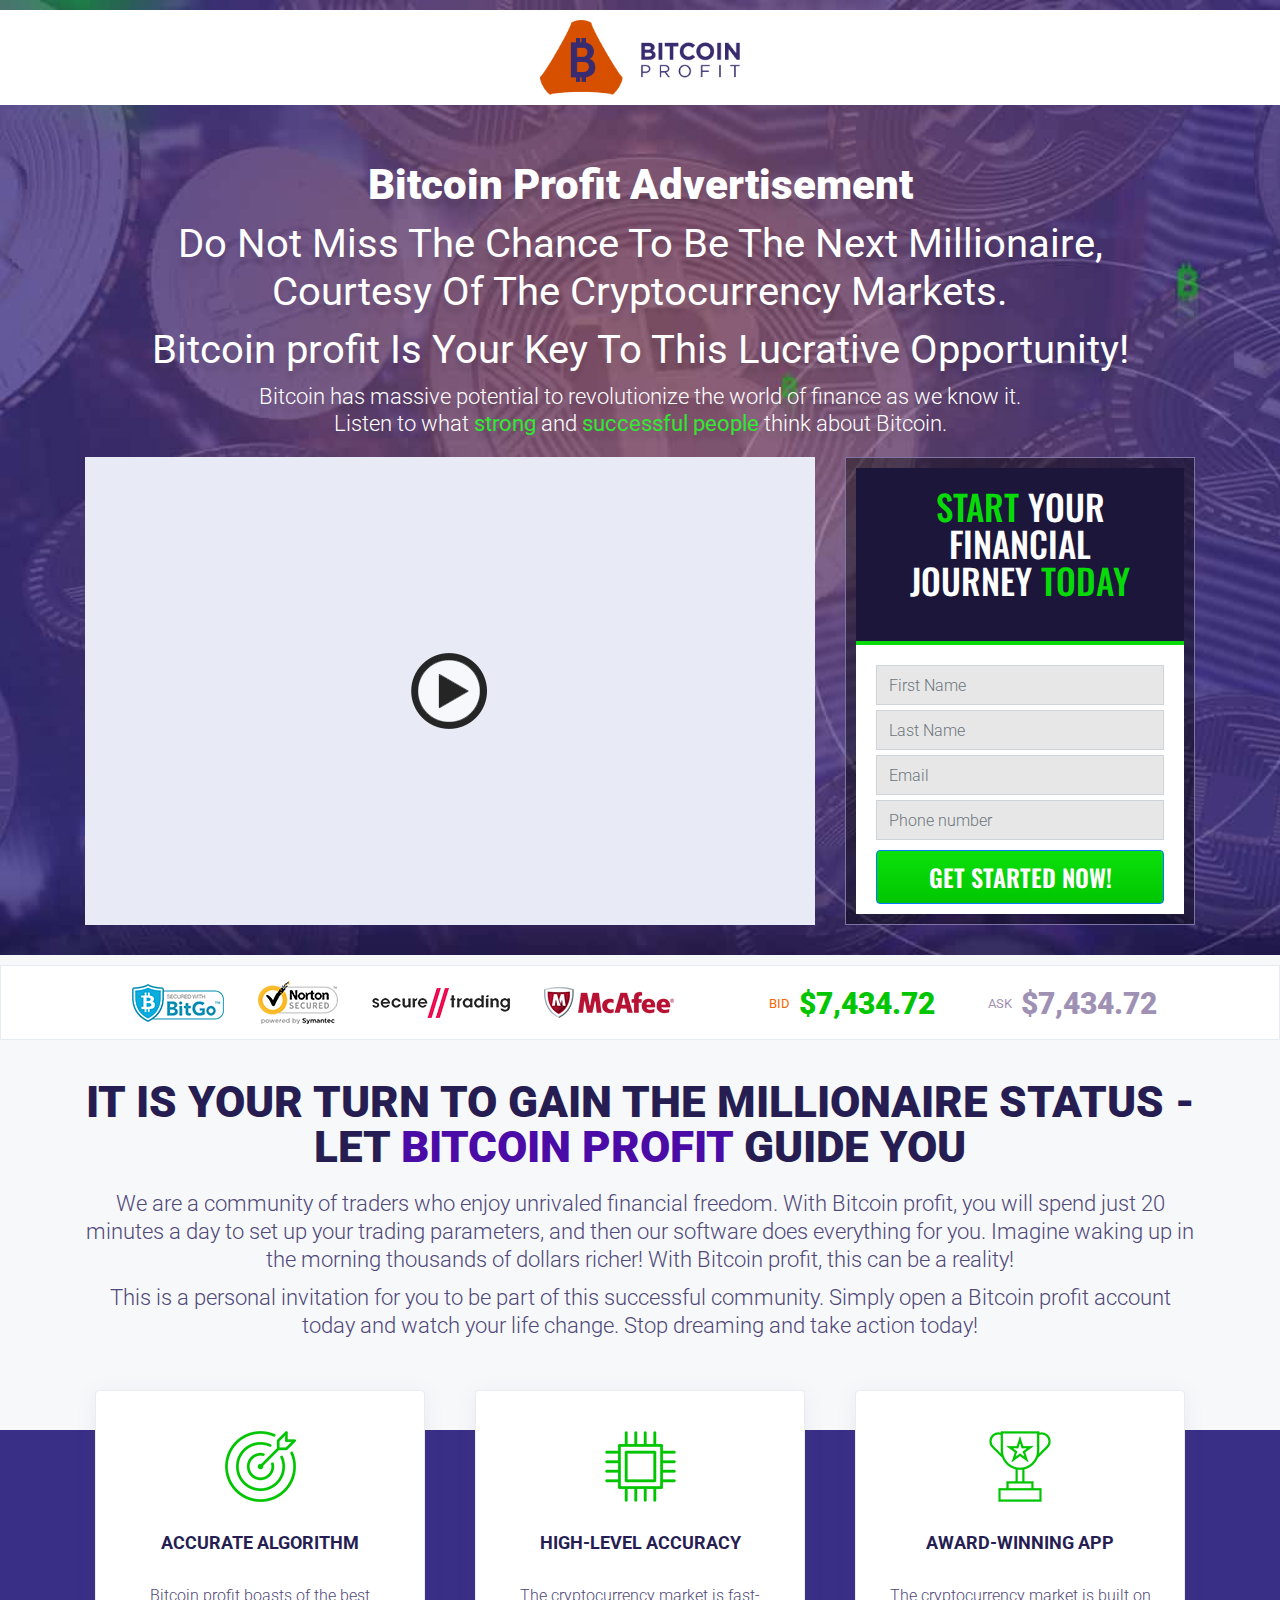
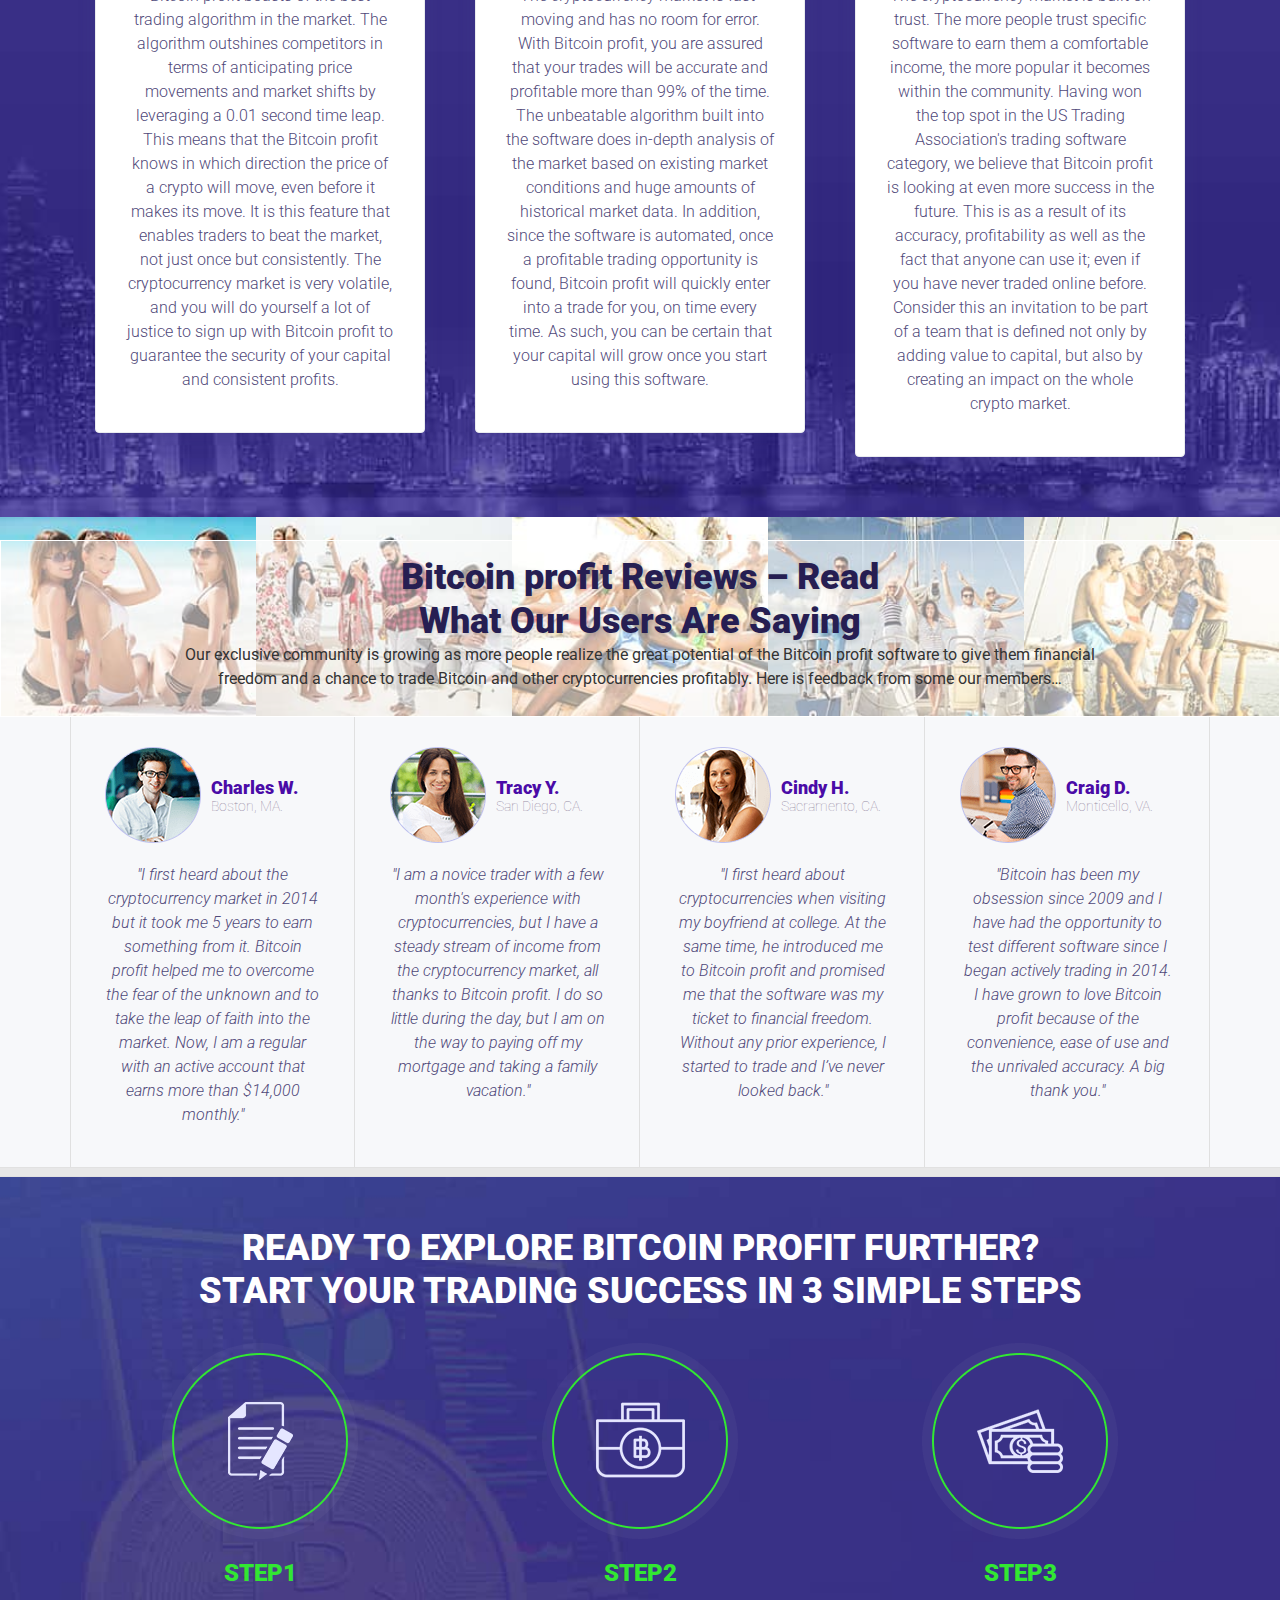
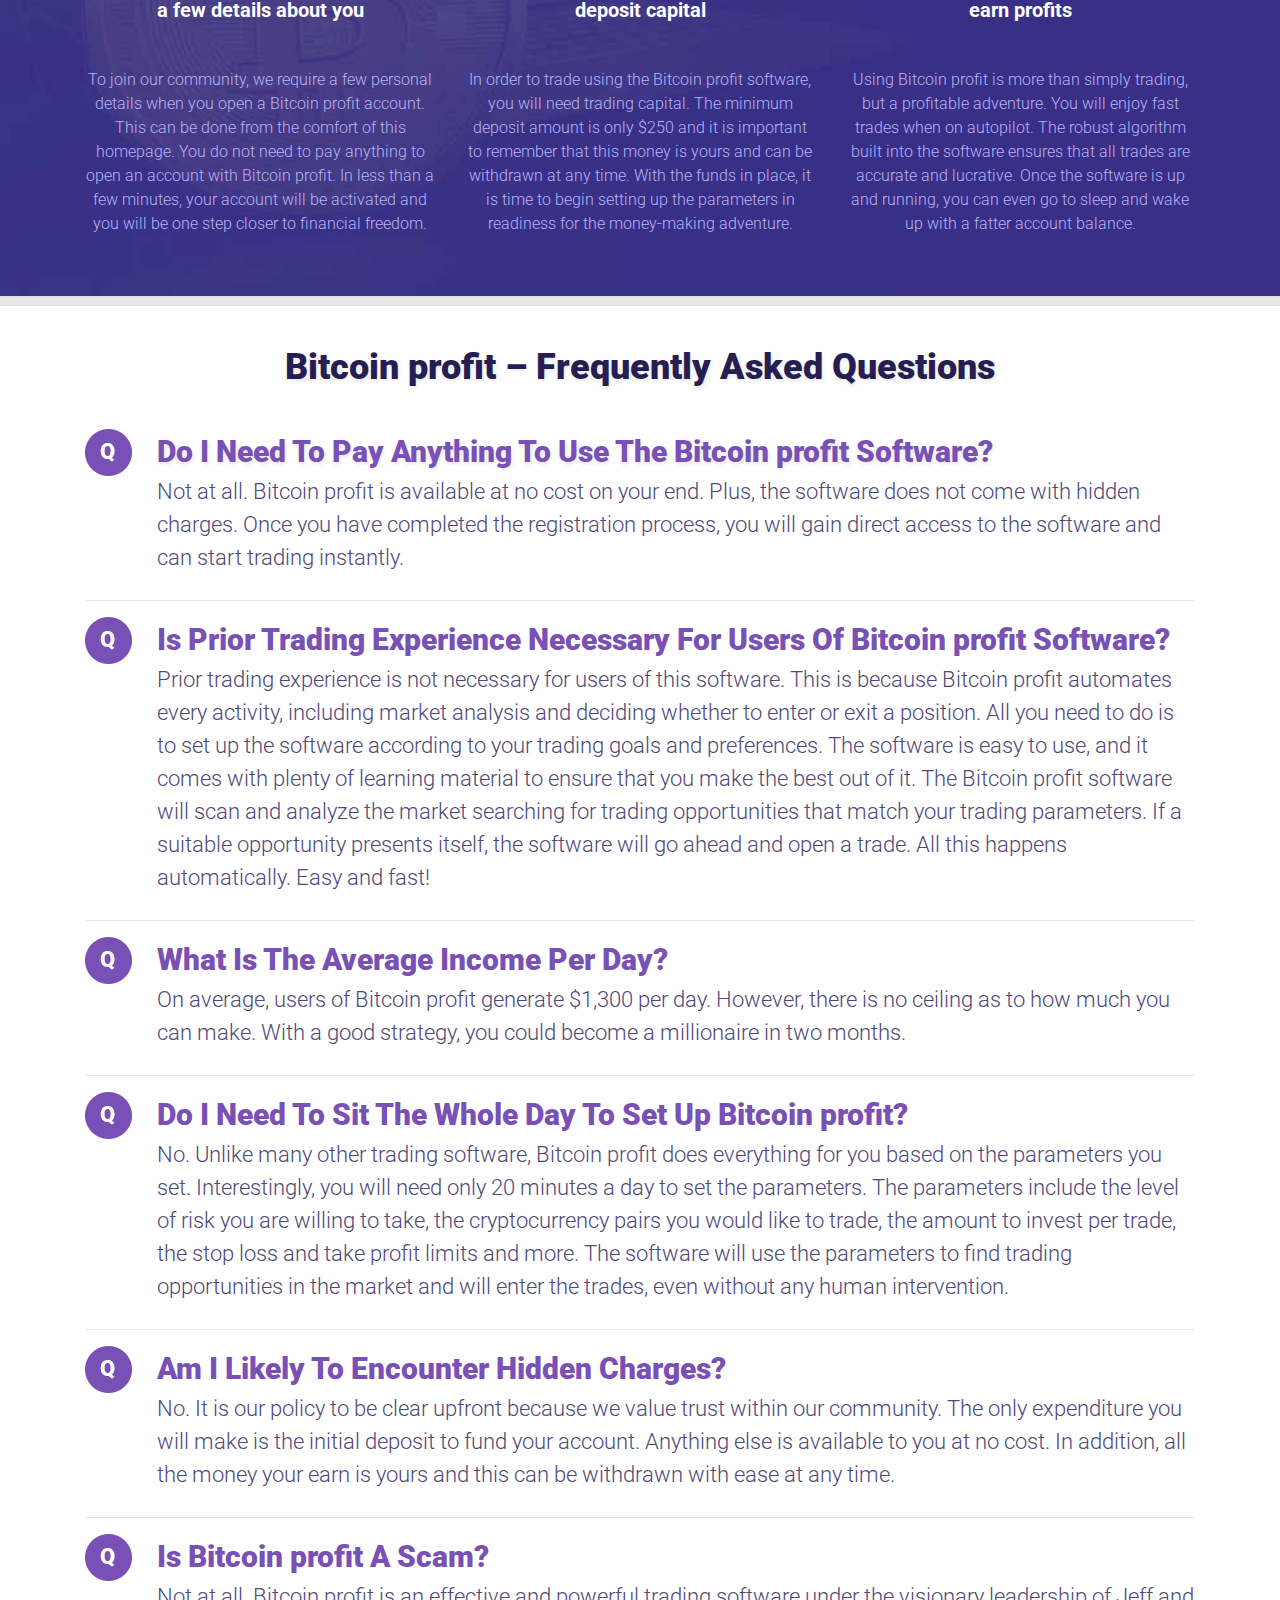
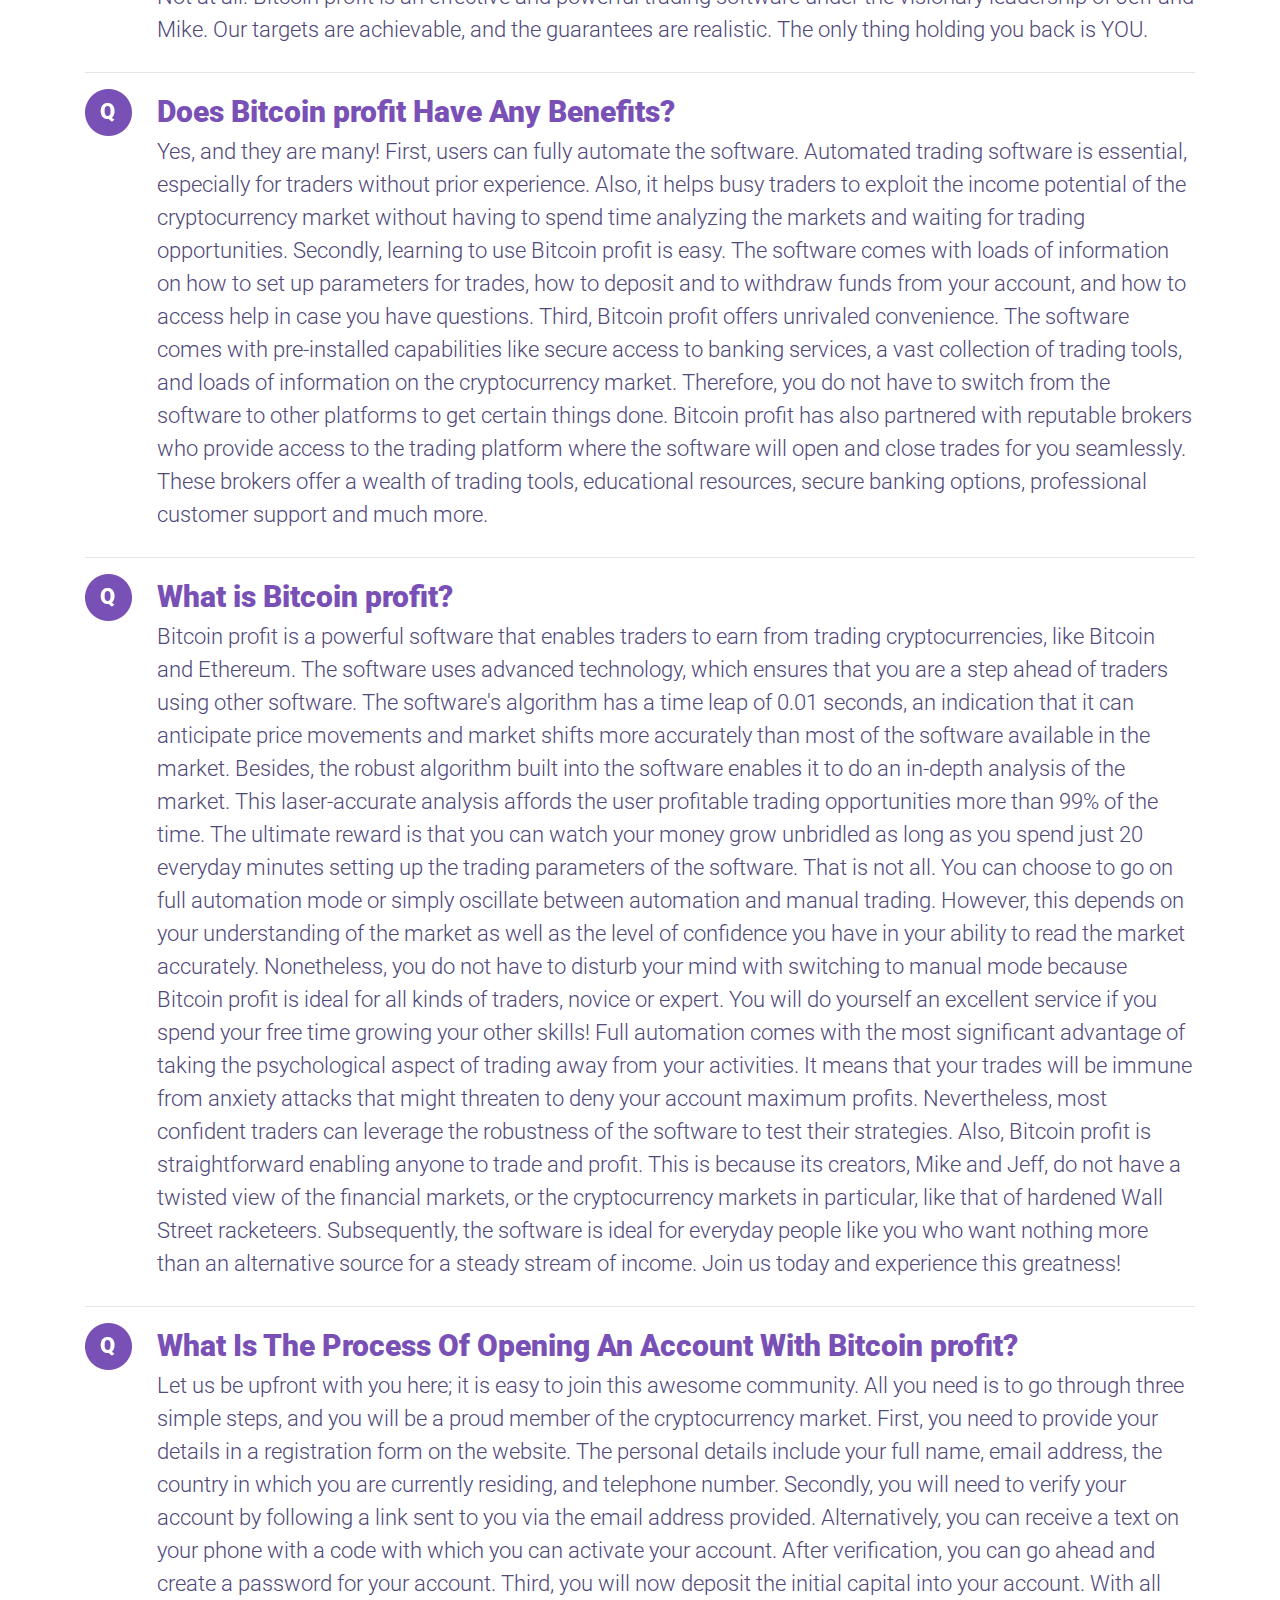
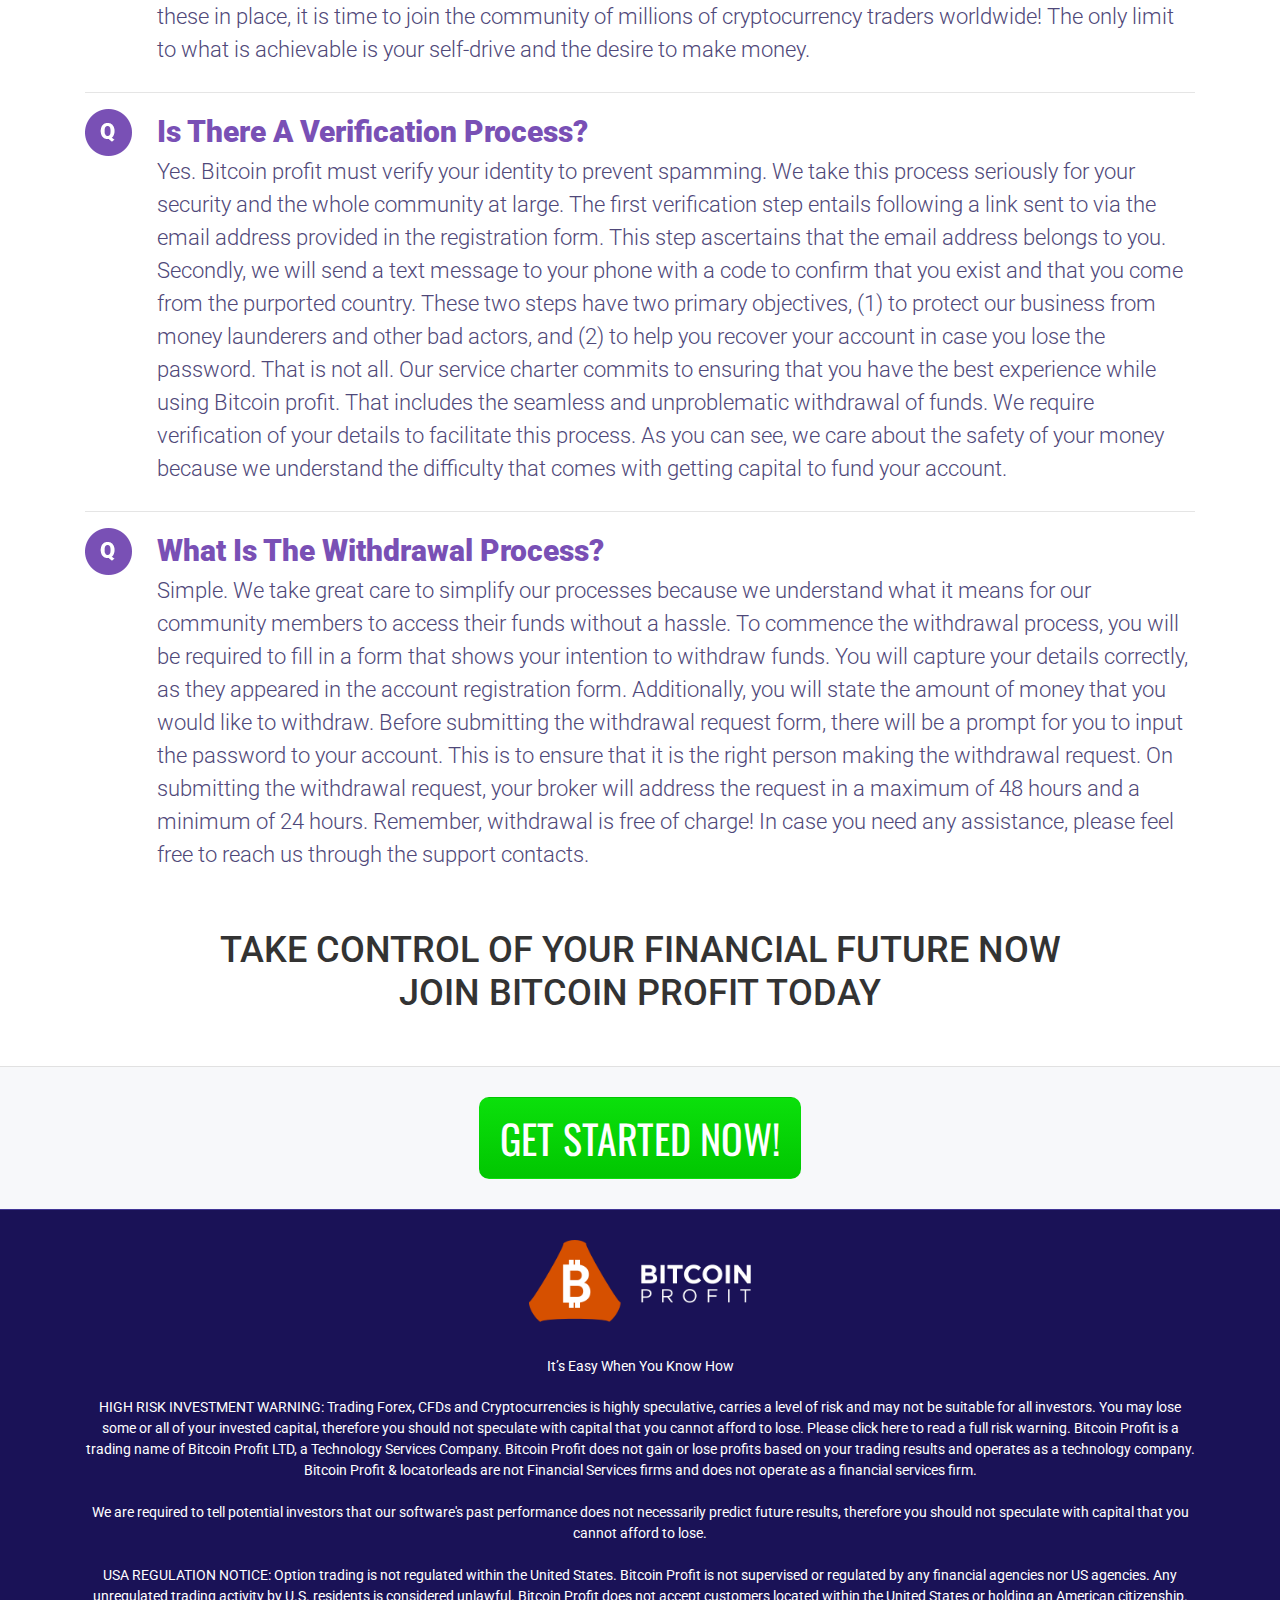
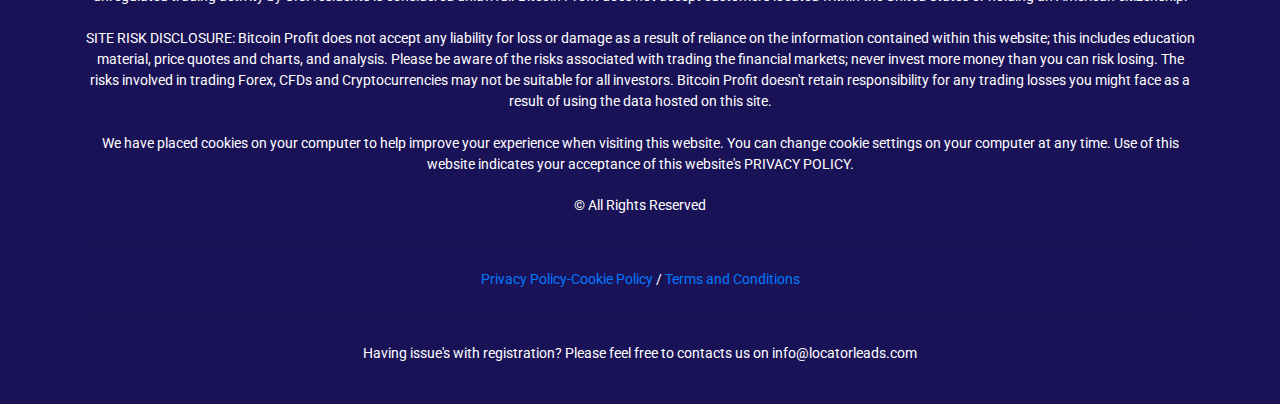
==== en.locatorleads.com/landers/btcprofit-lp2/index.html @ bd16c78d "Init" ====
<!DOCTYPE html>
<html lang="nl-NL">
	<!-- Mirrored from locatorleads.com/en/thebtcprofit/ by HTTrack Website Copier/3.x [XR&CO'2014], Mon, 22 Mar 2021 22:23:02 GMT -->

	
<!-- Mirrored from en.locatorleads.com/landers/btcprofit-lp2/ by HTTrack Website Copier/3.x [XR&CO'2014], Mon, 20 Jun 2022 09:20:00 GMT -->
<head>
		<meta charset="UTF-8" />
		<meta http-equiv="X-UA-Compatible" content="IE=edge" />
		<!-- Added by HTTrack -->
		<meta http-equiv="content-type" content="text/html;charset=UTF-8" />
		<!-- /Added by HTTrack -->
		<meta name="viewport" content="width=device-width, initial-scale=1, maximum-scale=1, user-scalable=no" />
		<meta name="csrf-param" content="_csrf-bitcointraderspro_nl_" />
		<meta
			name="csrf-token"
			content="MEcsM-e_06GD6o7ye5deYZBfj3GXXYu5xbbYdEPjSpdFdGFhleig4ruc-KZW5ygA6hP8AqRvwNao3-0nL64poA=="
		/>

		<link
			href="https://fonts.googleapis.com/css?family=Roboto:300,400,700,900&amp;subset=cyrillic-ext"
			rel="stylesheet"
		/>
		<link
			href="https://fonts.googleapis.com/css?family=Open+Sans:400,600,700&amp;subset=cyrillic-ext"
			rel="stylesheet"
		/>
		<title>Bitcoin profit – Leading Software to Boost Crypto Trading Success</title>
		<meta name="google-site-verification" content="fmm9fG6oYnUOIMNseramWp0cmkHlRSMu4vH3lv0G1_8" />
		<link type="https://en.locatorleads.com/thebtcprofit/image/x-icon" href="favicon.ico" rel="icon" />
		<link href="assets/6c2a438299081541407dccddec11fb62/css/generic.css" rel="stylesheet" />
		<link href="assets/6c2a438299081541407dccddec11fb62/plugins/algo-video/css/algo-video.css" rel="stylesheet" />
		<link href="assets/f59e35d86ef2fd72e98101ed2ba28a11/css/bootstrap.css" rel="stylesheet" />
		<link href="assets/2c894dd02c6b44d3f52684ceaed3f874/sweetalert.css" rel="stylesheet" />
		<link href="assets/fbc5a76ab17c4e7246146564d0f92b38/css/font-awesome.css" rel="stylesheet" />
		<link href="assets/21e4c22148417f878d48d69f8f3de344/css/flag-icon.css" rel="stylesheet" />
		<link href="css/style.css" rel="stylesheet" />
	</head>

	<body>
		<div class="main-wrapper">
			<header class="header" id="header">
				<div class="container">
					<div class="header-wrap" style="text-align: center;">
						<div class="logo-box">
							<a href="index-2.html" class="logo">
								<img src="img/logo.png" alt="" />
							</a>
						</div>
					</div>
				</div>
			</header>
			<main class="content">
				<section class="section1 video-section">
					<div class="container-fluid">
						<div class="container-fluid">
							<div class="headline">
								<h1 class="h1">Bitcoin Profit Advertisement</h1>
								<p class="h2">
									Do Not Miss The Chance To Be The Next Millionaire,<br />Courtesy Of The Cryptocurrency Markets.
								</p>
								<p class="h2">Bitcoin profit Is Your Key To This Lucrative Opportunity!</p>
								<div class="h4">
									Bitcoin has massive potential to revolutionize the world of finance as we know it.<br />Listen to what
									<strong>strong</strong> and <strong>successful people</strong> think about Bitcoin.
								</div>
							</div>
						</div>
					</div>
					<div class="container">
						<div class="row">
							<div class="col-12 col-lg-8">
								<div class="video-container">
									<div class="algo-video-container">
										<video src="video/bitcoin-profit-1.mp4" autoplay="" loop=""></video>
									</div>
								</div>
							</div>
							<div class="col-12 col-lg-4">
								<div class="formwrap-outer">
									<p class="form-title"><span>Start</span> Your Financial<br />Journey <span>Today</span></p>
									<div class="form-body">
										<form id="regForm" class="registerForm" action="#">
											<div class="form-group">
												<div class="field-funnelregistrationform-first_name required">
													<input
														type="text"
														id="funnelregistrationform-first_name"
														class="form-control FirstName"
														name="firstName"
														placeholder="First Name"
														aria-required="true"
														required
													/>

													<span class="warning-icon"></span>
													<p class="regform_error_message_text error_box"></p>
												</div>
											</div>
											<div class="form-group">
												<div class="field-funnelregistrationform-last_name required">
													<input
														type="text"
														id="funnelregistrationform-last_name"
														class="form-control LastName"
														name="lastName"
														placeholder="Last Name"
														aria-required="true"
														required
													/>

													<span class="warning-icon"></span>
													<p class="regform_error_message_text error_box"></p>
												</div>
											</div>
											<div class="form-group">
												<div class="field-funnelregistrationform-email required">
													<input
														type="text"
														id="funnelregistrationform-email"
														class="form-control Email"
														name="email"
														placeholder="Email"
														aria-required="true"
														required
													/>

													<span class="warning-icon"></span>
													<p class="regform_error_message_text error_box"></p>
												</div>
											</div>
											<div class="form-group">
												<div class="field-funnelregistrationform-phone_number required">
													<input
														type="tel"
														id="funnelregistrationform-phone_number"
														class="form-control Phone"
														name="phone"
														value=""
														placeholder="Phone number"
														aria-required="true"
														required
													/>
													<span class="warning-icon"></span>
													<p class="regform_error_message_text error_box"></p>
												</div>
											</div>

											<div class="form-group btn-bottom">
												<button type="submit" class="btn btn-primary registerBtn submit-button">
													Get started now!
												</button>
											</div>
											<div
												id="form-error"
												style="
													color: #ff0000;
													padding: 10px;
													background: #ff000059;
													border: 1px solid red;
													margin-top: 10px;
													display: none;
												"
											></div>
										</form>
									</div>
								</div>
							</div>
						</div>
					</div>
				</section>

				<div class="spacer"></div>

				<section class="section2 security-section">
					<div class="container">
						<div class="row">
							<div class="col-md-7 security-logos">
								<img src="img/bitgo.png" alt="BitGo" />
								<img src="img/norton.png" alt="Norton" />
								<img src="img/secure-trading.png" alt="Secure Trading" />
								<img src="img/mcafee.png" alt="McAffee" />
							</div>
							<div class="col-md-5 text-center">
								<div class="bitcoin bid">
									<sup>BID</sup>
									<div class="h2"><span data-init="visitor-currency-symbol">$</span>7,434.72</div>
									<sup><i class="fa fa-caret-up"></i></sup>
								</div>
								<div class="bitcoin ask">
									<sup>ASK</sup>
									<div class="h2"><span data-init="visitor-currency-symbol">$</span>7,434.72</div>
									<sup><i class="fa fa-caret-up"></i></sup>
								</div>
							</div>
						</div>
					</div>
				</section>

				<section class="section3 join-section">
					<div class="container">
						<div class="row">
							<div class="col-sm-12">
								<h2 class="h2">
									IT IS YOUR TURN TO GAIN THE MILLIONAIRE STATUS - LET <strong>BITCOIN PROFIT</strong> GUIDE YOU
								</h2>
								<p>
									We are a community of traders who enjoy unrivaled financial freedom. With Bitcoin profit, you will
									spend just 20 minutes a day to set up your trading parameters, and then our software does everything
									for you. Imagine waking up in the morning thousands of dollars richer! With Bitcoin profit, this can
									be a reality!
								</p>
								<p>
									This is a personal invitation for you to be part of this successful community. Simply open a Bitcoin
									profit account today and watch your life change. Stop dreaming and take action today!
								</p>
							</div>
						</div>
					</div>
				</section>

				<section class="section4 boxes-section">
					<div class="container">
						<div class="row">
							<div class="col-lg-4">
								<div class="whitebox first-box">
									<img src="img/join1.png" alt="accurate algorithm" />
									<h3 class="h3">accurate algorithm</h3>
									<p>
										Bitcoin profit boasts of the best trading algorithm in the market. The algorithm outshines
										competitors in terms of anticipating price movements and market shifts by leveraging a 0.01 second
										time leap. This means that the Bitcoin profit knows in which direction the price of a crypto will
										move, even before it makes its move. It is this feature that enables traders to beat the market, not
										just once but consistently. The cryptocurrency market is very volatile, and you will do yourself a
										lot of justice to sign up with Bitcoin profit to guarantee the security of your capital and
										consistent profits.
									</p>
								</div>
							</div>
							<div class="col-lg-4">
								<div class="whitebox">
									<img src="img/join2.png" alt="high-level accuracy" />
									<h3 class="h3">high-level accuracy</h3>
									<p>
										The cryptocurrency market is fast-moving and has no room for error. With Bitcoin profit, you are
										assured that your trades will be accurate and profitable more than 99% of the time. The unbeatable
										algorithm built into the software does in-depth analysis of the market based on existing market
										conditions and huge amounts of historical market data. In addition, since the software is automated,
										once a profitable trading opportunity is found, Bitcoin profit will quickly enter into a trade for
										you, on time every time. As such, you can be certain that your capital will grow once you start
										using this software.
									</p>
								</div>
							</div>
							<div class="col-lg-4">
								<div class="whitebox">
									<img src="img/join3.png" alt="award-winning app" />
									<h3 class="h3">award-winning app</h3>
									<p>
										The cryptocurrency market is built on trust. The more people trust specific software to earn them a
										comfortable income, the more popular it becomes within the community. Having won the top spot in the
										US Trading Association's trading software category, we believe that Bitcoin profit is looking at
										even more success in the future. This is as a result of its accuracy, profitability as well as the
										fact that anyone can use it; even if you have never traded online before. Consider this an
										invitation to be part of a team that is defined not only by adding value to capital, but also by
										creating an impact on the whole crypto market.
									</p>
								</div>
							</div>
						</div>
					</div>
				</section>

				<section class="section5 images-section">
					<div class="transwhite">
						<div class="container">
							<div class="row">
								<div class="col-sm-1"></div>
								<div class="col-sm-10">
									<h2>Bitcoin profit Reviews – Read<br />What Our Users Are Saying</h2>
									<p>
										Our exclusive community is growing as more people realize the great potential of the Bitcoin profit
										software to give them financial freedom and a chance to trade Bitcoin and other cryptocurrencies
										profitably. Here is feedback from some our members…
									</p>
								</div>
								<div class="col-sm-1"></div>
							</div>
						</div>
					</div>
					<ul>
						<li><span class="sr-only">Testimonial Image</span></li>
						<li><span class="sr-only">Testimonial Image</span></li>
						<li><span class="sr-only">Testimonial Image</span></li>
						<li><span class="sr-only">Testimonial Image</span></li>
						<li><span class="sr-only">Testimonial Image</span></li>
					</ul>
				</section>

				<section class="section6 testimonials-section">
					<div class="container">
						<div class="row vdivide">
							<div class="col-lg-3">
								<div class="testimonial-wrap">
									<div class="media">
										<div class="media-left"><img src="img/testimoniala.png" alt="Testimonial Image" /></div>
										<div class="media-body">
											<h3 class="h3">Charles W.</h3>
											<div class="h5">Boston, MA.</div>
										</div>
									</div>
									<p>
										<em
											><span
												>"I first heard about the cryptocurrency market in 2014 but it took me 5 years to earn something
												from it. Bitcoin profit helped me to overcome the fear of the unknown and to take the leap of
												faith into the market. Now, I am a regular with an active account that earns more than $14,000
												monthly."</span
											></em
										>
									</p>
								</div>
							</div>
							<div class="col-lg-3">
								<div class="testimonial-wrap">
									<div class="media">
										<div class="media-left"><img src="img/testimonialb.png" alt="Testimonial Image" /></div>
										<div class="media-body">
											<h3 class="h3">Tracy Y.</h3>
											<div class="h5">San Diego, CA.</div>
										</div>
									</div>
									<p>
										<em
											><span
												>"I am a novice trader with a few month's experience with cryptocurrencies, but I have a steady
												stream of income from the cryptocurrency market, all thanks to Bitcoin profit. I do so little
												during the day, but I am on the way to paying off my mortgage and taking a family
												vacation."</span
											></em
										>
									</p>
								</div>
							</div>
							<div class="col-lg-3">
								<div class="testimonial-wrap">
									<div class="media">
										<div class="media-left"><img src="img/testimonialc.png" alt="Testimonial Image" /></div>
										<div class="media-body">
											<h3 class="h3">Cindy H.</h3>
											<div class="h5">Sacramento, CA.</div>
										</div>
									</div>
									<p>
										<em
											><span
												>"I first heard about cryptocurrencies when visiting my boyfriend at college. At the same time,
												he introduced me to Bitcoin profit and promised me that the software was my ticket to financial
												freedom. Without any prior experience, I started to trade and I’ve never looked back."</span
											></em
										>
									</p>
								</div>
							</div>
							<div class="col-lg-3">
								<div class="testimonial-wrap">
									<div class="media">
										<div class="media-left"><img src="img/testimoniald.png" alt="Testimonial Image" /></div>
										<div class="media-body">
											<h3 class="h3">Craig D.</h3>
											<div class="h5">Monticello, VA.</div>
										</div>
									</div>
									<p>
										<em
											><span
												>"Bitcoin has been my obsession since 2009 and I have had the opportunity to test different
												software since I began actively trading in 2014. I have grown to love Bitcoin profit because of
												the convenience, ease of use and the unrivaled accuracy. A big thank you."</span
											></em
										>
									</p>
								</div>
							</div>
						</div>
					</div>
				</section>

				<div class="spacer2"></div>

				<section class="section7 works-section">
					<div class="container">
						<div class="row">
							<div class="col-sm-12">
								<h3 data-i18n="How It Works">
									READY TO EXPLORE BITCOIN PROFIT FURTHER? <br />START YOUR TRADING SUCCESS IN 3 SIMPLE STEPS
								</h3>
							</div>
						</div>
						<div class="row">
							<div class="col-md-4">
								<div class="howbox">
									<img src="img/step1.png" alt="a few details about you" class="img-responsive center-block" />
									<h3 class="step-title">STEP1</h3>
									<p class="step-subtitle">a few details about you</p>
									<p>
										To join our community, we require a few personal details when you open a Bitcoin profit account.
										This can be done from the comfort of this homepage. You do not need to pay anything to open an
										account with Bitcoin profit. In less than a few minutes, your account will be activated and you will
										be one step closer to financial freedom.
									</p>
								</div>
							</div>
							<div class="col-md-4">
								<div class="howbox">
									<img src="img/step2.png" alt="deposit capital" class="img-responsive center-block" />
									<h3 class="step-title">STEP2</h3>
									<p class="step-subtitle">deposit capital</p>
									<p>
										<span
											>In order to trade using the Bitcoin profit software, you will need trading capital. The minimum
											deposit amount is only $250 and it is important to remember that this money is yours and can be
											withdrawn at any time. With the funds in place, it is time to begin setting up the parameters in
											readiness for the money-making adventure.</span
										>
									</p>
								</div>
							</div>
							<div class="col-md-4">
								<div class="howbox">
									<img src="img/step3.png" alt="earn profits" class="img-responsive center-block" />
									<h3 class="step-title">STEP3</h3>
									<p class="step-subtitle">earn profits</p>
									<p>
										Using Bitcoin profit is more than simply trading, but a profitable adventure. You will enjoy fast
										trades when on autopilot. The robust algorithm built into the software ensures that all trades are
										accurate and lucrative. Once the software is up and running, you can even go to sleep and wake up
										with a fatter account balance.
									</p>
								</div>
							</div>
						</div>
					</div>
				</section>

				<div class="spacer2"></div>

				<section class="section8 faq-section">
					<div class="container">
						<div class="row">
							<div class="col-sm-12">
								<h2 class="text-center">Bitcoin profit – Frequently Asked Questions</h2>
								<div class="media">
									<div class="media-left"><img src="img/q.png" alt="Question" /></div>
									<div class="media-body">
										<h3 class="h3 question">Do I Need To Pay Anything To Use The Bitcoin profit Software?</h3>
										<p class="answer">
											<span
												>Not at all. Bitcoin profit is available at no cost on your end. Plus, the software does not
												come with hidden charges. Once you have completed the registration process, you will gain direct
												access to the software and can start trading instantly.
											</span>
										</p>
									</div>
								</div>
								<hr />
								<div class="media">
									<div class="media-left"><img src="img/q.png" alt="Question" /></div>
									<div class="media-body">
										<h4 class="h3 question">
											Is Prior Trading Experience Necessary For Users Of Bitcoin profit Software?
										</h4>
										<p class="answer">
											Prior trading experience is not necessary for users of this software. This is because Bitcoin
											profit automates every activity, including market analysis and deciding whether to enter or exit a
											position. All you need to do is to set up the software according to your trading goals and
											preferences. The software is easy to use, and it comes with plenty of learning material to ensure
											that you make the best out of it. The Bitcoin profit software will scan and analyze the market
											searching for trading opportunities that match your trading parameters. If a suitable opportunity
											presents itself, the software will go ahead and open a trade. All this happens automatically. Easy
											and fast!
										</p>
									</div>
								</div>
								<hr />
								<div class="media">
									<div class="media-left"><img src="img/q.png" alt="Question" /></div>
									<div class="media-body">
										<h4 class="h3 question">What Is The Average Income Per Day?</h4>
										<p class="answer">
											On average, users of Bitcoin profit generate $1,300 per day. However, there is no ceiling as to
											how much you can make. With a good strategy, you could become a millionaire in two months.
										</p>
									</div>
								</div>
								<hr />
								<div class="media">
									<div class="media-left"><img src="img/q.png" alt="Question" /></div>
									<div class="media-body">
										<h4 class="h3 question">Do I Need To Sit The Whole Day To Set Up Bitcoin profit?</h4>
										<p class="answer">
											No. Unlike many other trading software, Bitcoin profit does everything for you based on the
											parameters you set. Interestingly, you will need only 20 minutes a day to set the parameters. The
											parameters include the level of risk you are willing to take, the cryptocurrency pairs you would
											like to trade, the amount to invest per trade, the stop loss and take profit limits and more. The
											software will use the parameters to find trading opportunities in the market and will enter the
											trades, even without any human intervention.
										</p>
									</div>
								</div>
								<hr />
								<div class="media">
									<div class="media-left"><img src="img/q.png" alt="Question" /></div>
									<div class="media-body">
										<h4 class="h3 question">Am I Likely To Encounter Hidden Charges?</h4>
										<p class="answer">
											No. It is our policy to be clear upfront because we value trust within our community. The only
											expenditure you will make is the initial deposit to fund your account. Anything else is available
											to you at no cost. In addition, all the money your earn is yours and this can be withdrawn with
											ease at any time.
										</p>
									</div>
								</div>
								<hr />
								<div class="media">
									<div class="media-left"><img src="img/q.png" alt="Question" /></div>
									<div class="media-body">
										<h4 class="h3 question">Is Bitcoin profit A Scam?</h4>
										<p class="answer">
											Not at all. Bitcoin profit is an effective and powerful trading software under the visionary
											leadership of Jeff and Mike. Our targets are achievable, and the guarantees are realistic. The
											only thing holding you back is YOU.
										</p>
									</div>
								</div>
								<hr />
								<div class="media">
									<div class="media-left"><img src="img/q.png" alt="Question" /></div>
									<div class="media-body">
										<h4 class="h3 question">Does Bitcoin profit Have Any Benefits?</h4>
										<p class="answer">
											Yes, and they are many! First, users can fully automate the software. Automated trading software
											is essential, especially for traders without prior experience. Also, it helps busy traders to
											exploit the income potential of the cryptocurrency market without having to spend time analyzing
											the markets and waiting for trading opportunities. Secondly, learning to use Bitcoin profit is
											easy. The software comes with loads of information on how to set up parameters for trades, how to
											deposit and to withdraw funds from your account, and how to access help in case you have
											questions. Third, Bitcoin profit offers unrivaled convenience. The software comes with
											pre-installed capabilities like secure access to banking services, a vast collection of trading
											tools, and loads of information on the cryptocurrency market. Therefore, you do not have to switch
											from the software to other platforms to get certain things done. Bitcoin profit has also partnered
											with reputable brokers who provide access to the trading platform where the software will open and
											close trades for you seamlessly. These brokers offer a wealth of trading tools, educational
											resources, secure banking options, professional customer support and much more.
										</p>
									</div>
								</div>
								<hr />
								<div class="media">
									<div class="media-left"><img src="img/q.png" alt="Question" /></div>
									<div class="media-body">
										<h4 class="h3 question">What is Bitcoin profit?</h4>
										<p class="answer">
											Bitcoin profit is a powerful software that enables traders to earn from trading cryptocurrencies,
											like Bitcoin and Ethereum. The software uses advanced technology, which ensures that you are a
											step ahead of traders using other software. The software's algorithm has a time leap of 0.01
											seconds, an indication that it can anticipate price movements and market shifts more accurately
											than most of the software available in the market. Besides, the robust algorithm built into the
											software enables it to do an in-depth analysis of the market. This laser-accurate analysis affords
											the user profitable trading opportunities more than 99% of the time. The ultimate reward is that
											you can watch your money grow unbridled as long as you spend just 20 everyday minutes setting up
											the trading parameters of the software. That is not all. You can choose to go on full automation
											mode or simply oscillate between automation and manual trading. However, this depends on your
											understanding of the market as well as the level of confidence you have in your ability to read
											the market accurately. Nonetheless, you do not have to disturb your mind with switching to manual
											mode because Bitcoin profit is ideal for all kinds of traders, novice or expert. You will do
											yourself an excellent service if you spend your free time growing your other skills! Full
											automation comes with the most significant advantage of taking the psychological aspect of trading
											away from your activities. It means that your trades will be immune from anxiety attacks that
											might threaten to deny your account maximum profits. Nevertheless, most confident traders can
											leverage the robustness of the software to test their strategies. Also, Bitcoin profit is
											straightforward enabling anyone to trade and profit. This is because its creators, Mike and Jeff,
											do not have a twisted view of the financial markets, or the cryptocurrency markets in particular,
											like that of hardened Wall Street racketeers. Subsequently, the software is ideal for everyday
											people like you who want nothing more than an alternative source for a steady stream of income.
											Join us today and experience this greatness!
										</p>
									</div>
								</div>
								<hr />
								<div class="media">
									<div class="media-left"><img src="img/q.png" alt="Question" /></div>
									<div class="media-body">
										<h4 class="h3 question">What Is The Process Of Opening An Account With Bitcoin profit?</h4>
										<p class="answer">
											Let us be upfront with you here; it is easy to join this awesome community. All you need is to go
											through three simple steps, and you will be a proud member of the cryptocurrency market. First,
											you need to provide your details in a registration form on the website. The personal details
											include your full name, email address, the country in which you are currently residing, and
											telephone number. Secondly, you will need to verify your account by following a link sent to you
											via the email address provided. Alternatively, you can receive a text on your phone with a code
											with which you can activate your account. After verification, you can go ahead and create a
											password for your account. Third, you will now deposit the initial capital into your account. With
											all these in place, it is time to join the community of millions of cryptocurrency traders
											worldwide! The only limit to what is achievable is your self-drive and the desire to make money.
										</p>
									</div>
								</div>
								<hr />
								<div class="media">
									<div class="media-left"><img src="img/q.png" alt="Question" /></div>
									<div class="media-body">
										<h4 class="h3 question">Is There A Verification Process?</h4>
										<p class="answer">
											Yes. Bitcoin profit must verify your identity to prevent spamming. We take this process seriously
											for your security and the whole community at large. The first verification step entails following
											a link sent to via the email address provided in the registration form. This step ascertains that
											the email address belongs to you. Secondly, we will send a text message to your phone with a code
											to confirm that you exist and that you come from the purported country. These two steps have two
											primary objectives, (1) to protect our business from money launderers and other bad actors, and
											(2) to help you recover your account in case you lose the password. That is not all. Our service
											charter commits to ensuring that you have the best experience while using Bitcoin profit. That
											includes the seamless and unproblematic withdrawal of funds. We require verification of your
											details to facilitate this process. As you can see, we care about the safety of your money because
											we understand the difficulty that comes with getting capital to fund your account.
										</p>
									</div>
								</div>
								<hr />
								<div class="media">
									<div class="media-left"><img src="img/q.png" alt="Question" /></div>
									<div class="media-body">
										<h4 class="h3 question">What Is The Withdrawal Process?</h4>
										<p class="answer">
											Simple. We take great care to simplify our processes because we understand what it means for our
											community members to access their funds without a hassle. To commence the withdrawal process, you
											will be required to fill in a form that shows your intention to withdraw funds. You will capture
											your details correctly, as they appeared in the account registration form. Additionally, you will
											state the amount of money that you would like to withdraw. Before submitting the withdrawal
											request form, there will be a prompt for you to input the password to your account. This is to
											ensure that it is the right person making the withdrawal request. On submitting the withdrawal
											request, your broker will address the request in a maximum of 48 hours and a minimum of 24 hours.
											Remember, withdrawal is free of charge! In case you need any assistance, please feel free to reach
											us through the support contacts.
										</p>
									</div>
								</div>
								<div class="h1 text-center mt-5 mb-0">
									<p>TAKE CONTROL OF YOUR FINANCIAL FUTURE NOW<br />JOIN BITCOIN PROFIT TODAY</p>
								</div>
							</div>
						</div>
					</div>
				</section>
				<section class="section9 button-section">
					<div class="container">
						<div class="row">
							<div class="col-sm-12 text-center">
								<a href="#header" id="scrollToTop" class="btn btn-start scroll-link"> Get started now! </a>
							</div>
						</div>
					</div>
				</section>
			</main>
			<footer class="footer">
				<div class="container">
					<div class="footer-content text-center">
						<a href="#header" class="footer-logo img-responsive text-center">
							<img src="img/footer-logo.png" style="width: 20%" alt="" />
						</a>
					</div>
				</div>

				<div class="container" style="text-align: center;">
					<div class="logo">
						<img class="img-responsive" src="images/ie-logo-nav-desktop.html" alt="" />
						<p class="subtitle">It’s Easy When You Know How</p>
					</div>
					<p class="text">
						HIGH RISK INVESTMENT WARNING: Trading Forex, CFDs and Cryptocurrencies is highly speculative, carries a
						level of risk and may not be suitable for all investors. You may lose some or all of your invested capital,
						therefore you should not speculate with capital that you cannot afford to lose. Please click here to read a
						full risk warning. Bitcoin Profit is a trading name of Bitcoin Profit LTD, a Technology Services Company.
						Bitcoin Profit does not gain or lose profits based on your trading results and operates as a technology
						company. Bitcoin Profit & locatorleads are not Financial Services firms and does not operate as a financial services firm.
						<br />
						<br />
						We are required to tell potential investors that our software's past performance does not necessarily
						predict future results, therefore you should not speculate with capital that you cannot afford to lose.
						<br />
						<br />
						USA REGULATION NOTICE: Option trading is not regulated within the United States. Bitcoin Profit is not
						supervised or regulated by any financial agencies nor US agencies. Any unregulated trading activity by U.S.
						residents is considered unlawful. Bitcoin Profit does not accept customers located within the United States
						or holding an American citizenship.
						<br />
						<br />
						SITE RISK DISCLOSURE: Bitcoin Profit does not accept any liability for loss or damage as a result of
						reliance on the information contained within this website; this includes education material, price quotes
						and charts, and analysis. Please be aware of the risks associated with trading the financial markets; never
						invest more money than you can risk losing. The risks involved in trading Forex, CFDs and Cryptocurrencies
						may not be suitable for all investors. Bitcoin Profit doesn't retain responsibility for any trading losses
						you might face as a result of using the data hosted on this site.
						<br />
						<br />
						We have placed cookies on your computer to help improve your experience when visiting this website. You can
						change cookie settings on your computer at any time. Use of this website indicates your acceptance of this
						website's PRIVACY POLICY.
					</p>
					<p class="copyright">© <span class="gtd-date-current-year"></span> All Rights Reserved</p>
					<hr />
					<p class="copyright">
						<a
							data-i18n="footer-link-privacy-policy"
							data-fancybox=""
							data-type="iframe"
							data-src="privacy_policy.html"
							href="javascript:;"
							style="color: #007bff"
							>Privacy Policy-Cookie Policy</a
						>
						/
						<a
							data-i18n="footer-link-cookie-policy"
							data-fancybox=""
							data-type="iframe"
							data-src="terms-and-conditions.html"
							href="javascript:;"
							style="color: #007bff"
							>Terms and Conditions</a
						>
					</p>
					<hr />
					<p>Having issue's with registration? Please feel free to contacts us on info@locatorleads.com</p>
				</div>
			</footer>
		</div>

		<script
			src="../../../code.jquery.com/jquery-3.5.1.min.js"
			integrity="sha256-9/aliU8dGd2tb6OSsuzixeV4y/faTqgFtohetphbbj0="
			crossorigin="anonymous"
		></script>
		<script
			src="../../../cdn.jsdelivr.net/npm/gasparesganga-jquery-loading-overlay%402.1.7/dist/loadingoverlay.min.js"
			type="text/javascript"
		></script>
		<script src="https://cdn.jsdelivr.net/npm/sweetalert2@10"></script>

		<script src="assets/6c2a438299081541407dccddec11fb62/plugins/algo-video/js/algo-video.js"></script>
		<script src="assets/6c2a438299081541407dccddec11fb62/plugins/algo-video/js/init.js"></script>
		<script src="assets/97eed3ced4be1fa04f3fd168c52bf47b/yii.js"></script>
		<script src="assets/97eed3ced4be1fa04f3fd168c52bf47b/yii.validation.js"></script>
		<script src="assets/97eed3ced4be1fa04f3fd168c52bf47b/yii.activeForm.js"></script>
		<script src="assets/f59e35d86ef2fd72e98101ed2ba28a11/js/bootstrap.bundle.js"></script>
		<script src="assets/6c2a438299081541407dccddec11fb62/js/swal_error.js"></script>
		<script src="assets/6c2a438299081541407dccddec11fb62/js/stepSubmit.js"></script>
		<script src="assets/6c2a438299081541407dccddec11fb62/js/generic.js"></script>
		<script src="js/mCustomScrollbar.js"></script>
		<script src="js/slick.js"></script>
		<script>
			jQuery(function ($) {
				jQuery('#regForm').yiiActiveForm(
					[
						{
							id: 'funnelregistrationform-first_name',
							name: 'first_name',
							container: '.field-funnelregistrationform-first_name',
							input: '#funnelregistrationform-first_name',
							error: '.regform_error_message_text.error_box',
							validateOnType: true,
							validate: function (attribute, value, messages, deferred, $form) {
								value = yii.validation.trim($form, attribute, [], value)
								yii.validation.required(value, messages, {
									message: 'First name cannot be empty.',
								})
								yii.validation.string(value, messages, {
									message: 'First name must be a string.',
									min: 1,
									tooShort: 'First name must contain at least 1 character.',
									max: 128,
									tooLong: 'First name may contain a maximum of 128 characters.',
									skipOnEmpty: 1,
								})
								yii.validation.regularExpression(value, messages, {
									pattern: /^[^0-9\<\>\(\)\[\]\\,\;\:\@\"\_\$\&\+\=\?\#\|\<\>\.\^\*\%\!\/\s]{2}[^0-9\<\>\(\)\[\]\\,\;\:\@\"\_\$\&\+\=\?\#\|\<\>\.\^\*\%\!\/]{0,30}$/,
									not: false,
									message: 'The first name must contain at least 2 characters, no numbers and no special characters.',
									skipOnEmpty: 1,
								})
							},
						},
						{
							id: 'funnelregistrationform-last_name',
							name: 'last_name',
							container: '.field-funnelregistrationform-last_name',
							input: '#funnelregistrationform-last_name',
							error: '.regform_error_message_text.error_box',
							validateOnType: true,
							validate: function (attribute, value, messages, deferred, $form) {
								value = yii.validation.trim($form, attribute, [], value)
								yii.validation.required(value, messages, {
									message: 'Last name cannot be empty.',
								})
								yii.validation.string(value, messages, {
									message: 'Surname must be a string.',
									min: 1,
									tooShort: 'Surname must contain at least 1 character.',
									max: 128,
									tooLong: 'Surname may contain a maximum of 128 characters.',
									skipOnEmpty: 1,
								})
								yii.validation.regularExpression(value, messages, {
									pattern: /^[^0-9\<\>\(\)\[\]\\,\;\:\@\"\_\$\&\+\=\?\#\|\<\>\.\^\*\%\!\/\s]{2}[^0-9\<\>\(\)\[\]\\,\;\:\@\"\_\$\&\+\=\?\#\|\<\>\.\^\*\%\!\/]{0,30}$/,
									not: false,
									message: 'The surname must contain at least 2 characters, no numbers and no special characters.',
									skipOnEmpty: 1,
								})
							},
						},
						{
							id: 'funnelregistrationform-email',
							name: 'email',
							container: '.field-funnelregistrationform-email',
							input: '#funnelregistrationform-email',
							error: '.regform_error_message_text.error_box',
							validateOnType: true,
							validate: function (attribute, value, messages, deferred, $form) {
								yii.validation.required(value, messages, {
									message: 'Email cannot be empty.',
								})
								yii.validation.email(value, messages, {
									pattern: /^[a-zA-Z0-9!#$%&'*+\/=?^_`{|}~-]+(?:\.[a-zA-Z0-9!#$%&'*+\/=?^_`{|}~-]+)*@(?:[a-zA-Z0-9](?:[a-zA-Z0-9-]*[a-zA-Z0-9])?\.)+[a-zA-Z0-9](?:[a-zA-Z0-9-]*[a-zA-Z0-9])?$/,
									fullPattern: /^[^@]*<[a-zA-Z0-9!#$%&'*+\/=?^_`{|}~-]+(?:\.[a-zA-Z0-9!#$%&'*+\/=?^_`{|}~-]+)*@(?:[a-zA-Z0-9](?:[a-zA-Z0-9-]*[a-zA-Z0-9])?\.)+[a-zA-Z0-9](?:[a-zA-Z0-9-]*[a-zA-Z0-9])?>$/,
									allowName: false,
									message: 'Enter a valid e-mail.',
									enableIDN: false,
									skipOnEmpty: 1,
								})
							},
						},

						{
							id: 'funnelregistrationform-phone_number',
							name: 'phone_number',
							container: '.field-funnelregistrationform-phone_number',
							input: '#funnelregistrationform-phone_number',
							error: '.regform_error_message_text.error_box',
							validateOnType: true,
							validate: function (attribute, value, messages, deferred, $form) {
								value = yii.validation.trim($form, attribute, [], value)
								yii.validation.required(value, messages, {
									message: 'Phone cannot be empty.',
								})
								yii.validation.string(value, messages, {
									message: 'Phone must be a string.',
									skipOnEmpty: 1,
								})
							},
						},
					],
					[]
				)
			})
		</script>

		<script>
			$(function () {
				function handleSuccess(url = 'https://account.profxmarket.eu/en/user/buy-btc') {
					const urlParams = new URLSearchParams(window.location.search)
					const cid = urlParams.get('cid')
					let pixel_url = '../../../channer-mottects.xyz/conversion.html'
					if (cid) {
						pixel_url += `?cid=${cid}`
					}
					Swal.fire({
						title: 'Successful!',
						text: url ? 'Please wait...' : '',
						icon: 'success',
						html: `<img src=${pixel_url} width="1" height="1"/>`,
					})

					if (url) {
						setTimeout(function () {
							window.location.href = url
						}, 2000)
					}
				}

				/* Handle Form Submit */

				const $FORM = $('#regForm')
				$FORM.submit(function (e) {
					//prevent Default functionality
					e.preventDefault()

					const formData = {}
					let isOk = true

					$('#regForm')
						.serializeArray()
						.forEach(function (item) {
							formData[item.name] = item.value
							if (item.value === '' || item.value === null) {
								isOk = false
							}
						})

					console.log('Validation stage: ', { formData })

					if (!isOk) {
						return Swal.fire({
							icon: 'error',
							title: 'Sorry, unable to submit!',
							text: 'Please fix form errors. \nFill all the required input fields with appropriate value.',
						})
					}

					const origin = window.location.href
					const postData = { formData, metaData: { origin } }
					console.log({ postData })

					let url = 'https://wwl-node-backend.herokuapp.com/api/v1/lead/pow'

					const settings = {
						url,
						method: 'POST',
						timeout: 0,
						headers: { 'Content-Type': 'application/json' },
						data: JSON.stringify(postData),
					}

					// Show full page LoadingOverlay
					$.LoadingOverlay('show')

					$.ajax(settings)
						.done(function (response) {
							console.log(response)
							if (response.id) {
								//   var win = window.open("https://channer-mottects.xyz/click", "_blank")
								//   setTimeout(function(){ win.close(); }, 1000)
								handleSuccess(response.url)
							} else {
								Swal.fire({ icon: 'error', title: 'Oops...', text: response.message || 'Something went wrong.' })
							}
						})
						.fail(function (xhr, status, error) {
							console.log('Error Occurred: ', xhr.responseJSON)
							if (xhr.responseJSON && typeof xhr.responseJSON.message === 'string') {
								Swal.fire({ icon: 'error', title: 'Oops...', text: xhr.responseJSON.message })
							}
						})
						.always(function () {
							// Hide full page LoadingOverlay
							$.LoadingOverlay('hide')
						})
				})
			})
		</script>

		<link rel="stylesheet" href="../../cdnjs.cloudflare.com/ajax/libs/fancybox/3.0.47/jquery.fancybox.min.html" />
		<script src="../../cdnjs.cloudflare.com/ajax/libs/fancybox/3.0.47/jquery.fancybox.min-2.html"></script>
	</body>

	<!-- Mirrored from locatorleads.com/en/thebtcprofit/ by HTTrack Website Copier/3.x [XR&CO'2014], Mon, 22 Mar 2021 22:23:12 GMT -->

<!-- Mirrored from en.locatorleads.com/landers/btcprofit-lp2/ by HTTrack Website Copier/3.x [XR&CO'2014], Mon, 20 Jun 2022 09:20:20 GMT -->
</html>
---- en.locatorleads.com/landers/btcprofit-lp2/assets/6c2a438299081541407dccddec11fb62/css/generic.css ----
@charset "UTF-8";
body {
  margin: 0;
}

img {
  vertical-align: middle;
}

.legal-section {
  padding: 40px 0;
  text-align: left;
  direction: ltr;
}

.legal-list {
  padding-left: 0;
}

.legal-box ol {
  list-style: none;
  counter-reset: li;
}

.legal-box ol > li:before {
  counter-increment: li;
  content: counters(li, ".") ". ";
  position: static;
  color: inherit;
  font-weight: bold;
}

/*404*/
.b-error {
  padding: 0;
  margin: 0;
  font: 18px 'Arial', sans-serif;
  display: -webkit-box;
  display: -ms-flexbox;
  display: flex;
  -webkit-box-orient: vertical;
  -webkit-box-direction: normal;
  -ms-flex-direction: column;
  flex-direction: column;
  -webkit-box-align: center;
  -ms-flex-align: center;
  align-items: center;
  -webkit-box-pack: center;
  -ms-flex-pack: center;
  justify-content: center;
  min-height: 100vh;
  background: #eee;
}

.h-wap-404 {
  text-align: center;
  padding: 40px 0;
}

.congratulations {
  width: 100%;
  height: 100vh;
  background: url("../img/congratulations.png") center no-repeat;
  background-size: cover;
}

/*Error message*/
form .has-error {
  position: relative;
}

form .has-error .form-control {
  -webkit-box-shadow: inset 0 0 10px rgba(243, 0, 0, 0.2);
  box-shadow: inset 0 0 10px rgba(243, 0, 0, 0.2);
  padding-right: 40px;
  position: relative;
  z-index: 1;
}

form .has-error .warning-icon {
  display: -webkit-box;
  display: -ms-flexbox;
  display: flex;
}

form .has-error .warning-icon:after {
  content: "!";
  background: #a94442;
}

form .has-success {
  position: relative;
}

form .has-success .form-control {
  -webkit-box-shadow: inset 0 0 10px rgba(68, 241, 50, 0.49);
  box-shadow: inset 0 0 10px rgba(68, 241, 50, 0.49);
  padding-right: 40px;
  position: relative;
  z-index: 1;
}

form .has-success .form-control:disabled {
  -webkit-box-shadow: none;
  box-shadow: none;
}

form .has-success .form-control:disabled + .warning-icon {
  display: none !important;
}

form .has-success .form-control.PhonePrefix {
  padding-right: 6px;
}

form .has-success .warning-icon {
  display: -webkit-box;
  display: -ms-flexbox;
  display: flex;
}

form .has-success .warning-icon:after {
  background: #08a914;
  content: "\2713";
}

form .has-success .error_box, form .has-success .help-block-error {
  display: none !important;
}

form .warning-icon {
  display: none;
  -webkit-box-align: center;
  -ms-flex-align: center;
  align-items: center;
  -webkit-box-pack: center;
  -ms-flex-pack: center;
  justify-content: center;
  width: 42px;
  height: 100%;
  position: absolute;
  top: 0;
  right: 0;
  z-index: 2;
}

form .warning-icon:after {
  display: -webkit-box;
  display: -ms-flexbox;
  display: flex;
  -webkit-box-align: center;
  -ms-flex-align: center;
  align-items: center;
  -webkit-box-pack: center;
  -ms-flex-pack: center;
  justify-content: center;
  width: 22px;
  height: 22px;
  font-size: 16px;
  line-height: 1.2;
  font-weight: 600;
  cursor: pointer;
  color: #fff;
  border-radius: 50%;
}

form .warning-icon:hover + .error_box,
form .warning-icon:focus + .error_box,
form .warning-icon:hover + .help-block-error,
form .warning-icon:focus + .help-block-error {
  display: block;
}

form p.error_box, form p.help-block-error, form div.error_box, form div.help-block-error {
  display: none;
  position: absolute;
  background: #dcdcdc;
  font-size: 12px;
  line-height: 1.25;
  color: red;
  border: 1px solid #c69500;
  border-radius: 4px;
  padding: 2px;
  text-align: center;
  -webkit-box-shadow: 0 0 3px #721c24;
  box-shadow: 0 0 3px #721c24;
  width: 100%;
  top: 100%;
  left: 0;
  z-index: 4;
}

form p.error_box:after, form p.help-block-error:after, form div.error_box:after, form div.help-block-error:after {
  content: "";
  position: absolute;
  bottom: 100%;
  left: 50%;
  margin-left: -6px;
  border-width: 6px;
  border-style: solid;
  border-color: transparent transparent #c69500 transparent;
}

form fieldset .field-funnelregistrationform-password.has-error .error_box {
  display: block;
}

form .has-error .form-control:focus + .warning-icon + .error_box, form .has-error .form-control:focus + .warning-icon + .help-block-error {
  display: block;
}

html[lang="ar-AR"] form .warning-icon {
  right: auto;
  left: 0;
}

html[lang="ar-AR"] form .has-error .form-control, html[lang="ar-AR"] form .has-success .form-control {
  padding-left: 40px;
}
---- en.locatorleads.com/landers/btcprofit-lp2/assets/6c2a438299081541407dccddec11fb62/plugins/algo-video/css/algo-video.css ----
.algo-video-container {
    position: relative;
    background-color: #e8ebf6;
}

.algo-video-container video {
    display: block;
    width: 100%;
    object-fit: cover;
}

.algo-video-container .algo-video-play-btn {
    display: none;
    position: absolute;
    top: 0;
    left: 0;
    right: 0;
    bottom: 0;
    margin: auto;
    width: 100px;
    height: 100px;
    background: url("../img/play-button.png") center no-repeat;
    background-size: contain;
}
---- en.locatorleads.com/landers/btcprofit-lp2/assets/2c894dd02c6b44d3f52684ceaed3f874/sweetalert.css ----
body.stop-scrolling {
  height: 100%;
  overflow: hidden; }

.sweet-overlay {
  background-color: black;
  /* IE8 */
  -ms-filter: "progid:DXImageTransform.Microsoft.Alpha(Opacity=40)";
  /* IE8 */
  background-color: rgba(0, 0, 0, 0.4);
  position: fixed;
  left: 0;
  right: 0;
  top: 0;
  bottom: 0;
  display: none;
  z-index: 10000; }

.sweet-alert {
  background-color: white;
  font-family: 'Open Sans', 'Helvetica Neue', Helvetica, Arial, sans-serif;
  width: 478px;
  padding: 17px;
  border-radius: 5px;
  text-align: center;
  position: fixed;
  left: 50%;
  top: 50%;
  margin-left: -256px;
  margin-top: -200px;
  overflow: hidden;
  display: none;
  z-index: 99999; }
  @media all and (max-width: 540px) {
    .sweet-alert {
      width: auto;
      margin-left: 0;
      margin-right: 0;
      left: 15px;
      right: 15px; } }
  .sweet-alert h2 {
    color: #575757;
    font-size: 30px;
    text-align: center;
    font-weight: 600;
    text-transform: none;
    position: relative;
    margin: 25px 0;
    padding: 0;
    line-height: 40px;
    display: block; }
  .sweet-alert p {
    color: #797979;
    font-size: 16px;
    text-align: center;
    font-weight: 300;
    position: relative;
    text-align: inherit;
    float: none;
    margin: 0;
    padding: 0;
    line-height: normal; }
  .sweet-alert fieldset {
    border: none;
    position: relative; }
  .sweet-alert .sa-error-container {
    background-color: #f1f1f1;
    margin-left: -17px;
    margin-right: -17px;
    overflow: hidden;
    padding: 0 10px;
    max-height: 0;
    webkit-transition: padding 0.15s, max-height 0.15s;
    transition: padding 0.15s, max-height 0.15s; }
    .sweet-alert .sa-error-container.show {
      padding: 10px 0;
      max-height: 100px;
      webkit-transition: padding 0.2s, max-height 0.2s;
      transition: padding 0.25s, max-height 0.25s; }
    .sweet-alert .sa-error-container .icon {
      display: inline-block;
      width: 24px;
      height: 24px;
      border-radius: 50%;
      background-color: #ea7d7d;
      color: white;
      line-height: 24px;
      text-align: center;
      margin-right: 3px; }
    .sweet-alert .sa-error-container p {
      display: inline-block; }
  .sweet-alert .sa-input-error {
    position: absolute;
    top: 29px;
    right: 26px;
    width: 20px;
    height: 20px;
    opacity: 0;
    -webkit-transform: scale(0.5);
    transform: scale(0.5);
    -webkit-transform-origin: 50% 50%;
    transform-origin: 50% 50%;
    -webkit-transition: all 0.1s;
    transition: all 0.1s; }
    .sweet-alert .sa-input-error::before, .sweet-alert .sa-input-error::after {
      content: "";
      width: 20px;
      height: 6px;
      background-color: #f06e57;
      border-radius: 3px;
      position: absolute;
      top: 50%;
      margin-top: -4px;
      left: 50%;
      margin-left: -9px; }
    .sweet-alert .sa-input-error::before {
      -webkit-transform: rotate(-45deg);
      transform: rotate(-45deg); }
    .sweet-alert .sa-input-error::after {
      -webkit-transform: rotate(45deg);
      transform: rotate(45deg); }
    .sweet-alert .sa-input-error.show {
      opacity: 1;
      -webkit-transform: scale(1);
      transform: scale(1); }
  .sweet-alert input {
    width: 100%;
    box-sizing: border-box;
    border-radius: 3px;
    border: 1px solid #d7d7d7;
    height: 43px;
    margin-top: 10px;
    margin-bottom: 17px;
    font-size: 18px;
    box-shadow: inset 0px 1px 1px rgba(0, 0, 0, 0.06);
    padding: 0 12px;
    display: none;
    -webkit-transition: all 0.3s;
    transition: all 0.3s; }
    .sweet-alert input:focus {
      outline: none;
      box-shadow: 0px 0px 3px #c4e6f5;
      border: 1px solid #b4dbed; }
      .sweet-alert input:focus::-moz-placeholder {
        transition: opacity 0.3s 0.03s ease;
        opacity: 0.5; }
      .sweet-alert input:focus:-ms-input-placeholder {
        transition: opacity 0.3s 0.03s ease;
        opacity: 0.5; }
      .sweet-alert input:focus::-webkit-input-placeholder {
        transition: opacity 0.3s 0.03s ease;
        opacity: 0.5; }
    .sweet-alert input::-moz-placeholder {
      color: #bdbdbd; }
    .sweet-alert input:-ms-input-placeholder {
      color: #bdbdbd; }
    .sweet-alert input::-webkit-input-placeholder {
      color: #bdbdbd; }
  .sweet-alert.show-input input {
    display: block; }
  .sweet-alert .sa-confirm-button-container {
    display: inline-block;
    position: relative; }
  .sweet-alert .la-ball-fall {
    position: absolute;
    left: 50%;
    top: 50%;
    margin-left: -27px;
    margin-top: 4px;
    opacity: 0;
    visibility: hidden; }
  .sweet-alert button {
    background-color: #8CD4F5;
    color: white;
    border: none;
    box-shadow: none;
    font-size: 17px;
    font-weight: 500;
    -webkit-border-radius: 4px;
    border-radius: 5px;
    padding: 10px 32px;
    margin: 26px 5px 0 5px;
    cursor: pointer; }
    .sweet-alert button:focus {
      outline: none;
      box-shadow: 0 0 2px rgba(128, 179, 235, 0.5), inset 0 0 0 1px rgba(0, 0, 0, 0.05); }
    .sweet-alert button:hover {
      background-color: #7ecff4; }
    .sweet-alert button:active {
      background-color: #5dc2f1; }
    .sweet-alert button.cancel {
      background-color: #C1C1C1; }
      .sweet-alert button.cancel:hover {
        background-color: #b9b9b9; }
      .sweet-alert button.cancel:active {
        background-color: #a8a8a8; }
      .sweet-alert button.cancel:focus {
        box-shadow: rgba(197, 205, 211, 0.8) 0px 0px 2px, rgba(0, 0, 0, 0.0470588) 0px 0px 0px 1px inset !important; }
    .sweet-alert button[disabled] {
      opacity: .6;
      cursor: default; }
    .sweet-alert button.confirm[disabled] {
      color: transparent; }
      .sweet-alert button.confirm[disabled] ~ .la-ball-fall {
        opacity: 1;
        visibility: visible;
        transition-delay: 0s; }
    .sweet-alert button::-moz-focus-inner {
      border: 0; }
  .sweet-alert[data-has-cancel-button=false] button {
    box-shadow: none !important; }
  .sweet-alert[data-has-confirm-button=false][data-has-cancel-button=false] {
    padding-bottom: 40px; }
  .sweet-alert .sa-icon {
    width: 80px;
    height: 80px;
    border: 4px solid gray;
    -webkit-border-radius: 40px;
    border-radius: 40px;
    border-radius: 50%;
    margin: 20px auto;
    padding: 0;
    position: relative;
    box-sizing: content-box; }
    .sweet-alert .sa-icon.sa-error {
      border-color: #F27474; }
      .sweet-alert .sa-icon.sa-error .sa-x-mark {
        position: relative;
        display: block; }
      .sweet-alert .sa-icon.sa-error .sa-line {
        position: absolute;
        height: 5px;
        width: 47px;
        background-color: #F27474;
        display: block;
        top: 37px;
        border-radius: 2px; }
        .sweet-alert .sa-icon.sa-error .sa-line.sa-left {
          -webkit-transform: rotate(45deg);
          transform: rotate(45deg);
          left: 17px; }
        .sweet-alert .sa-icon.sa-error .sa-line.sa-right {
          -webkit-transform: rotate(-45deg);
          transform: rotate(-45deg);
          right: 16px; }
    .sweet-alert .sa-icon.sa-warning {
      border-color: #F8BB86; }
      .sweet-alert .sa-icon.sa-warning .sa-body {
        position: absolute;
        width: 5px;
        height: 47px;
        left: 50%;
        top: 10px;
        -webkit-border-radius: 2px;
        border-radius: 2px;
        margin-left: -2px;
        background-color: #F8BB86; }
      .sweet-alert .sa-icon.sa-warning .sa-dot {
        position: absolute;
        width: 7px;
        height: 7px;
        -webkit-border-radius: 50%;
        border-radius: 50%;
        margin-left: -3px;
        left: 50%;
        bottom: 10px;
        background-color: #F8BB86; }
    .sweet-alert .sa-icon.sa-info {
      border-color: #C9DAE1; }
      .sweet-alert .sa-icon.sa-info::before {
        content: "";
        position: absolute;
        width: 5px;
        height: 29px;
        left: 50%;
        bottom: 17px;
        border-radius: 2px;
        margin-left: -2px;
        background-color: #C9DAE1; }
      .sweet-alert .sa-icon.sa-info::after {
        content: "";
        position: absolute;
        width: 7px;
        height: 7px;
        border-radius: 50%;
        margin-left: -3px;
        top: 19px;
        background-color: #C9DAE1; }
    .sweet-alert .sa-icon.sa-success {
      border-color: #A5DC86; }
      .sweet-alert .sa-icon.sa-success::before, .sweet-alert .sa-icon.sa-success::after {
        content: '';
        -webkit-border-radius: 40px;
        border-radius: 40px;
        border-radius: 50%;
        position: absolute;
        width: 60px;
        height: 120px;
        background: white;
        -webkit-transform: rotate(45deg);
        transform: rotate(45deg); }
      .sweet-alert .sa-icon.sa-success::before {
        -webkit-border-radius: 120px 0 0 120px;
        border-radius: 120px 0 0 120px;
        top: -7px;
        left: -33px;
        -webkit-transform: rotate(-45deg);
        transform: rotate(-45deg);
        -webkit-transform-origin: 60px 60px;
        transform-origin: 60px 60px; }
      .sweet-alert .sa-icon.sa-success::after {
        -webkit-border-radius: 0 120px 120px 0;
        border-radius: 0 120px 120px 0;
        top: -11px;
        left: 30px;
        -webkit-transform: rotate(-45deg);
        transform: rotate(-45deg);
        -webkit-transform-origin: 0px 60px;
        transform-origin: 0px 60px; }
      .sweet-alert .sa-icon.sa-success .sa-placeholder {
        width: 80px;
        height: 80px;
        border: 4px solid rgba(165, 220, 134, 0.2);
        -webkit-border-radius: 40px;
        border-radius: 40px;
        border-radius: 50%;
        box-sizing: content-box;
        position: absolute;
        left: -4px;
        top: -4px;
        z-index: 2; }
      .sweet-alert .sa-icon.sa-success .sa-fix {
        width: 5px;
        height: 90px;
        background-color: white;
        position: absolute;
        left: 28px;
        top: 8px;
        z-index: 1;
        -webkit-transform: rotate(-45deg);
        transform: rotate(-45deg); }
      .sweet-alert .sa-icon.sa-success .sa-line {
        height: 5px;
        background-color: #A5DC86;
        display: block;
        border-radius: 2px;
        position: absolute;
        z-index: 2; }
        .sweet-alert .sa-icon.sa-success .sa-line.sa-tip {
          width: 25px;
          left: 14px;
          top: 46px;
          -webkit-transform: rotate(45deg);
          transform: rotate(45deg); }
        .sweet-alert .sa-icon.sa-success .sa-line.sa-long {
          width: 47px;
          right: 8px;
          top: 38px;
          -webkit-transform: rotate(-45deg);
          transform: rotate(-45deg); }
    .sweet-alert .sa-icon.sa-custom {
      background-size: contain;
      border-radius: 0;
      border: none;
      background-position: center center;
      background-repeat: no-repeat; }

/*
 * Animations
 */
@-webkit-keyframes showSweetAlert {
  0% {
    transform: scale(0.7);
    -webkit-transform: scale(0.7); }
  45% {
    transform: scale(1.05);
    -webkit-transform: scale(1.05); }
  80% {
    transform: scale(0.95);
    -webkit-transform: scale(0.95); }
  100% {
    transform: scale(1);
    -webkit-transform: scale(1); } }

@keyframes showSweetAlert {
  0% {
    transform: scale(0.7);
    -webkit-transform: scale(0.7); }
  45% {
    transform: scale(1.05);
    -webkit-transform: scale(1.05); }
  80% {
    transform: scale(0.95);
    -webkit-transform: scale(0.95); }
  100% {
    transform: scale(1);
    -webkit-transform: scale(1); } }

@-webkit-keyframes hideSweetAlert {
  0% {
    transform: scale(1);
    -webkit-transform: scale(1); }
  100% {
    transform: scale(0.5);
    -webkit-transform: scale(0.5); } }

@keyframes hideSweetAlert {
  0% {
    transform: scale(1);
    -webkit-transform: scale(1); }
  100% {
    transform: scale(0.5);
    -webkit-transform: scale(0.5); } }

@-webkit-keyframes slideFromTop {
  0% {
    top: 0%; }
  100% {
    top: 50%; } }

@keyframes slideFromTop {
  0% {
    top: 0%; }
  100% {
    top: 50%; } }

@-webkit-keyframes slideToTop {
  0% {
    top: 50%; }
  100% {
    top: 0%; } }

@keyframes slideToTop {
  0% {
    top: 50%; }
  100% {
    top: 0%; } }

@-webkit-keyframes slideFromBottom {
  0% {
    top: 70%; }
  100% {
    top: 50%; } }

@keyframes slideFromBottom {
  0% {
    top: 70%; }
  100% {
    top: 50%; } }

@-webkit-keyframes slideToBottom {
  0% {
    top: 50%; }
  100% {
    top: 70%; } }

@keyframes slideToBottom {
  0% {
    top: 50%; }
  100% {
    top: 70%; } }

.showSweetAlert[data-animation=pop] {
  -webkit-animation: showSweetAlert 0.3s;
  animation: showSweetAlert 0.3s; }

.showSweetAlert[data-animation=none] {
  -webkit-animation: none;
  animation: none; }

.showSweetAlert[data-animation=slide-from-top] {
  -webkit-animation: slideFromTop 0.3s;
  animation: slideFromTop 0.3s; }

.showSweetAlert[data-animation=slide-from-bottom] {
  -webkit-animation: slideFromBottom 0.3s;
  animation: slideFromBottom 0.3s; }

.hideSweetAlert[data-animation=pop] {
  -webkit-animation: hideSweetAlert 0.2s;
  animation: hideSweetAlert 0.2s; }

.hideSweetAlert[data-animation=none] {
  -webkit-animation: none;
  animation: none; }

.hideSweetAlert[data-animation=slide-from-top] {
  -webkit-animation: slideToTop 0.4s;
  animation: slideToTop 0.4s; }

.hideSweetAlert[data-animation=slide-from-bottom] {
  -webkit-animation: slideToBottom 0.3s;
  animation: slideToBottom 0.3s; }

@-webkit-keyframes animateSuccessTip {
  0% {
    width: 0;
    left: 1px;
    top: 19px; }
  54% {
    width: 0;
    left: 1px;
    top: 19px; }
  70% {
    width: 50px;
    left: -8px;
    top: 37px; }
  84% {
    width: 17px;
    left: 21px;
    top: 48px; }
  100% {
    width: 25px;
    left: 14px;
    top: 45px; } }

@keyframes animateSuccessTip {
  0% {
    width: 0;
    left: 1px;
    top: 19px; }
  54% {
    width: 0;
    left: 1px;
    top: 19px; }
  70% {
    width: 50px;
    left: -8px;
    top: 37px; }
  84% {
    width: 17px;
    left: 21px;
    top: 48px; }
  100% {
    width: 25px;
    left: 14px;
    top: 45px; } }

@-webkit-keyframes animateSuccessLong {
  0% {
    width: 0;
    right: 46px;
    top: 54px; }
  65% {
    width: 0;
    right: 46px;
    top: 54px; }
  84% {
    width: 55px;
    right: 0px;
    top: 35px; }
  100% {
    width: 47px;
    right: 8px;
    top: 38px; } }

@keyframes animateSuccessLong {
  0% {
    width: 0;
    right: 46px;
    top: 54px; }
  65% {
    width: 0;
    right: 46px;
    top: 54px; }
  84% {
    width: 55px;
    right: 0px;
    top: 35px; }
  100% {
    width: 47px;
    right: 8px;
    top: 38px; } }

@-webkit-keyframes rotatePlaceholder {
  0% {
    transform: rotate(-45deg);
    -webkit-transform: rotate(-45deg); }
  5% {
    transform: rotate(-45deg);
    -webkit-transform: rotate(-45deg); }
  12% {
    transform: rotate(-405deg);
    -webkit-transform: rotate(-405deg); }
  100% {
    transform: rotate(-405deg);
    -webkit-transform: rotate(-405deg); } }

@keyframes rotatePlaceholder {
  0% {
    transform: rotate(-45deg);
    -webkit-transform: rotate(-45deg); }
  5% {
    transform: rotate(-45deg);
    -webkit-transform: rotate(-45deg); }
  12% {
    transform: rotate(-405deg);
    -webkit-transform: rotate(-405deg); }
  100% {
    transform: rotate(-405deg);
    -webkit-transform: rotate(-405deg); } }

.animateSuccessTip {
  -webkit-animation: animateSuccessTip 0.75s;
  animation: animateSuccessTip 0.75s; }

.animateSuccessLong {
  -webkit-animation: animateSuccessLong 0.75s;
  animation: animateSuccessLong 0.75s; }

.sa-icon.sa-success.animate::after {
  -webkit-animation: rotatePlaceholder 4.25s ease-in;
  animation: rotatePlaceholder 4.25s ease-in; }

@-webkit-keyframes animateErrorIcon {
  0% {
    transform: rotateX(100deg);
    -webkit-transform: rotateX(100deg);
    opacity: 0; }
  100% {
    transform: rotateX(0deg);
    -webkit-transform: rotateX(0deg);
    opacity: 1; } }

@keyframes animateErrorIcon {
  0% {
    transform: rotateX(100deg);
    -webkit-transform: rotateX(100deg);
    opacity: 0; }
  100% {
    transform: rotateX(0deg);
    -webkit-transform: rotateX(0deg);
    opacity: 1; } }

.animateErrorIcon {
  -webkit-animation: animateErrorIcon 0.5s;
  animation: animateErrorIcon 0.5s; }

@-webkit-keyframes animateXMark {
  0% {
    transform: scale(0.4);
    -webkit-transform: scale(0.4);
    margin-top: 26px;
    opacity: 0; }
  50% {
    transform: scale(0.4);
    -webkit-transform: scale(0.4);
    margin-top: 26px;
    opacity: 0; }
  80% {
    transform: scale(1.15);
    -webkit-transform: scale(1.15);
    margin-top: -6px; }
  100% {
    transform: scale(1);
    -webkit-transform: scale(1);
    margin-top: 0;
    opacity: 1; } }

@keyframes animateXMark {
  0% {
    transform: scale(0.4);
    -webkit-transform: scale(0.4);
    margin-top: 26px;
    opacity: 0; }
  50% {
    transform: scale(0.4);
    -webkit-transform: scale(0.4);
    margin-top: 26px;
    opacity: 0; }
  80% {
    transform: scale(1.15);
    -webkit-transform: scale(1.15);
    margin-top: -6px; }
  100% {
    transform: scale(1);
    -webkit-transform: scale(1);
    margin-top: 0;
    opacity: 1; } }

.animateXMark {
  -webkit-animation: animateXMark 0.5s;
  animation: animateXMark 0.5s; }

@-webkit-keyframes pulseWarning {
  0% {
    border-color: #F8D486; }
  100% {
    border-color: #F8BB86; } }

@keyframes pulseWarning {
  0% {
    border-color: #F8D486; }
  100% {
    border-color: #F8BB86; } }

.pulseWarning {
  -webkit-animation: pulseWarning 0.75s infinite alternate;
  animation: pulseWarning 0.75s infinite alternate; }

@-webkit-keyframes pulseWarningIns {
  0% {
    background-color: #F8D486; }
  100% {
    background-color: #F8BB86; } }

@keyframes pulseWarningIns {
  0% {
    background-color: #F8D486; }
  100% {
    background-color: #F8BB86; } }

.pulseWarningIns {
  -webkit-animation: pulseWarningIns 0.75s infinite alternate;
  animation: pulseWarningIns 0.75s infinite alternate; }

@-webkit-keyframes rotate-loading {
  0% {
    transform: rotate(0deg); }
  100% {
    transform: rotate(360deg); } }

@keyframes rotate-loading {
  0% {
    transform: rotate(0deg); }
  100% {
    transform: rotate(360deg); } }

/* Internet Explorer 9 has some special quirks that are fixed here */
/* The icons are not animated. */
/* This file is automatically merged into sweet-alert.min.js through Gulp */
/* Error icon */
.sweet-alert .sa-icon.sa-error .sa-line.sa-left {
  -ms-transform: rotate(45deg) \9; }

.sweet-alert .sa-icon.sa-error .sa-line.sa-right {
  -ms-transform: rotate(-45deg) \9; }

/* Success icon */
.sweet-alert .sa-icon.sa-success {
  border-color: transparent\9; }

.sweet-alert .sa-icon.sa-success .sa-line.sa-tip {
  -ms-transform: rotate(45deg) \9; }

.sweet-alert .sa-icon.sa-success .sa-line.sa-long {
  -ms-transform: rotate(-45deg) \9; }

/*!
 * Load Awesome v1.1.0 (http://github.danielcardoso.net/load-awesome/)
 * Copyright 2015 Daniel Cardoso <@DanielCardoso>
 * Licensed under MIT
 */
.la-ball-fall,
.la-ball-fall > div {
  position: relative;
  -webkit-box-sizing: border-box;
  -moz-box-sizing: border-box;
  box-sizing: border-box; }

.la-ball-fall {
  display: block;
  font-size: 0;
  color: #fff; }

.la-ball-fall.la-dark {
  color: #333; }

.la-ball-fall > div {
  display: inline-block;
  float: none;
  background-color: currentColor;
  border: 0 solid currentColor; }

.la-ball-fall {
  width: 54px;
  height: 18px; }

.la-ball-fall > div {
  width: 10px;
  height: 10px;
  margin: 4px;
  border-radius: 100%;
  opacity: 0;
  -webkit-animation: ball-fall 1s ease-in-out infinite;
  -moz-animation: ball-fall 1s ease-in-out infinite;
  -o-animation: ball-fall 1s ease-in-out infinite;
  animation: ball-fall 1s ease-in-out infinite; }

.la-ball-fall > div:nth-child(1) {
  -webkit-animation-delay: -200ms;
  -moz-animation-delay: -200ms;
  -o-animation-delay: -200ms;
  animation-delay: -200ms; }

.la-ball-fall > div:nth-child(2) {
  -webkit-animation-delay: -100ms;
  -moz-animation-delay: -100ms;
  -o-animation-delay: -100ms;
  animation-delay: -100ms; }

.la-ball-fall > div:nth-child(3) {
  -webkit-animation-delay: 0ms;
  -moz-animation-delay: 0ms;
  -o-animation-delay: 0ms;
  animation-delay: 0ms; }

.la-ball-fall.la-sm {
  width: 26px;
  height: 8px; }

.la-ball-fall.la-sm > div {
  width: 4px;
  height: 4px;
  margin: 2px; }

.la-ball-fall.la-2x {
  width: 108px;
  height: 36px; }

.la-ball-fall.la-2x > div {
  width: 20px;
  height: 20px;
  margin: 8px; }

.la-ball-fall.la-3x {
  width: 162px;
  height: 54px; }

.la-ball-fall.la-3x > div {
  width: 30px;
  height: 30px;
  margin: 12px; }

/*
 * Animation
 */
@-webkit-keyframes ball-fall {
  0% {
    opacity: 0;
    -webkit-transform: translateY(-145%);
    transform: translateY(-145%); }
  10% {
    opacity: .5; }
  20% {
    opacity: 1;
    -webkit-transform: translateY(0);
    transform: translateY(0); }
  80% {
    opacity: 1;
    -webkit-transform: translateY(0);
    transform: translateY(0); }
  90% {
    opacity: .5; }
  100% {
    opacity: 0;
    -webkit-transform: translateY(145%);
    transform: translateY(145%); } }

@-moz-keyframes ball-fall {
  0% {
    opacity: 0;
    -moz-transform: translateY(-145%);
    transform: translateY(-145%); }
  10% {
    opacity: .5; }
  20% {
    opacity: 1;
    -moz-transform: translateY(0);
    transform: translateY(0); }
  80% {
    opacity: 1;
    -moz-transform: translateY(0);
    transform: translateY(0); }
  90% {
    opacity: .5; }
  100% {
    opacity: 0;
    -moz-transform: translateY(145%);
    transform: translateY(145%); } }

@-o-keyframes ball-fall {
  0% {
    opacity: 0;
    -o-transform: translateY(-145%);
    transform: translateY(-145%); }
  10% {
    opacity: .5; }
  20% {
    opacity: 1;
    -o-transform: translateY(0);
    transform: translateY(0); }
  80% {
    opacity: 1;
    -o-transform: translateY(0);
    transform: translateY(0); }
  90% {
    opacity: .5; }
  100% {
    opacity: 0;
    -o-transform: translateY(145%);
    transform: translateY(145%); } }

@keyframes ball-fall {
  0% {
    opacity: 0;
    -webkit-transform: translateY(-145%);
    -moz-transform: translateY(-145%);
    -o-transform: translateY(-145%);
    transform: translateY(-145%); }
  10% {
    opacity: .5; }
  20% {
    opacity: 1;
    -webkit-transform: translateY(0);
    -moz-transform: translateY(0);
    -o-transform: translateY(0);
    transform: translateY(0); }
  80% {
    opacity: 1;
    -webkit-transform: translateY(0);
    -moz-transform: translateY(0);
    -o-transform: translateY(0);
    transform: translateY(0); }
  90% {
    opacity: .5; }
  100% {
    opacity: 0;
    -webkit-transform: translateY(145%);
    -moz-transform: translateY(145%);
    -o-transform: translateY(145%);
    transform: translateY(145%); } }
---- en.locatorleads.com/landers/btcprofit-lp2/assets/21e4c22148417f878d48d69f8f3de344/css/flag-icon.css ----
.flag-icon-background {
  background-size: contain;
  background-position: 50%;
  background-repeat: no-repeat;
}
.flag-icon {
  background-size: contain;
  background-position: 50%;
  background-repeat: no-repeat;
  position: relative;
  display: inline-block;
  width: 1.33333333em;
  line-height: 1em;
}
.flag-icon:before {
  content: "\00a0";
}
.flag-icon.flag-icon-squared {
  width: 1em;
}
.flag-icon-ad {
  background-image: url(../flags/4x3/ad.svg);
}
.flag-icon-ad.flag-icon-squared {
  background-image: url(../flags/1x1/ad.svg);
}
.flag-icon-ae {
  background-image: url(../flags/4x3/ae.svg);
}
.flag-icon-ae.flag-icon-squared {
  background-image: url(../flags/1x1/ae.svg);
}
.flag-icon-af {
  background-image: url(../flags/4x3/af.svg);
}
.flag-icon-af.flag-icon-squared {
  background-image: url(../flags/1x1/af.svg);
}
.flag-icon-ag {
  background-image: url(../flags/4x3/ag.svg);
}
.flag-icon-ag.flag-icon-squared {
  background-image: url(../flags/1x1/ag.svg);
}
.flag-icon-ai {
  background-image: url(../flags/4x3/ai.svg);
}
.flag-icon-ai.flag-icon-squared {
  background-image: url(../flags/1x1/ai.svg);
}
.flag-icon-al {
  background-image: url(../flags/4x3/al.svg);
}
.flag-icon-al.flag-icon-squared {
  background-image: url(../flags/1x1/al.svg);
}
.flag-icon-am {
  background-image: url(../flags/4x3/am.svg);
}
.flag-icon-am.flag-icon-squared {
  background-image: url(../flags/1x1/am.svg);
}
.flag-icon-ao {
  background-image: url(../flags/4x3/ao.svg);
}
.flag-icon-ao.flag-icon-squared {
  background-image: url(../flags/1x1/ao.svg);
}
.flag-icon-aq {
  background-image: url(../flags/4x3/aq.svg);
}
.flag-icon-aq.flag-icon-squared {
  background-image: url(../flags/1x1/aq.svg);
}
.flag-icon-ar {
  background-image: url(../flags/4x3/ar.svg);
}
.flag-icon-ar.flag-icon-squared {
  background-image: url(../flags/1x1/ar.svg);
}
.flag-icon-as {
  background-image: url(../flags/4x3/as.svg);
}
.flag-icon-as.flag-icon-squared {
  background-image: url(../flags/1x1/as.svg);
}
.flag-icon-at {
  background-image: url(../flags/4x3/at.svg);
}
.flag-icon-at.flag-icon-squared {
  background-image: url(../flags/1x1/at.svg);
}
.flag-icon-au {
  background-image: url(../flags/4x3/au.svg);
}
.flag-icon-au.flag-icon-squared {
  background-image: url(../flags/1x1/au.svg);
}
.flag-icon-aw {
  background-image: url(../flags/4x3/aw.svg);
}
.flag-icon-aw.flag-icon-squared {
  background-image: url(../flags/1x1/aw.svg);
}
.flag-icon-ax {
  background-image: url(../flags/4x3/ax.svg);
}
.flag-icon-ax.flag-icon-squared {
  background-image: url(../flags/1x1/ax.svg);
}
.flag-icon-az {
  background-image: url(../flags/4x3/az.svg);
}
.flag-icon-az.flag-icon-squared {
  background-image: url(../flags/1x1/az.svg);
}
.flag-icon-ba {
  background-image: url(../flags/4x3/ba.svg);
}
.flag-icon-ba.flag-icon-squared {
  background-image: url(../flags/1x1/ba.svg);
}
.flag-icon-bb {
  background-image: url(../flags/4x3/bb.svg);
}
.flag-icon-bb.flag-icon-squared {
  background-image: url(../flags/1x1/bb.svg);
}
.flag-icon-bd {
  background-image: url(../flags/4x3/bd.svg);
}
.flag-icon-bd.flag-icon-squared {
  background-image: url(../flags/1x1/bd.svg);
}
.flag-icon-be {
  background-image: url(../flags/4x3/be.svg);
}
.flag-icon-be.flag-icon-squared {
  background-image: url(../flags/1x1/be.svg);
}
.flag-icon-bf {
  background-image: url(../flags/4x3/bf.svg);
}
.flag-icon-bf.flag-icon-squared {
  background-image: url(../flags/1x1/bf.svg);
}
.flag-icon-bg {
  background-image: url(../flags/4x3/bg.svg);
}
.flag-icon-bg.flag-icon-squared {
  background-image: url(../flags/1x1/bg.svg);
}
.flag-icon-bh {
  background-image: url(../flags/4x3/bh.svg);
}
.flag-icon-bh.flag-icon-squared {
  background-image: url(../flags/1x1/bh.svg);
}
.flag-icon-bi {
  background-image: url(../flags/4x3/bi.svg);
}
.flag-icon-bi.flag-icon-squared {
  background-image: url(../flags/1x1/bi.svg);
}
.flag-icon-bj {
  background-image: url(../flags/4x3/bj.svg);
}
.flag-icon-bj.flag-icon-squared {
  background-image: url(../flags/1x1/bj.svg);
}
.flag-icon-bl {
  background-image: url(../flags/4x3/bl.svg);
}
.flag-icon-bl.flag-icon-squared {
  background-image: url(../flags/1x1/bl.svg);
}
.flag-icon-bm {
  background-image: url(../flags/4x3/bm.svg);
}
.flag-icon-bm.flag-icon-squared {
  background-image: url(../flags/1x1/bm.svg);
}
.flag-icon-bn {
  background-image: url(../flags/4x3/bn.svg);
}
.flag-icon-bn.flag-icon-squared {
  background-image: url(../flags/1x1/bn.svg);
}
.flag-icon-bo {
  background-image: url(../flags/4x3/bo.svg);
}
.flag-icon-bo.flag-icon-squared {
  background-image: url(../flags/1x1/bo.svg);
}
.flag-icon-bq {
  background-image: url(../flags/4x3/bq.svg);
}
.flag-icon-bq.flag-icon-squared {
  background-image: url(../flags/1x1/bq.svg);
}
.flag-icon-br {
  background-image: url(../flags/4x3/br.svg);
}
.flag-icon-br.flag-icon-squared {
  background-image: url(../flags/1x1/br.svg);
}
.flag-icon-bs {
  background-image: url(../flags/4x3/bs.svg);
}
.flag-icon-bs.flag-icon-squared {
  background-image: url(../flags/1x1/bs.svg);
}
.flag-icon-bt {
  background-image: url(../flags/4x3/bt.svg);
}
.flag-icon-bt.flag-icon-squared {
  background-image: url(../flags/1x1/bt.svg);
}
.flag-icon-bv {
  background-image: url(../flags/4x3/bv.svg);
}
.flag-icon-bv.flag-icon-squared {
  background-image: url(../flags/1x1/bv.svg);
}
.flag-icon-bw {
  background-image: url(../flags/4x3/bw.svg);
}
.flag-icon-bw.flag-icon-squared {
  background-image: url(../flags/1x1/bw.svg);
}
.flag-icon-by {
  background-image: url(../flags/4x3/by.svg);
}
.flag-icon-by.flag-icon-squared {
  background-image: url(../flags/1x1/by.svg);
}
.flag-icon-bz {
  background-image: url(../flags/4x3/bz.svg);
}
.flag-icon-bz.flag-icon-squared {
  background-image: url(../flags/1x1/bz.svg);
}
.flag-icon-ca {
  background-image: url(../flags/4x3/ca.svg);
}
.flag-icon-ca.flag-icon-squared {
  background-image: url(../flags/1x1/ca.svg);
}
.flag-icon-cc {
  background-image: url(../flags/4x3/cc.svg);
}
.flag-icon-cc.flag-icon-squared {
  background-image: url(../flags/1x1/cc.svg);
}
.flag-icon-cd {
  background-image: url(../flags/4x3/cd.svg);
}
.flag-icon-cd.flag-icon-squared {
  background-image: url(../flags/1x1/cd.svg);
}
.flag-icon-cf {
  background-image: url(../flags/4x3/cf.svg);
}
.flag-icon-cf.flag-icon-squared {
  background-image: url(../flags/1x1/cf.svg);
}
.flag-icon-cg {
  background-image: url(../flags/4x3/cg.svg);
}
.flag-icon-cg.flag-icon-squared {
  background-image: url(../flags/1x1/cg.svg);
}
.flag-icon-ch {
  background-image: url(../flags/4x3/ch.svg);
}
.flag-icon-ch.flag-icon-squared {
  background-image: url(../flags/1x1/ch.svg);
}
.flag-icon-ci {
  background-image: url(../flags/4x3/ci.svg);
}
.flag-icon-ci.flag-icon-squared {
  background-image: url(../flags/1x1/ci.svg);
}
.flag-icon-ck {
  background-image: url(../flags/4x3/ck.svg);
}
.flag-icon-ck.flag-icon-squared {
  background-image: url(../flags/1x1/ck.svg);
}
.flag-icon-cl {
  background-image: url(../flags/4x3/cl.svg);
}
.flag-icon-cl.flag-icon-squared {
  background-image: url(../flags/1x1/cl.svg);
}
.flag-icon-cm {
  background-image: url(../flags/4x3/cm.svg);
}
.flag-icon-cm.flag-icon-squared {
  background-image: url(../flags/1x1/cm.svg);
}
.flag-icon-cn {
  background-image: url(../flags/4x3/cn.svg);
}
.flag-icon-cn.flag-icon-squared {
  background-image: url(../flags/1x1/cn.svg);
}
.flag-icon-co {
  background-image: url(../flags/4x3/co.svg);
}
.flag-icon-co.flag-icon-squared {
  background-image: url(../flags/1x1/co.svg);
}
.flag-icon-cr {
  background-image: url(../flags/4x3/cr.svg);
}
.flag-icon-cr.flag-icon-squared {
  background-image: url(../flags/1x1/cr.svg);
}
.flag-icon-cu {
  background-image: url(../flags/4x3/cu.svg);
}
.flag-icon-cu.flag-icon-squared {
  background-image: url(../flags/1x1/cu.svg);
}
.flag-icon-cv {
  background-image: url(../flags/4x3/cv.svg);
}
.flag-icon-cv.flag-icon-squared {
  background-image: url(../flags/1x1/cv.svg);
}
.flag-icon-cw {
  background-image: url(../flags/4x3/cw.svg);
}
.flag-icon-cw.flag-icon-squared {
  background-image: url(../flags/1x1/cw.svg);
}
.flag-icon-cx {
  background-image: url(../flags/4x3/cx.svg);
}
.flag-icon-cx.flag-icon-squared {
  background-image: url(../flags/1x1/cx.svg);
}
.flag-icon-cy {
  background-image: url(../flags/4x3/cy.svg);
}
.flag-icon-cy.flag-icon-squared {
  background-image: url(../flags/1x1/cy.svg);
}
.flag-icon-cz {
  background-image: url(../flags/4x3/cz.svg);
}
.flag-icon-cz.flag-icon-squared {
  background-image: url(../flags/1x1/cz.svg);
}
.flag-icon-de {
  background-image: url(../flags/4x3/de.svg);
}
.flag-icon-de.flag-icon-squared {
  background-image: url(../flags/1x1/de.svg);
}
.flag-icon-dj {
  background-image: url(../flags/4x3/dj.svg);
}
.flag-icon-dj.flag-icon-squared {
  background-image: url(../flags/1x1/dj.svg);
}
.flag-icon-dk {
  background-image: url(../flags/4x3/dk.svg);
}
.flag-icon-dk.flag-icon-squared {
  background-image: url(../flags/1x1/dk.svg);
}
.flag-icon-dm {
  background-image: url(../flags/4x3/dm.svg);
}
.flag-icon-dm.flag-icon-squared {
  background-image: url(../flags/1x1/dm.svg);
}
.flag-icon-do {
  background-image: url(../flags/4x3/do.svg);
}
.flag-icon-do.flag-icon-squared {
  background-image: url(../flags/1x1/do.svg);
}
.flag-icon-dz {
  background-image: url(../flags/4x3/dz.svg);
}
.flag-icon-dz.flag-icon-squared {
  background-image: url(../flags/1x1/dz.svg);
}
.flag-icon-ec {
  background-image: url(../flags/4x3/ec.svg);
}
.flag-icon-ec.flag-icon-squared {
  background-image: url(../flags/1x1/ec.svg);
}
.flag-icon-ee {
  background-image: url(../flags/4x3/ee.svg);
}
.flag-icon-ee.flag-icon-squared {
  background-image: url(../flags/1x1/ee.svg);
}
.flag-icon-eg {
  background-image: url(../flags/4x3/eg.svg);
}
.flag-icon-eg.flag-icon-squared {
  background-image: url(../flags/1x1/eg.svg);
}
.flag-icon-eh {
  background-image: url(../flags/4x3/eh.svg);
}
.flag-icon-eh.flag-icon-squared {
  background-image: url(../flags/1x1/eh.svg);
}
.flag-icon-er {
  background-image: url(../flags/4x3/er.svg);
}
.flag-icon-er.flag-icon-squared {
  background-image: url(../flags/1x1/er.svg);
}
.flag-icon-es {
  background-image: url(../flags/4x3/es.svg);
}
.flag-icon-es.flag-icon-squared {
  background-image: url(../flags/1x1/es.svg);
}
.flag-icon-et {
  background-image: url(../flags/4x3/et.svg);
}
.flag-icon-et.flag-icon-squared {
  background-image: url(../flags/1x1/et.svg);
}
.flag-icon-fi {
  background-image: url(../flags/4x3/fi.svg);
}
.flag-icon-fi.flag-icon-squared {
  background-image: url(../flags/1x1/fi.svg);
}
.flag-icon-fj {
  background-image: url(../flags/4x3/fj.svg);
}
.flag-icon-fj.flag-icon-squared {
  background-image: url(../flags/1x1/fj.svg);
}
.flag-icon-fk {
  background-image: url(../flags/4x3/fk.svg);
}
.flag-icon-fk.flag-icon-squared {
  background-image: url(../flags/1x1/fk.svg);
}
.flag-icon-fm {
  background-image: url(../flags/4x3/fm.svg);
}
.flag-icon-fm.flag-icon-squared {
  background-image: url(../flags/1x1/fm.svg);
}
.flag-icon-fo {
  background-image: url(../flags/4x3/fo.svg);
}
.flag-icon-fo.flag-icon-squared {
  background-image: url(../flags/1x1/fo.svg);
}
.flag-icon-fr {
  background-image: url(../flags/4x3/fr.svg);
}
.flag-icon-fr.flag-icon-squared {
  background-image: url(../flags/1x1/fr.svg);
}
.flag-icon-ga {
  background-image: url(../flags/4x3/ga.svg);
}
.flag-icon-ga.flag-icon-squared {
  background-image: url(../flags/1x1/ga.svg);
}
.flag-icon-gb {
  background-image: url(../flags/4x3/gb.svg);
}
.flag-icon-gb.flag-icon-squared {
  background-image: url(../flags/1x1/gb.svg);
}
.flag-icon-gd {
  background-image: url(../flags/4x3/gd.svg);
}
.flag-icon-gd.flag-icon-squared {
  background-image: url(../flags/1x1/gd.svg);
}
.flag-icon-ge {
  background-image: url(../flags/4x3/ge.svg);
}
.flag-icon-ge.flag-icon-squared {
  background-image: url(../flags/1x1/ge.svg);
}
.flag-icon-gf {
  background-image: url(../flags/4x3/gf.svg);
}
.flag-icon-gf.flag-icon-squared {
  background-image: url(../flags/1x1/gf.svg);
}
.flag-icon-gg {
  background-image: url(../flags/4x3/gg.svg);
}
.flag-icon-gg.flag-icon-squared {
  background-image: url(../flags/1x1/gg.svg);
}
.flag-icon-gh {
  background-image: url(../flags/4x3/gh.svg);
}
.flag-icon-gh.flag-icon-squared {
  background-image: url(../flags/1x1/gh.svg);
}
.flag-icon-gi {
  background-image: url(../flags/4x3/gi.svg);
}
.flag-icon-gi.flag-icon-squared {
  background-image: url(../flags/1x1/gi.svg);
}
.flag-icon-gl {
  background-image: url(../flags/4x3/gl.svg);
}
.flag-icon-gl.flag-icon-squared {
  background-image: url(../flags/1x1/gl.svg);
}
.flag-icon-gm {
  background-image: url(../flags/4x3/gm.svg);
}
.flag-icon-gm.flag-icon-squared {
  background-image: url(../flags/1x1/gm.svg);
}
.flag-icon-gn {
  background-image: url(../flags/4x3/gn.svg);
}
.flag-icon-gn.flag-icon-squared {
  background-image: url(../flags/1x1/gn.svg);
}
.flag-icon-gp {
  background-image: url(../flags/4x3/gp.svg);
}
.flag-icon-gp.flag-icon-squared {
  background-image: url(../flags/1x1/gp.svg);
}
.flag-icon-gq {
  background-image: url(../flags/4x3/gq.svg);
}
.flag-icon-gq.flag-icon-squared {
  background-image: url(../flags/1x1/gq.svg);
}
.flag-icon-gr {
  background-image: url(../flags/4x3/gr.svg);
}
.flag-icon-gr.flag-icon-squared {
  background-image: url(../flags/1x1/gr.svg);
}
.flag-icon-gs {
  background-image: url(../flags/4x3/gs.svg);
}
.flag-icon-gs.flag-icon-squared {
  background-image: url(../flags/1x1/gs.svg);
}
.flag-icon-gt {
  background-image: url(../flags/4x3/gt.svg);
}
.flag-icon-gt.flag-icon-squared {
  background-image: url(../flags/1x1/gt.svg);
}
.flag-icon-gu {
  background-image: url(../flags/4x3/gu.svg);
}
.flag-icon-gu.flag-icon-squared {
  background-image: url(../flags/1x1/gu.svg);
}
.flag-icon-gw {
  background-image: url(../flags/4x3/gw.svg);
}
.flag-icon-gw.flag-icon-squared {
  background-image: url(../flags/1x1/gw.svg);
}
.flag-icon-gy {
  background-image: url(../flags/4x3/gy.svg);
}
.flag-icon-gy.flag-icon-squared {
  background-image: url(../flags/1x1/gy.svg);
}
.flag-icon-hk {
  background-image: url(../flags/4x3/hk.svg);
}
.flag-icon-hk.flag-icon-squared {
  background-image: url(../flags/1x1/hk.svg);
}
.flag-icon-hm {
  background-image: url(../flags/4x3/hm.svg);
}
.flag-icon-hm.flag-icon-squared {
  background-image: url(../flags/1x1/hm.svg);
}
.flag-icon-hn {
  background-image: url(../flags/4x3/hn.svg);
}
.flag-icon-hn.flag-icon-squared {
  background-image: url(../flags/1x1/hn.svg);
}
.flag-icon-hr {
  background-image: url(../flags/4x3/hr.svg);
}
.flag-icon-hr.flag-icon-squared {
  background-image: url(../flags/1x1/hr.svg);
}
.flag-icon-ht {
  background-image: url(../flags/4x3/ht.svg);
}
.flag-icon-ht.flag-icon-squared {
  background-image: url(../flags/1x1/ht.svg);
}
.flag-icon-hu {
  background-image: url(../flags/4x3/hu.svg);
}
.flag-icon-hu.flag-icon-squared {
  background-image: url(../flags/1x1/hu.svg);
}
.flag-icon-id {
  background-image: url(../flags/4x3/id.svg);
}
.flag-icon-id.flag-icon-squared {
  background-image: url(../flags/1x1/id.svg);
}
.flag-icon-ie {
  background-image: url(../flags/4x3/ie.svg);
}
.flag-icon-ie.flag-icon-squared {
  background-image: url(../flags/1x1/ie.svg);
}
.flag-icon-il {
  background-image: url(../flags/4x3/il.svg);
}
.flag-icon-il.flag-icon-squared {
  background-image: url(../flags/1x1/il.svg);
}
.flag-icon-im {
  background-image: url(../flags/4x3/im.svg);
}
.flag-icon-im.flag-icon-squared {
  background-image: url(../flags/1x1/im.svg);
}
.flag-icon-in {
  background-image: url(../flags/4x3/in.svg);
}
.flag-icon-in.flag-icon-squared {
  background-image: url(../flags/1x1/in.svg);
}
.flag-icon-io {
  background-image: url(../flags/4x3/io.svg);
}
.flag-icon-io.flag-icon-squared {
  background-image: url(../flags/1x1/io.svg);
}
.flag-icon-iq {
  background-image: url(../flags/4x3/iq.svg);
}
.flag-icon-iq.flag-icon-squared {
  background-image: url(../flags/1x1/iq.svg);
}
.flag-icon-ir {
  background-image: url(../flags/4x3/ir.svg);
}
.flag-icon-ir.flag-icon-squared {
  background-image: url(../flags/1x1/ir.svg);
}
.flag-icon-is {
  background-image: url(../flags/4x3/is.svg);
}
.flag-icon-is.flag-icon-squared {
  background-image: url(../flags/1x1/is.svg);
}
.flag-icon-it {
  background-image: url(../flags/4x3/it.svg);
}
.flag-icon-it.flag-icon-squared {
  background-image: url(../flags/1x1/it.svg);
}
.flag-icon-je {
  background-image: url(../flags/4x3/je.svg);
}
.flag-icon-je.flag-icon-squared {
  background-image: url(../flags/1x1/je.svg);
}
.flag-icon-jm {
  background-image: url(../flags/4x3/jm.svg);
}
.flag-icon-jm.flag-icon-squared {
  background-image: url(../flags/1x1/jm.svg);
}
.flag-icon-jo {
  background-image: url(../flags/4x3/jo.svg);
}
.flag-icon-jo.flag-icon-squared {
  background-image: url(../flags/1x1/jo.svg);
}
.flag-icon-jp {
  background-image: url(../flags/4x3/jp.svg);
}
.flag-icon-jp.flag-icon-squared {
  background-image: url(../flags/1x1/jp.svg);
}
.flag-icon-ke {
  background-image: url(../flags/4x3/ke.svg);
}
.flag-icon-ke.flag-icon-squared {
  background-image: url(../flags/1x1/ke.svg);
}
.flag-icon-kg {
  background-image: url(../flags/4x3/kg.svg);
}
.flag-icon-kg.flag-icon-squared {
  background-image: url(../flags/1x1/kg.svg);
}
.flag-icon-kh {
  background-image: url(../flags/4x3/kh.svg);
}
.flag-icon-kh.flag-icon-squared {
  background-image: url(../flags/1x1/kh.svg);
}
.flag-icon-ki {
  background-image: url(../flags/4x3/ki.svg);
}
.flag-icon-ki.flag-icon-squared {
  background-image: url(../flags/1x1/ki.svg);
}
.flag-icon-km {
  background-image: url(../flags/4x3/km.svg);
}
.flag-icon-km.flag-icon-squared {
  background-image: url(../flags/1x1/km.svg);
}
.flag-icon-kn {
  background-image: url(../flags/4x3/kn.svg);
}
.flag-icon-kn.flag-icon-squared {
  background-image: url(../flags/1x1/kn.svg);
}
.flag-icon-kp {
  background-image: url(../flags/4x3/kp.svg);
}
.flag-icon-kp.flag-icon-squared {
  background-image: url(../flags/1x1/kp.svg);
}
.flag-icon-kr {
  background-image: url(../flags/4x3/kr.svg);
}
.flag-icon-kr.flag-icon-squared {
  background-image: url(../flags/1x1/kr.svg);
}
.flag-icon-kw {
  background-image: url(../flags/4x3/kw.svg);
}
.flag-icon-kw.flag-icon-squared {
  background-image: url(../flags/1x1/kw.svg);
}
.flag-icon-ky {
  background-image: url(../flags/4x3/ky.svg);
}
.flag-icon-ky.flag-icon-squared {
  background-image: url(../flags/1x1/ky.svg);
}
.flag-icon-kz {
  background-image: url(../flags/4x3/kz.svg);
}
.flag-icon-kz.flag-icon-squared {
  background-image: url(../flags/1x1/kz.svg);
}
.flag-icon-la {
  background-image: url(../flags/4x3/la.svg);
}
.flag-icon-la.flag-icon-squared {
  background-image: url(../flags/1x1/la.svg);
}
.flag-icon-lb {
  background-image: url(../flags/4x3/lb.svg);
}
.flag-icon-lb.flag-icon-squared {
  background-image: url(../flags/1x1/lb.svg);
}
.flag-icon-lc {
  background-image: url(../flags/4x3/lc.svg);
}
.flag-icon-lc.flag-icon-squared {
  background-image: url(../flags/1x1/lc.svg);
}
.flag-icon-li {
  background-image: url(../flags/4x3/li.svg);
}
.flag-icon-li.flag-icon-squared {
  background-image: url(../flags/1x1/li.svg);
}
.flag-icon-lk {
  background-image: url(../flags/4x3/lk.svg);
}
.flag-icon-lk.flag-icon-squared {
  background-image: url(../flags/1x1/lk.svg);
}
.flag-icon-lr {
  background-image: url(../flags/4x3/lr.svg);
}
.flag-icon-lr.flag-icon-squared {
  background-image: url(../flags/1x1/lr.svg);
}
.flag-icon-ls {
  background-image: url(../flags/4x3/ls.svg);
}
.flag-icon-ls.flag-icon-squared {
  background-image: url(../flags/1x1/ls.svg);
}
.flag-icon-lt {
  background-image: url(../flags/4x3/lt.svg);
}
.flag-icon-lt.flag-icon-squared {
  background-image: url(../flags/1x1/lt.svg);
}
.flag-icon-lu {
  background-image: url(../flags/4x3/lu.svg);
}
.flag-icon-lu.flag-icon-squared {
  background-image: url(../flags/1x1/lu.svg);
}
.flag-icon-lv {
  background-image: url(../flags/4x3/lv.svg);
}
.flag-icon-lv.flag-icon-squared {
  background-image: url(../flags/1x1/lv.svg);
}
.flag-icon-ly {
  background-image: url(../flags/4x3/ly.svg);
}
.flag-icon-ly.flag-icon-squared {
  background-image: url(../flags/1x1/ly.svg);
}
.flag-icon-ma {
  background-image: url(../flags/4x3/ma.svg);
}
.flag-icon-ma.flag-icon-squared {
  background-image: url(../flags/1x1/ma.svg);
}
.flag-icon-mc {
  background-image: url(../flags/4x3/mc.svg);
}
.flag-icon-mc.flag-icon-squared {
  background-image: url(../flags/1x1/mc.svg);
}
.flag-icon-md {
  background-image: url(../flags/4x3/md.svg);
}
.flag-icon-md.flag-icon-squared {
  background-image: url(../flags/1x1/md.svg);
}
.flag-icon-me {
  background-image: url(../flags/4x3/me.svg);
}
.flag-icon-me.flag-icon-squared {
  background-image: url(../flags/1x1/me.svg);
}
.flag-icon-mf {
  background-image: url(../flags/4x3/mf.svg);
}
.flag-icon-mf.flag-icon-squared {
  background-image: url(../flags/1x1/mf.svg);
}
.flag-icon-mg {
  background-image: url(../flags/4x3/mg.svg);
}
.flag-icon-mg.flag-icon-squared {
  background-image: url(../flags/1x1/mg.svg);
}
.flag-icon-mh {
  background-image: url(../flags/4x3/mh.svg);
}
.flag-icon-mh.flag-icon-squared {
  background-image: url(../flags/1x1/mh.svg);
}
.flag-icon-mk {
  background-image: url(../flags/4x3/mk.svg);
}
.flag-icon-mk.flag-icon-squared {
  background-image: url(../flags/1x1/mk.svg);
}
.flag-icon-ml {
  background-image: url(../flags/4x3/ml.svg);
}
.flag-icon-ml.flag-icon-squared {
  background-image: url(../flags/1x1/ml.svg);
}
.flag-icon-mm {
  background-image: url(../flags/4x3/mm.svg);
}
.flag-icon-mm.flag-icon-squared {
  background-image: url(../flags/1x1/mm.svg);
}
.flag-icon-mn {
  background-image: url(../flags/4x3/mn.svg);
}
.flag-icon-mn.flag-icon-squared {
  background-image: url(../flags/1x1/mn.svg);
}
.flag-icon-mo {
  background-image: url(../flags/4x3/mo.svg);
}
.flag-icon-mo.flag-icon-squared {
  background-image: url(../flags/1x1/mo.svg);
}
.flag-icon-mp {
  background-image: url(../flags/4x3/mp.svg);
}
.flag-icon-mp.flag-icon-squared {
  background-image: url(../flags/1x1/mp.svg);
}
.flag-icon-mq {
  background-image: url(../flags/4x3/mq.svg);
}
.flag-icon-mq.flag-icon-squared {
  background-image: url(../flags/1x1/mq.svg);
}
.flag-icon-mr {
  background-image: url(../flags/4x3/mr.svg);
}
.flag-icon-mr.flag-icon-squared {
  background-image: url(../flags/1x1/mr.svg);
}
.flag-icon-ms {
  background-image: url(../flags/4x3/ms.svg);
}
.flag-icon-ms.flag-icon-squared {
  background-image: url(../flags/1x1/ms.svg);
}
.flag-icon-mt {
  background-image: url(../flags/4x3/mt.svg);
}
.flag-icon-mt.flag-icon-squared {
  background-image: url(../flags/1x1/mt.svg);
}
.flag-icon-mu {
  background-image: url(../flags/4x3/mu.svg);
}
.flag-icon-mu.flag-icon-squared {
  background-image: url(../flags/1x1/mu.svg);
}
.flag-icon-mv {
  background-image: url(../flags/4x3/mv.svg);
}
.flag-icon-mv.flag-icon-squared {
  background-image: url(../flags/1x1/mv.svg);
}
.flag-icon-mw {
  background-image: url(../flags/4x3/mw.svg);
}
.flag-icon-mw.flag-icon-squared {
  background-image: url(../flags/1x1/mw.svg);
}
.flag-icon-mx {
  background-image: url(../flags/4x3/mx.svg);
}
.flag-icon-mx.flag-icon-squared {
  background-image: url(../flags/1x1/mx.svg);
}
.flag-icon-my {
  background-image: url(../flags/4x3/my.svg);
}
.flag-icon-my.flag-icon-squared {
  background-image: url(../flags/1x1/my.svg);
}
.flag-icon-mz {
  background-image: url(../flags/4x3/mz.svg);
}
.flag-icon-mz.flag-icon-squared {
  background-image: url(../flags/1x1/mz.svg);
}
.flag-icon-na {
  background-image: url(../flags/4x3/na.svg);
}
.flag-icon-na.flag-icon-squared {
  background-image: url(../flags/1x1/na.svg);
}
.flag-icon-nc {
  background-image: url(../flags/4x3/nc.svg);
}
.flag-icon-nc.flag-icon-squared {
  background-image: url(../flags/1x1/nc.svg);
}
.flag-icon-ne {
  background-image: url(../flags/4x3/ne.svg);
}
.flag-icon-ne.flag-icon-squared {
  background-image: url(../flags/1x1/ne.svg);
}
.flag-icon-nf {
  background-image: url(../flags/4x3/nf.svg);
}
.flag-icon-nf.flag-icon-squared {
  background-image: url(../flags/1x1/nf.svg);
}
.flag-icon-ng {
  background-image: url(../flags/4x3/ng.svg);
}
.flag-icon-ng.flag-icon-squared {
  background-image: url(../flags/1x1/ng.svg);
}
.flag-icon-ni {
  background-image: url(../flags/4x3/ni.svg);
}
.flag-icon-ni.flag-icon-squared {
  background-image: url(../flags/1x1/ni.svg);
}
.flag-icon-nl {
  background-image: url(../flags/4x3/nl.svg);
}
.flag-icon-nl.flag-icon-squared {
  background-image: url(../flags/1x1/nl.svg);
}
.flag-icon-no {
  background-image: url(../flags/4x3/no.svg);
}
.flag-icon-no.flag-icon-squared {
  background-image: url(../flags/1x1/no.svg);
}
.flag-icon-np {
  background-image: url(../flags/4x3/np.svg);
}
.flag-icon-np.flag-icon-squared {
  background-image: url(../flags/1x1/np.svg);
}
.flag-icon-nr {
  background-image: url(../flags/4x3/nr.svg);
}
.flag-icon-nr.flag-icon-squared {
  background-image: url(../flags/1x1/nr.svg);
}
.flag-icon-nu {
  background-image: url(../flags/4x3/nu.svg);
}
.flag-icon-nu.flag-icon-squared {
  background-image: url(../flags/1x1/nu.svg);
}
.flag-icon-nz {
  background-image: url(../flags/4x3/nz.svg);
}
.flag-icon-nz.flag-icon-squared {
  background-image: url(../flags/1x1/nz.svg);
}
.flag-icon-om {
  background-image: url(../flags/4x3/om.svg);
}
.flag-icon-om.flag-icon-squared {
  background-image: url(../flags/1x1/om.svg);
}
.flag-icon-pa {
  background-image: url(../flags/4x3/pa.svg);
}
.flag-icon-pa.flag-icon-squared {
  background-image: url(../flags/1x1/pa.svg);
}
.flag-icon-pe {
  background-image: url(../flags/4x3/pe.svg);
}
.flag-icon-pe.flag-icon-squared {
  background-image: url(../flags/1x1/pe.svg);
}
.flag-icon-pf {
  background-image: url(../flags/4x3/pf.svg);
}
.flag-icon-pf.flag-icon-squared {
  background-image: url(../flags/1x1/pf.svg);
}
.flag-icon-pg {
  background-image: url(../flags/4x3/pg.svg);
}
.flag-icon-pg.flag-icon-squared {
  background-image: url(../flags/1x1/pg.svg);
}
.flag-icon-ph {
  background-image: url(../flags/4x3/ph.svg);
}
.flag-icon-ph.flag-icon-squared {
  background-image: url(../flags/1x1/ph.svg);
}
.flag-icon-pk {
  background-image: url(../flags/4x3/pk.svg);
}
.flag-icon-pk.flag-icon-squared {
  background-image: url(../flags/1x1/pk.svg);
}
.flag-icon-pl {
  background-image: url(../flags/4x3/pl.svg);
}
.flag-icon-pl.flag-icon-squared {
  background-image: url(../flags/1x1/pl.svg);
}
.flag-icon-pm {
  background-image: url(../flags/4x3/pm.svg);
}
.flag-icon-pm.flag-icon-squared {
  background-image: url(../flags/1x1/pm.svg);
}
.flag-icon-pn {
  background-image: url(../flags/4x3/pn.svg);
}
.flag-icon-pn.flag-icon-squared {
  background-image: url(../flags/1x1/pn.svg);
}
.flag-icon-pr {
  background-image: url(../flags/4x3/pr.svg);
}
.flag-icon-pr.flag-icon-squared {
  background-image: url(../flags/1x1/pr.svg);
}
.flag-icon-ps {
  background-image: url(../flags/4x3/ps.svg);
}
.flag-icon-ps.flag-icon-squared {
  background-image: url(../flags/1x1/ps.svg);
}
.flag-icon-pt {
  background-image: url(../flags/4x3/pt.svg);
}
.flag-icon-pt.flag-icon-squared {
  background-image: url(../flags/1x1/pt.svg);
}
.flag-icon-pw {
  background-image: url(../flags/4x3/pw.svg);
}
.flag-icon-pw.flag-icon-squared {
  background-image: url(../flags/1x1/pw.svg);
}
.flag-icon-py {
  background-image: url(../flags/4x3/py.svg);
}
.flag-icon-py.flag-icon-squared {
  background-image: url(../flags/1x1/py.svg);
}
.flag-icon-qa {
  background-image: url(../flags/4x3/qa.svg);
}
.flag-icon-qa.flag-icon-squared {
  background-image: url(../flags/1x1/qa.svg);
}
.flag-icon-re {
  background-image: url(../flags/4x3/re.svg);
}
.flag-icon-re.flag-icon-squared {
  background-image: url(../flags/1x1/re.svg);
}
.flag-icon-ro {
  background-image: url(../flags/4x3/ro.svg);
}
.flag-icon-ro.flag-icon-squared {
  background-image: url(../flags/1x1/ro.svg);
}
.flag-icon-rs {
  background-image: url(../flags/4x3/rs.svg);
}
.flag-icon-rs.flag-icon-squared {
  background-image: url(../flags/1x1/rs.svg);
}
.flag-icon-ru {
  background-image: url(../flags/4x3/ru.svg);
}
.flag-icon-ru.flag-icon-squared {
  background-image: url(../flags/1x1/ru.svg);
}
.flag-icon-rw {
  background-image: url(../flags/4x3/rw.svg);
}
.flag-icon-rw.flag-icon-squared {
  background-image: url(../flags/1x1/rw.svg);
}
.flag-icon-sa {
  background-image: url(../flags/4x3/sa.svg);
}
.flag-icon-sa.flag-icon-squared {
  background-image: url(../flags/1x1/sa.svg);
}
.flag-icon-sb {
  background-image: url(../flags/4x3/sb.svg);
}
.flag-icon-sb.flag-icon-squared {
  background-image: url(../flags/1x1/sb.svg);
}
.flag-icon-sc {
  background-image: url(../flags/4x3/sc.svg);
}
.flag-icon-sc.flag-icon-squared {
  background-image: url(../flags/1x1/sc.svg);
}
.flag-icon-sd {
  background-image: url(../flags/4x3/sd.svg);
}
.flag-icon-sd.flag-icon-squared {
  background-image: url(../flags/1x1/sd.svg);
}
.flag-icon-se {
  background-image: url(../flags/4x3/se.svg);
}
.flag-icon-se.flag-icon-squared {
  background-image: url(../flags/1x1/se.svg);
}
.flag-icon-sg {
  background-image: url(../flags/4x3/sg.svg);
}
.flag-icon-sg.flag-icon-squared {
  background-image: url(../flags/1x1/sg.svg);
}
.flag-icon-sh {
  background-image: url(../flags/4x3/sh.svg);
}
.flag-icon-sh.flag-icon-squared {
  background-image: url(../flags/1x1/sh.svg);
}
.flag-icon-si {
  background-image: url(../flags/4x3/si.svg);
}
.flag-icon-si.flag-icon-squared {
  background-image: url(../flags/1x1/si.svg);
}
.flag-icon-sj {
  background-image: url(../flags/4x3/sj.svg);
}
.flag-icon-sj.flag-icon-squared {
  background-image: url(../flags/1x1/sj.svg);
}
.flag-icon-sk {
  background-image: url(../flags/4x3/sk.svg);
}
.flag-icon-sk.flag-icon-squared {
  background-image: url(../flags/1x1/sk.svg);
}
.flag-icon-sl {
  background-image: url(../flags/4x3/sl.svg);
}
.flag-icon-sl.flag-icon-squared {
  background-image: url(../flags/1x1/sl.svg);
}
.flag-icon-sm {
  background-image: url(../flags/4x3/sm.svg);
}
.flag-icon-sm.flag-icon-squared {
  background-image: url(../flags/1x1/sm.svg);
}
.flag-icon-sn {
  background-image: url(../flags/4x3/sn.svg);
}
.flag-icon-sn.flag-icon-squared {
  background-image: url(../flags/1x1/sn.svg);
}
.flag-icon-so {
  background-image: url(../flags/4x3/so.svg);
}
.flag-icon-so.flag-icon-squared {
  background-image: url(../flags/1x1/so.svg);
}
.flag-icon-sr {
  background-image: url(../flags/4x3/sr.svg);
}
.flag-icon-sr.flag-icon-squared {
  background-image: url(../flags/1x1/sr.svg);
}
.flag-icon-ss {
  background-image: url(../flags/4x3/ss.svg);
}
.flag-icon-ss.flag-icon-squared {
  background-image: url(../flags/1x1/ss.svg);
}
.flag-icon-st {
  background-image: url(../flags/4x3/st.svg);
}
.flag-icon-st.flag-icon-squared {
  background-image: url(../flags/1x1/st.svg);
}
.flag-icon-sv {
  background-image: url(../flags/4x3/sv.svg);
}
.flag-icon-sv.flag-icon-squared {
  background-image: url(../flags/1x1/sv.svg);
}
.flag-icon-sx {
  background-image: url(../flags/4x3/sx.svg);
}
.flag-icon-sx.flag-icon-squared {
  background-image: url(../flags/1x1/sx.svg);
}
.flag-icon-sy {
  background-image: url(../flags/4x3/sy.svg);
}
.flag-icon-sy.flag-icon-squared {
  background-image: url(../flags/1x1/sy.svg);
}
.flag-icon-sz {
  background-image: url(../flags/4x3/sz.svg);
}
.flag-icon-sz.flag-icon-squared {
  background-image: url(../flags/1x1/sz.svg);
}
.flag-icon-tc {
  background-image: url(../flags/4x3/tc.svg);
}
.flag-icon-tc.flag-icon-squared {
  background-image: url(../flags/1x1/tc.svg);
}
.flag-icon-td {
  background-image: url(../flags/4x3/td.svg);
}
.flag-icon-td.flag-icon-squared {
  background-image: url(../flags/1x1/td.svg);
}
.flag-icon-tf {
  background-image: url(../flags/4x3/tf.svg);
}
.flag-icon-tf.flag-icon-squared {
  background-image: url(../flags/1x1/tf.svg);
}
.flag-icon-tg {
  background-image: url(../flags/4x3/tg.svg);
}
.flag-icon-tg.flag-icon-squared {
  background-image: url(../flags/1x1/tg.svg);
}
.flag-icon-th {
  background-image: url(../flags/4x3/th.svg);
}
.flag-icon-th.flag-icon-squared {
  background-image: url(../flags/1x1/th.svg);
}
.flag-icon-tj {
  background-image: url(../flags/4x3/tj.svg);
}
.flag-icon-tj.flag-icon-squared {
  background-image: url(../flags/1x1/tj.svg);
}
.flag-icon-tk {
  background-image: url(../flags/4x3/tk.svg);
}
.flag-icon-tk.flag-icon-squared {
  background-image: url(../flags/1x1/tk.svg);
}
.flag-icon-tl {
  background-image: url(../flags/4x3/tl.svg);
}
.flag-icon-tl.flag-icon-squared {
  background-image: url(../flags/1x1/tl.svg);
}
.flag-icon-tm {
  background-image: url(../flags/4x3/tm.svg);
}
.flag-icon-tm.flag-icon-squared {
  background-image: url(../flags/1x1/tm.svg);
}
.flag-icon-tn {
  background-image: url(../flags/4x3/tn.svg);
}
.flag-icon-tn.flag-icon-squared {
  background-image: url(../flags/1x1/tn.svg);
}
.flag-icon-to {
  background-image: url(../flags/4x3/to.svg);
}
.flag-icon-to.flag-icon-squared {
  background-image: url(../flags/1x1/to.svg);
}
.flag-icon-tr {
  background-image: url(../flags/4x3/tr.svg);
}
.flag-icon-tr.flag-icon-squared {
  background-image: url(../flags/1x1/tr.svg);
}
.flag-icon-tt {
  background-image: url(../flags/4x3/tt.svg);
}
.flag-icon-tt.flag-icon-squared {
  background-image: url(../flags/1x1/tt.svg);
}
.flag-icon-tv {
  background-image: url(../flags/4x3/tv.svg);
}
.flag-icon-tv.flag-icon-squared {
  background-image: url(../flags/1x1/tv.svg);
}
.flag-icon-tw {
  background-image: url(../flags/4x3/tw.svg);
}
.flag-icon-tw.flag-icon-squared {
  background-image: url(../flags/1x1/tw.svg);
}
.flag-icon-tz {
  background-image: url(../flags/4x3/tz.svg);
}
.flag-icon-tz.flag-icon-squared {
  background-image: url(../flags/1x1/tz.svg);
}
.flag-icon-ua {
  background-image: url(../flags/4x3/ua.svg);
}
.flag-icon-ua.flag-icon-squared {
  background-image: url(../flags/1x1/ua.svg);
}
.flag-icon-ug {
  background-image: url(../flags/4x3/ug.svg);
}
.flag-icon-ug.flag-icon-squared {
  background-image: url(../flags/1x1/ug.svg);
}
.flag-icon-um {
  background-image: url(../flags/4x3/um.svg);
}
.flag-icon-um.flag-icon-squared {
  background-image: url(../flags/1x1/um.svg);
}
.flag-icon-us {
  background-image: url(../flags/4x3/us.svg);
}
.flag-icon-us.flag-icon-squared {
  background-image: url(../flags/1x1/us.svg);
}
.flag-icon-uy {
  background-image: url(../flags/4x3/uy.svg);
}
.flag-icon-uy.flag-icon-squared {
  background-image: url(../flags/1x1/uy.svg);
}
.flag-icon-uz {
  background-image: url(../flags/4x3/uz.svg);
}
.flag-icon-uz.flag-icon-squared {
  background-image: url(../flags/1x1/uz.svg);
}
.flag-icon-va {
  background-image: url(../flags/4x3/va.svg);
}
.flag-icon-va.flag-icon-squared {
  background-image: url(../flags/1x1/va.svg);
}
.flag-icon-vc {
  background-image: url(../flags/4x3/vc.svg);
}
.flag-icon-vc.flag-icon-squared {
  background-image: url(../flags/1x1/vc.svg);
}
.flag-icon-ve {
  background-image: url(../flags/4x3/ve.svg);
}
.flag-icon-ve.flag-icon-squared {
  background-image: url(../flags/1x1/ve.svg);
}
.flag-icon-vg {
  background-image: url(../flags/4x3/vg.svg);
}
.flag-icon-vg.flag-icon-squared {
  background-image: url(../flags/1x1/vg.svg);
}
.flag-icon-vi {
  background-image: url(../flags/4x3/vi.svg);
}
.flag-icon-vi.flag-icon-squared {
  background-image: url(../flags/1x1/vi.svg);
}
.flag-icon-vn {
  background-image: url(../flags/4x3/vn.svg);
}
.flag-icon-vn.flag-icon-squared {
  background-image: url(../flags/1x1/vn.svg);
}
.flag-icon-vu {
  background-image: url(../flags/4x3/vu.svg);
}
.flag-icon-vu.flag-icon-squared {
  background-image: url(../flags/1x1/vu.svg);
}
.flag-icon-wf {
  background-image: url(../flags/4x3/wf.svg);
}
.flag-icon-wf.flag-icon-squared {
  background-image: url(../flags/1x1/wf.svg);
}
.flag-icon-ws {
  background-image: url(../flags/4x3/ws.svg);
}
.flag-icon-ws.flag-icon-squared {
  background-image: url(../flags/1x1/ws.svg);
}
.flag-icon-ye {
  background-image: url(../flags/4x3/ye.svg);
}
.flag-icon-ye.flag-icon-squared {
  background-image: url(../flags/1x1/ye.svg);
}
.flag-icon-yt {
  background-image: url(../flags/4x3/yt.svg);
}
.flag-icon-yt.flag-icon-squared {
  background-image: url(../flags/1x1/yt.svg);
}
.flag-icon-za {
  background-image: url(../flags/4x3/za.svg);
}
.flag-icon-za.flag-icon-squared {
  background-image: url(../flags/1x1/za.svg);
}
.flag-icon-zm {
  background-image: url(../flags/4x3/zm.svg);
}
.flag-icon-zm.flag-icon-squared {
  background-image: url(../flags/1x1/zm.svg);
}
.flag-icon-zw {
  background-image: url(../flags/4x3/zw.svg);
}
.flag-icon-zw.flag-icon-squared {
  background-image: url(../flags/1x1/zw.svg);
}
.flag-icon-es-ct {
  background-image: url(../flags/4x3/es-ct.svg);
}
.flag-icon-es-ct.flag-icon-squared {
  background-image: url(../flags/1x1/es-ct.svg);
}
.flag-icon-eu {
  background-image: url(../flags/4x3/eu.svg);
}
.flag-icon-eu.flag-icon-squared {
  background-image: url(../flags/1x1/eu.svg);
}
.flag-icon-gb-eng {
  background-image: url(../flags/4x3/gb-eng.svg);
}
.flag-icon-gb-eng.flag-icon-squared {
  background-image: url(../flags/1x1/gb-eng.svg);
}
.flag-icon-gb-nir {
  background-image: url(../flags/4x3/gb-nir.svg);
}
.flag-icon-gb-nir.flag-icon-squared {
  background-image: url(../flags/1x1/gb-nir.svg);
}
.flag-icon-gb-sct {
  background-image: url(../flags/4x3/gb-sct.svg);
}
.flag-icon-gb-sct.flag-icon-squared {
  background-image: url(../flags/1x1/gb-sct.svg);
}
.flag-icon-gb-wls {
  background-image: url(../flags/4x3/gb-wls.svg);
}
.flag-icon-gb-wls.flag-icon-squared {
  background-image: url(../flags/1x1/gb-wls.svg);
}
.flag-icon-un {
  background-image: url(../flags/4x3/un.svg);
}
.flag-icon-un.flag-icon-squared {
  background-image: url(../flags/1x1/un.svg);
}
---- en.locatorleads.com/landers/btcprofit-lp2/css/style.css ----
@import url("https://fonts.googleapis.com/css?family=Lato:400,400i,700,700i,900,900i|Oswald:400,500,600,700|Roboto:300,300i,400,400i,700,700i,900,900i");

body {
    background: #ffffff;
    margin: 0;
    padding: 0;
    font-family: 'Roboto', sans-serif;
    overflow-x: hidden;
    color: #333333;
}

.h1, h1 {
    font-size: 36px
}

.h2, h2 {
    font-size: 30px
}

.h3, h3 {
    font-size: 24px
}

.h4, h4 {
    font-size: 18px
}

.h5, h5 {
    font-size: 14px
}

.h6, h6 {
    font-size: 12px
}

p {
    margin: 0 0 10px
}

.media-left, .media > .pull-left {
    padding-right: 10px;
}

/* Overrides */
.nospace {
    padding-left: 0;
    padding-right: 0;
}

.nomargin {
    margin-left: -15px;
    margin-right: -15px;
}

.clr {
    clear: left;
}

.ninja {
    display: none;
}

.uppercase {
    text-transform: uppercase;
}

.cursor {
    cursor: pointer;
}

.text-right {
    text-align: right;
}

.text-center {
    text-align: center;
}

.text-upper {
    text-transform: uppercase;
}

.fs16 {
    font-size: 16px;
}

.fs13 {
    font-size: 13px;
}

.text-bold {
    font-weight: bold;
}

.text-red {
    color: #e93347;
}

.text-white {
    color: #ffffff;
}

.text-bluelight {
    color: #b8f3fc;
}

.text-orange {
    color: #ff9000;
}

.text-blue {
    color: #4c6fd6;
}

.text-pink {
    color: #b50256;
}

.text-green {
    color: #08d908;
}

.inline-block {
    display: inline-block;
}

.padding-tb-10 {
    padding-top: 10px;
    padding-bottom: 10px;
}

.padding-tb-20 {
    padding-top: 20px;
    padding-bottom: 20px;
}

.padding-tb-40 {
    padding-top: 40px;
    padding-bottom: 40px;
}

.padding-tb-50 {
    padding-top: 50px;
    padding-bottom: 50px;
}

.padding-tb-60 {
    padding-top: 50px;
    padding-bottom: 60px;
}

.padding-tb-80 {
    padding-top: 80px;
    padding-bottom: 80px;
}

.padding-tbl-20 {
    padding: 20px 0 20px 20px;
}

.padding-tbr-20 {
    padding: 20px 20px 20px 0;
}

.gap20 {
    height: 20px;
}

.gap40 {
    height: 40px;
}

.gap40-mobile {
    height: 40px;
}

.spacer {
    height: 10px;
    background: #f7f8fa;
}

.spacer2 {
    height: 10px;
    background: #e7e7e7;
    border-top: 1px #e1e1e1 solid;
    border-bottom: 1px #e1e1e1 solid;
}

.embed-container {
    position: relative;
    padding-bottom: 56.25%;
    height: 0;
    overflow: hidden;
    max-width: 100%;
    border: 1px #7c3ed8 solid;
}

.embed-container iframe, .embed-container object, .embed-container embed {
    position: absolute;
    top: 0;
    left: 0;
    width: 100%;
    height: 100%;
}

.row.vdivide [class*='col-']:after {
    background: #e0e0e0;
    width: 1px;
    content: "";
    display: block;
    position: absolute;
    top: 0;
    bottom: 0;
    right: 0;
    min-height: 70px;
}

.row.vdivide [class*='col-']:first-child:before {
    background: #e0e0e0;
    width: 1px;
    content: "";
    display: block;
    position: absolute;
    top: 0;
    bottom: 0;
    left: 0;
    min-height: 70px;
}

/* Sections */
.section1 {
    background: url("../img/section1bg.jpg") top center no-repeat;
    background-size: cover;
    color: #fff;
    text-align: center;
    padding: 160px 0 30px;
}
.video-section .h1{
    font-size: 42px;
}

.header {
    background: #fff;
    padding-top: 10px;
    padding-bottom: 10px;
    position: absolute;
    top: 10px;
    width: 100%;
    z-index: 2;
}

.header .header-wrap {
    display: flex;
    justify-content: center;
    align-items: center;
}

.btn-group-lang{
    margin-left: 10px;
}

.btn-group-lang .btn-secondary{
    background-color: #1a1257;
}

.header .logo-box {
    max-width: 400px;
}
.header .logo-box img{
    width: 50%;
}


.header .logo-box, .header .uinames, .header #langSelect{
    display: flex;
    flex-flow: column wrap;
    justify-content: center;
}

.header #langSelect .flag-icon{
    margin-right: 2px;
}


.header .exclusive-offer {
    display: -webkit-box;
    display: -webkit-flex;
    display: -ms-flexbox;
    display: flex;
    -webkit-box-align: center;
    -webkit-align-items: center;
    -ms-flex-align: center;
    align-items: center;
    -webkit-flex-wrap: wrap;
    -ms-flex-wrap: wrap;
    flex-wrap: wrap;
    width: 280px;
    height: 100px;
    margin-right: 10px;
}

.header .exclusive-offer__wrap {
    color: #444573;
    font-weight: 700;
    line-height: 1.2;
    text-transform: uppercase;
    width: 70%;
    padding-right: 20px;
    text-align: right;
}

.header .exclusive-offer__flag {
    width: 30%;
    height: 50px;
}

.header .traders {
    color: #cf0f33;
    font-weight: 700;
}

.just-made-money {
    padding: 5px;
    display: inline-flex;
    flex-wrap: nowrap;
    align-items: center;
    padding-right: 15px;
    background: #392b6f;
    border-radius: 50px;
    border: 4px #e3e3e3 solid;
    width: auto;
    min-width: 150px;
    margin-right: 10px;
}

.just-made-money img {
    width: 65px;
    height: 65px;
    display: block;
    -webkit-border-radius: 50%;
    border-radius: 50%;
    margin-right: 12px;
}

.just-made {
    font-size: 15px;
    max-width: 135px;
    line-height: 15px;
}

.just-made div {
    font-weight: 200;
    color: #fff;
}

.just-made div:nth-child(1), .just-made div:nth-child(2) {
    display: inline-block;
    padding-right: 5px;
    font-size: 12px;
}

.just-made div:nth-child(3) {
    color: #08d908;
    font-size: 28px;
    font-weight: 900;
    padding-top: 5px;
}

.header #langSelect .nav-link.dropdown-toggle{
    color: #000;
    box-shadow: 1px 1px 2px 2px #eee;
}

.header #langSelect .nav-link.dropdown-toggle:hover{
    box-shadow: 0 0 1px 1px #eee;
}

header .media h5, header .media .h5 {
    text-transform: uppercase;
    font-weight: 300;
    font-family: 'Lato', sans-serif;
    padding: 0;
    margin: 5px 0;
}

header .media h5 strong, header .media .h5 strong {
    font-weight: 900;
}

header .media p, header .media h3 {
    padding: 0;
    margin: 0;
}

header .notification-top {
    background: #392b6f;
    border-radius: 50px;
    border: 4px #e3e3e3 solid;
    width: auto;
    padding: 5px;
    display: inline-block;
}

header .notification-top p {
    color: #ffffff;
    font-size: 12px;
    margin-top: 5px;
}

header .notification-top h3, header .notification-top .h3 {
    color: #08d908;
    font-size: 28px;
    font-weight: 900;
    margin: 0;
}

header .notification-top .media-body {
    text-align: center;
}

.headline {
    text-align: center;
    color: #ffffff;
    text-shadow: 0px 8px 4px rgba(0, 0, 0, 0.1);
}

.headline h1 {
    font-size: 54px;
    font-weight: 900;
    padding: 0;
    margin: 0 0 10px 0;
}

.headline h2, .headline p.h2 {
    font-size: 40px;
    font-weight: 400;
    padding: 0;
    margin: 0 0 10px 0;
}

.headline h4, .headline .h4 {
    font-size: 22px;
    font-weight: 300;
    padding: 0;
    margin: 0 0 20px 0;
}

.headline h4 strong, .headline .h4 strong {
    color: #32e732;
}

/*FORM*/


.formwrap-outer {
    background: rgba(0, 0, 0, 0.4);
    border: 1px #7d73a4 solid;
    padding: 10px;
}

.formwrap-outer .form-title {
    background: #1c163b;
    padding: 20px 20px 42px 20px;
    color: #ffffff;
    font-size: 35px;
    text-transform: uppercase;
    font-family: 'Oswald', sans-serif;
    line-height: 37px;
    text-align: center;
    font-weight: 500;
    border-bottom: 4px #08d908 solid;
}

/*[lang="es-ES"] .formwrap-outer .form-title, [lang="it-IT"] .formwrap-outer .form-title{
    font-size: 28px;
}
[lang="de-DE"] .formwrap-outer .form-title{
    font-size: 25px;
}*/


.formwrap-outer .form-title span {
    color: #08d908;
}

.formwrap {
    background: #ffffff;
}

.form-header {
    background: #1c163b;
    padding: 20px 20px 35px 20px;
    color: #ffffff;
    font-size: 40px;
    text-transform: uppercase;
    font-family: 'Oswald', sans-serif;
    line-height: 40px;
    text-align: center;
    font-weight: 500;
    border-bottom: 4px #08d908 solid;
}

.form-body {
    padding: 20px 20px;
    padding-bottom: 5px;
    position: relative;
    margin-top: -10px;
    background-color: #fff;
}

.form-body .form-list {
    list-style-type: none;
    padding: 0;
    margin: -44px 0 20px;
    display: block;
    text-align: center;
}

.form-body .form-list li {
    display: inline-block;
    padding: 7px;
    width: 45px;
    height: 45px;
    margin: 0 20px;
    text-align: center;
    font-family: 'Oswald', sans-serif;
    font-size: 20px;
    border-radius: 50%;
    background: #e4e4e4;
    background: linear-gradient(to bottom, #e4e4e4 0%, #c6c7c6 100%);
    border: 1px #cdcdcd solid;
    color: #6d6d6d;
    text-shadow: 0.5px 0.866px 0 rgba(255, 255, 255, 0.35);
}

.form-body .form-list li.active {
    background: #5c4b9c;
    background: linear-gradient(to bottom, #5c4b9c 0%, #403276 100%);
    color: #ffffff;
    border-color: #5e4c9e;
    text-shadow: 0.5px 0.866px 0 rgba(0, 0, 0, 0.35);
}

.form-body .form-list li.completed {
    background: #08d908;
    background: linear-gradient(to bottom, #08d908 0%, #01ba01 100%);
    color: #ffffff;
    border-color: #08d908;
    text-shadow: 0.5px 0.866px 0 rgba(0, 0, 0, 0.35);
}

.form-body .form-group {
    margin-bottom: 5px;
}

.form-group.btn-bottom {
    margin-top: 10px;
}


.form-body .form-control {
    border-radius: 0;
    background: #e7e7e7;
    font-weight: 300;
    height: 40px;
}

.form-body button {
    font-family: 'Oswald', sans-serif;
    font-size: 24px;
    color: #ffffff;
    text-shadow: 0.5px 0.866px 0 rgba(1, 198, 0, 0.35);
    border-radius: 4px;
    text-transform: uppercase;
    padding: 8px 25px;
    width: 100%;
    font-weight: 600;
    /* Permalink - use to edit and share this gradient: http://colorzilla.com/gradient-editor/#0be00b+0,01c601+100 */
    background: #0be00b;
    /* Old browsers */
    /* FF3.6-15 */
    /* Chrome10-25,Safari5.1-6 */
    background: linear-gradient(to bottom, #0be00b 0%, #01c601 100%);
    /* W3C, IE10+, FF16+, Chrome26+, Opera12+, Safari7+ */
    filter: progid:DXImageTransform.Microsoft.gradient(startColorstr='#0be00b', endColorstr='#01c601', GradientType=0);
    /* IE6-9 */
}

.form-body .slide:not([data-index="3"]) button:after{
    content:" >";
}

.form-body button:focus, .form-body button:hover {
    color: #ffffff;
    /* Permalink - use to edit and share this gradient: http://colorzilla.com/gradient-editor/#01c601+0,0be00b+100 */
    background: #01c601;
    /* Old browsers */
    /* FF3.6-15 */
    /* Chrome10-25,Safari5.1-6 */
    background: linear-gradient(to bottom, #01c601 0%, #0be00b 100%);
    /* W3C, IE10+, FF16+, Chrome26+, Opera12+, Safari7+ */
    filter: progid:DXImageTransform.Microsoft.gradient(startColorstr='#01c601', endColorstr='#0be00b', GradientType=0);
    /* IE6-9 */
}


.section2 {
    background: #ffffff;
    padding-top: 10px;
    padding-bottom: 10px;
    border: 1px #e7ebf3 solid;
}

.security-logos img {
    margin: 5px 15px;
}

.security-logos {
    text-align: center;
}

.bitcoin {
    padding: 10px 10px 0 10px;
    text-align: center;
    display: inline-block;
}

.bitcoin h2, .bitcoin .h2 {
    display: inline-block;
    padding: 0;
    margin: 0;
    font-weight: 900;
}

.bitcoin sup {
    font-size: 13px;
    padding: 0 5px;
}

.bitcoin.bid {
    color: #f66600;
}

.bitcoin.bid h2, .bitcoin.bid .h2 {
    color: #00c500;
}

.bitcoin.ask {
    color: #9f91b4;
}

.bitcoin.ask h2, .bitcoin.ask .h2 {
    color: #9f91b4;
}

.section3 {
    background: #f7f8fa;
    padding-top: 40px;
    padding-bottom: 80px;
    text-align: center;
}

.section3 h2 {
    color: #261e52;
    font-weight: 900;
    padding: 0;
    margin: 0 0 20px 0;
}

.section3 h2 strong {
    color: #4a0ba7;
}

.section3 p {
    font-size: 16px;
    color: #4f4879;
    font-weight: 300;
}

.section4 {
    background: url("../img/section4bg.jpg") bottom center no-repeat, #382e86;
    background-size: cover;
    padding-top: 40px;
    padding-bottom: 40px;
}

.whitebox {
    background: #ffffff;
    border-radius: 4px;
    box-shadow: 0px 4px 20px 0px rgba(100, 101, 156, 0.09);
    border: 1px #e9ebef solid;
    text-align: center;
    padding: 40px 30px;
    margin: 10px 10px 20px 10px;
}

.whitebox h3 {
    font-size: 18px;
    font-weight: 700;
    color: #261e52;
    text-transform: uppercase;
    padding: 0;
    margin: 30px 0;
}

.whitebox p {
    color: #4f4879;
    font-weight: 300;
    font-size: 16px;
    padding: 0;
    margin: 0;
}

.section5 {
    position: relative;
    height: 200px;
}

.section5 ul {
    padding: 0;
    margin: 0;
    display: block;
    overflow: hidden;
}

.section5 li {
    padding: 0;
    margin: 0;
    display: inline-block;
    width: 20%;
    height: 200px;
    float: left;
}

.section5 li:nth-child(1) {
    background: url("../img/testimonial1.jpg") top center no-repeat;
    background-size: cover;
}

.section5 li:nth-child(2) {
    background: url("../img/testimonial2.jpg") top center no-repeat;
    background-size: cover;
}

.section5 li:nth-child(3) {
    background: url("../img/testimonial3.jpg") top center no-repeat;
    background-size: cover;
}

.section5 li:nth-child(4) {
    background: url("../img/testimonial4.jpg") top center no-repeat;
    background-size: cover;
}

.section5 li:nth-child(5) {
    background: url("../img/testimonial5.jpg") top center no-repeat;
    background-size: cover;
}

.transwhite {
    background: rgba(255, 255, 255, 0.5);
    text-align: center;
    padding-top: 15px;
    padding-bottom: 15px;
    position: absolute;
    width: 100%;
    bottom: 0;
    z-index: 2;
    border: 1px #ffffff solid;
}

.transwhite h2 {
    font-size: 36px;
    padding: 0;
    margin: 0;
    color: #261e52;
    font-weight: 900;
    text-shadow: 1px 1.732px 4px rgba(0, 0, 0, 0.1);
}

@media all and (max-width: 991px){
    .transwhite h2{
        font-size: 25px;
    }
}

.section6 {
    background: #f7f8fa;
}

.testimonial-wrap {
    padding: 30px 20px;
}

.testimonial-wrap p {
    color: #4f4879;
    text-align: center;
    font-weight: 300;
}

.testimonial-wrap .h3 {
    color: #4a0ba7;
    font-size: 18px;
    font-weight: 900;
    padding: 0;
    margin: 30px 0 0 0;
}

.testimonial-wrap .h5 {
    color: #988ea6;
    font-weight: 100;
    padding: 0;
    margin: 0;
}

.testimonial-wrap .media {
    margin-bottom: 20px;
}

.section7 {
    background: url("../img/howitworks.jpg") top left no-repeat;
    background-size: cover;
    padding-top: 50px;
    padding-bottom: 50px;
}

.section7 h3 {
    font-size: 36px;
    text-align: center;
    color: #ffffff;
    font-weight: 900;
    padding: 0;
    margin: 0 0 30px 0;
}

.section7 .howbox {
    text-align: center;
}

.section7 h4, .howbox p.step-subtitle {
    color: #ffffff;
    font-weight: 700;
    font-size: 20px;
    padding: 0;
    margin: 0 0 20px 0;
    min-height: 50px;
    line-height: normal;
}

h4.step-title {
    font-weight: 900;
    color: #32e732;
    font-size: 24px;
    padding: 0;
    margin: 20px 0 10px 0;
    min-height: auto;
}

.section7 p {
    color: #b7b4fa;
    font-size: 16px;
    font-weight: 300;
}


.section8 {
    background: #ffffff;
    padding-top: 40px;
    padding-bottom: 40px;
}

.section8 h3 {
    font-size: 36px;
    padding: 0;
    margin: 0 0 40px 0;
    color: #261e52;
    font-weight: 900;
    text-shadow: 1px 1.732px 4px rgba(0, 0, 0, 0.1);
}

.faq-section .media.plus{
    padding-left: 56px;
}

.faq-section .plus .question{
    cursor: pointer;
    position: relative;
}

.faq-section .plus .question:before{
    content: "+";
    color: #fff;
    display: inline-block;
    position: absolute;
    left: -48px;
    text-align: center;
    font-size: 30px;
    line-height: 30px;
    font-weight: 900;
    width: 30px;
    height: 30px;
    background-color: #7950b5;
}

.faq-section .plus .question.answered:before{
    content:"-";
}

.section8 .media h4 {
    font-size: 30px;
    padding: 0;
    margin: 5px 0;
    font-weight: 900;
    color: #7950b5;
}

.section8 .media p {
    color: #4f4879;
    font-weight: 300;
    font-size: 22px;
}

.section8 .media p.answer a{
    color: #7950b5;
    text-decoration: none;
}
.section8 .media p.answer a:hover{
    color: #000;
}

.section8 .media img {
    margin-right: 15px;
}

.section8 .media p strong {
    font-weight: 900;
    color: #20b820;
}

.section9 {
    background: #f7f8fa;
    padding-top: 30px;
    padding-bottom: 30px;
    border-top: 1px #e1e1e1 solid;
}

[lang="es-ES"] #scrollToTop:before{
    content:"¡";
}
[lang="es-ES"] #scrollToTop:after{
    content:"!";
}


.btn-start, .bright-button {
    font-family: 'Oswald', sans-serif;
    font-size: 40px;
    color: #ffffff;
    text-shadow: 0.5px 0.866px 0px rgba(1, 198, 0, 0.35);
    border-radius: 10px;
    text-transform: uppercase;
    padding: 10px 20px;
    background: #0be00b;
    background: linear-gradient(to bottom, #0be00b 0%, #01c601 100%);
}

.btn-start:hover, .btn-start:focus, .bright-button:hover, .bright-button:focus {
    color: #ffffff;
    background: #01c601;
    background: linear-gradient(to bottom, #01c601 0%, #0be00b 100%);
}

.section10 {
    background: #382e86;
    padding-top: 30px;
    padding-bottom: 30px;
    color: #1d1555;
}

.section10 a {
    display: inline-block;
    padding: 4px 10px;
    color: #8179c2;
    font-weight: 300;
}

.section10 a:hover, .section10 a:focus {
    color: #8179c2;
}

/*-- Footer --*/

footer {
    background: #1a1257;
    padding-top: 30px;
    padding-bottom: 30px;
    border-top: 1px #413695 solid;
    color: #4e43a2;
}

footer p {
    margin: 0;
    padding: 10px 0;
    color: #fff;
    font-size: 14px;
}

.footer-menu {
    color: #fff;
    list-style: none;
    text-align: center;
    margin: 20px 0 0;
    padding: 0;
}

.footer-menu li{
    display: inline-block;
}

.footer-menu li:not(:last-child):after {
    content: "|";
    display: inline-block;
    margin: 0;
}

[lang="en-US"] .footer-menu li.support-li{
    display: none;
}
[lang="de-DE"] .footer-menu li.contact-li{
    display: none;
}
[lang="es-ES"] .footer-menu li.contact-li{
    display: none;
}
[lang="it-IT"] .footer-menu li.contact-li{
    display: none;
}

.footer-menu a {
    color: #fff;
    font-size: 14px;
    padding: 0 10px;
    text-transform: capitalize;
}

.login-link {
    display: inline-block;
    margin: 0 10px;
    padding-right: 15px;
    border-right: 1px solid #fff;
    line-height: 1;
}

.login-link:last-child {
    border: none;
}

.login-link a {
    color: #fff;
}

/* ==========================================================================
   Media Queries
   ========================================================================== */
@media screen and (max-width: 400px) {
    @-ms-viewport {
        width: 320px;
    }
    .form-header {
        font-size: 28px !important;
        line-height: 30px !important;
    }

    .progbar ul li {
        margin: 0 10px !important;
    }
}

@media (max-width: 1199px) {
    .form-body .form-list li {
        margin: 0 10px;
    }
}


@media (max-width: 767px) {

    .header .logo-box {
        max-width: 180px;
    }

    .header .exclusive-offer, .header .just-made-money{
        display: none;
    }

    .header .header-wrap #langSelect {
        margin-top: 3px;
    }

    .formwrap-outer .form-title {
        font-size: 28px;
        line-height: 30px;
        padding: 25px 20px 35px 20px;
    }

    .logo {
        text-align: center;
    }

    .logo img {
        width: 250px;
    }

    .section1 {
        padding: 105px 0 30px;
    }

    .headline h1 {
        font-size: 36px;
    }

    .headline h2, .headline p.h2 {
        font-size: 22px;
    }

    .headline h4 {
        font-size: 18px;
    }

    .gap40-mobile {
        height: 0;
    }

    .bitcoin {
        padding: 10px 0 0 0;
    }

    .section3 h1 {
        font-size: 28px;
        line-height: 30px;
    }

    .section3 {
        padding-bottom: 60px;
    }

    .whitebox.first-box {
        margin-top: -80px;
    }

    .section5 li {
        height: 150px;
        width: 33.33%;
    }

    .section5 li:nth-child(4) {
        display: none;
    }

    .section5 li:nth-child(5) {
        display: none;
    }

    .section5 {
        height: 150px;
    }

    .transwhite h1 {
        font-size: 24px;
    }

    .testimonial-wrap .media {
        width: 280px;
        margin: 20px auto;
    }

    .section8 h1 {
        font-size: 24px;
    }

    .section8 .media h4 {
        font-size: 20px;
    }

    .section8 .media p {
        font-size: 16px;
    }

    .section8 .media img {
        margin-right: 8px;
    }

    .btn-start {
        font-size: 24px;
    }

    .algo-video-container .algo-video-play-btn{
        width: 70px;
        height: 70px;
    }
}

@media (max-width: 991px) {
    .just-made {
        max-width: 95px;
    }
    .just-made>div:nth-child(1), .just-made>div:nth-child(2){
        font-size: 10px;
        line-height: 12px;
    }
    /*.about-us .trading-section .p {*/
        /*text-align: center!important;*/
    /*}*/
}

@media (min-width: 768px) and (max-width: 991px) {
    .headline h1 {
        font-size: 40px;
    }

    .headline h2, .headline p.h2 {
        font-size: 30px;
    }

    .headline h4 {
        font-size: 20px;
    }

    .form-header {
        font-size: 30px;
        line-height: 30px;
    }

    .section3 p {
        font-size: 22px;
        line-height: 28px;
    }

    .whitebox.first-box {
        margin-top: -80px;
    }

    .section3 {
        padding-bottom: 60px;
    }

    .section4 {
        padding-bottom: 90px;
    }

    .section5 {
        height: 150px;
    }

    .section5 li {
        height: 150px;
    }

    .transwhite h1 {
        font-size: 24px;
    }

    .testimonial-wrap .media {
        width: 280px;
        margin: 20px auto;
    }

    .row.vdivide [class*='col-']:after, .row.vdivide [class*='col-']:first-child:before {
        display: none;
    }

    .progbar ul li {
        margin: 0 10px;
    }

    .form-header {
        font-size: 28px;
        line-height: 30px;
    }
}

@media (min-width: 768px){
    .boxes-section .col-md-4{
        padding-left: 10px;
        padding-right: 10px;
    }
}

@media (min-width: 992px) and (max-width: 1199px) {
    .security-logos img {
        margin: 5px 10px;
    }

    .bitcoin {
        padding: 10px 0 0 0;
    }

    .section3 p {
        font-size: 22px;
        line-height: 28px;
    }

    .whitebox {
        min-height: 500px;
    }

    .whitebox {
        min-height: 420px;
        margin-top: -80px;
    }

    .testimonial-wrap {
        min-height: 430px;
    }

    .testimonial-wrap {
        padding: 30px 10px;
    }

    .form-header {
        font-size: 28px;
        line-height: 30px;
    }

    .progbar ul li {
        margin: 0 10px;
    }
}

@media (min-width: 1200px) {
    .section3 p {
        font-size: 22px;
        line-height: 28px;
    }

    .section3 h2 {
        font-size: 44px;
        line-height: 45px;
    }

    .whitebox {
        min-height: 420px;
        margin-top: -80px;
    }

    .testimonial-wrap {
        min-height: 390px;
    }
}

h3.step-title {
    font-weight: 900;
    color: #32e732;
    font-size: 24px;
    padding: 0;
    margin: 20px 0 10px 0;
    min-height: auto;
}
.section8 h2 {
    font-size: 36px;
    padding: 0;
    margin: 0 0 40px 0;
    color: #261e52;
    font-weight: 900;
    text-shadow: 1px 1.732px 4px rgba(0, 0, 0, 0.1);
}

.section8 .media h3 {
    font-size: 30px;
    padding: 0;
    margin: 5px 0;
    font-weight: 900;
    color: #7950b5;
}

footer p, footer a{
    font-weight: 400;
}

@media (max-width: 750px) {
    .playpause {
        display: block;
    }
}
@media (max-width: 767px){
    .section8 .media h3 {
        font-size: 20px;
    }
}


/* DEJAN */
.exc {
    padding-right: 75px !important;
}

@media (max-width: 767px) {
    .logo img {
        width: 150px;
    }

    .headline h1 {
        font-size: 20px !important;
    }

    .headline h2, .headline p.h2 {
        font-size: 16px;
    }

    .headline h4 {
        font-size: 12px;
    }
}

.full-name-error {
    display: none;
    font-size: .8em;
    z-index: 1000;
    position: absolute;
    margin: auto;
    top: calc(49% - 5px);
    color: white;
    background-color: #ff0044;
    padding: 5px;
    border-radius: 4px;
}

.full-email-error {
    display: none;
    font-size: .8em;
    z-index: 1000;
    position: absolute;
    margin: auto;
    top: calc(69% - 5px);
    color: white;
    background-color: #ff0044;
    padding: 5px;
    border-radius: 4px;
}

.full-password-error {
    display: none;
    font-size: .8em;
    z-index: 1000;
    position: absolute;
    margin: auto;
    top: calc(60% - 5px);
    color: white;
    background-color: #ff0044;
    padding: 5px;
    border-radius: 4px;
}

#slide3 .iti-mobile-select {
    display: none !important;
}


/* About Us page */

.about-us section {
    text-align: center;
    padding: 5px;
}

.about-us section .p {
    font-size: 20px;
    font-weight: 300;
    color: #282057;
}

.about-us section .btn-start {
    font-size: 26px;
    font-family: Roboto, sans-serif;
    text-transform: capitalize;
    padding: 5px 20px;
    border-radius: 5px;
}

.about-us section .btn-start span {
    white-space: normal;
}

.about-us .section1 {
    background: url("../img/section1bg.jpg") top center no-repeat;
    background-size: cover;
    padding: 165px 0 0px;

}

.about-us .section1 .headline .h1 {
    font-size: 45px;
    font-weight: 600;
    text-transform: capitalize;
    padding: 50px 10px;
}

.about-us .section1 .headline .h1 span {
    color: #32e732;
    padding: 50px 10px;
}

.about-us .section3 {
    background: #f7f8fa;
    padding-top: 30px;
    padding-bottom: 50px;
}

.about-us .section3 .h1 {
    color: #261e52;
    font-size: 45px;
    font-weight: 900;
    margin-bottom: 20px;
}

.about-us .section3 .h1 {
    font-size: 30px;
}

.about-us .section3 .btn-start {
    margin-top: 30px;
}

.about-us .birth-section {
    background: url("../img/about/birth-bg.jpg") top center no-repeat;
    background-size: cover;
    padding: 30px 10px 30px;

}

.about-us .birth-section .h2 {
    color: #fff;
    font-size: 30px;
    text-align: center;
    margin: 20px 10px;

}

.about-us .birth-section .p {
    text-align: center;
    color: #aaa7f0;
}

.about-us .birth-section .btn-start {
    margin: 20px 5px 10px;
}


.about-us .trading-section {
    background: #f7f8fa;
    padding-bottom: 70px;
}

.about-us .trading-section .container {
    padding-top: 20px;
}

.about-us .trading-section .h3 {
    color: #261e52;
    font-size: 30px;
    font-weight: 400;
    margin-bottom: 20px;
    padding: 10px 5px;
}

.about-us .trading-section .h3 .break-word {
    word-wrap: break-word;
    font-size: 29px;
}

.about-us .trading-section .h3.first-h3 {
    font-weight: 900;
}

.about-us .trading-section img {
    width: 100%;
    padding: 5px 0 30px;

}

.about-us .trading-section .p {
    text-align: justify;
}

.about-us .trading-section .btn-start {
    margin-top: 25px;
    font-size: 22px;
}

.about-us .trading-section .btn-div {
    margin-bottom: 40px;
}

@media (min-width: 992px) {
    .about-us .trading-section .row-reverse {
        display: flex;
        flex-direction: row-reverse;
    }

    .about-us .trading-section .btn-div {
        float: left;
    }

}

@media (max-width: 767px) {

    .about-us .section1 {
       padding: 105px 0 30px;
    }

    .about-us section .btn-start {
        font-size: 26px;
    }

    .transwhite {
        position: static;
    }

    .section5 {
        height: auto;
    }

}

/* About Us page - end */


/* Bitcoin Trader Scam */

.scam-page section {
    text-align: center;
    padding: 5px;
}

.scam-page section .p {
    font-size: 20px;
    font-weight: 300;
    color: #282057;
}

.scam-page section .btn-start {
    font-size: 26px;
    font-family: Roboto, sans-serif;
    text-transform: capitalize;
    padding: 5px 20px;
    border-radius: 5px;
}

.scam-page section .btn-start span {
    white-space: normal;
}

.scam-page .section1 {
    background: url("../img/section1bg.jpg") top center no-repeat;
    background-size: cover;
    padding: 160px 0 30px;
}

.scam-page .section1 .h1 {
    font-size: 45px;
    font-weight: 600;
    text-transform: capitalize;
    padding: 50px 10px;
}

.scam-page .section1 .h1 span {
    color: #32e732;
    padding: 50px 10px;
}

.scam-page .section1 .scam-container {
    background: url("../img/no-scam/scam.png") top center no-repeat;
    background-size: contain;
}

.scam-page .section3 {
    background: #f7f8fa;
    padding-top: 30px;
    padding-bottom: 50px;
}

.scam-page .section3 .h1, .scam-page .section3 .h3 {
    color: #261e52;
    font-size: 30px;
    font-weight: 900;
    margin-bottom: 20px;
}

.scam-page .section3 .h1 span {
    color: #4a0ba7;
}

.scam-page .section3 .btn-start {
    margin-top: 30px;
    padding: 10px 60px;
}

.scam-page .work-section {
    background: #282057;
    background-size: cover;
    padding: 30px 10px 30px;
}

.scam-page .work-section .h3 {
    color: #fff;
    font-size: 30px;
    margin: 20px 10px;
}

.scam-page .work-section .p {
    color: #aaa7f0;
}

.scam-page .work-section .how-round {
    margin-top: 25px;
    display: inline-flex;
    align-items: center;
    border: 3px solid #05d105;
    border-radius: 50%;
    padding: 10px;
    width: 175px;
    height: 175px;
}

.scam-page .work-section .how-text {
    color: #fff;
    font-size: 18px;
    font-weight: 200;
    padding: 25px 20px;
}

.scam-page .work-section .home-link {
    text-decoration: underline;
    color: #aaa7f0;
}

.scam-page .work-section .home-link:hover {
    color: #03cb03;
    transition: 0.3s;
}

.scam-page .work-section .btn-start {
    margin: 10px 5px 40px;
    padding: 10px 60px;
}

.scam-page .trading-section {
    background: #f7f8fa;
    padding-top: 20px;
    padding-bottom: 40px;
}

.scam-page .trading-section .h3 {
    color: #261e52;
    font-size: 30px;
    font-weight: 900;
    margin-top: 30px;
    margin-bottom: 20px;
}

.scam-page .trading-section img {
    width: 100%;
    padding: 5px 0 30px;

}

.scam-page .trading-section .p {
    text-align: justify;
    line-height: 27px;
}

.scam-page .trading-section .btn-start {
    min-width: 270px;
    margin-top: 15px;
    font-size: 22px;
}

.scam-page .trading-section .btn-div {
    margin-bottom: 30px;
}

@media (min-width: 992px) {
    .scam-page .trading-section .row-reverse {
        display: flex;
        flex-direction: row-reverse;
    }

    .scam-page .trading-section .btn-div {
        float: left;
    }
}

@media (max-width: 767px) {

    .scam-page .section1 {
        padding: 70px 0 0;
    }

    .scam-page section .btn-start {
        font-size: 26px;
    }

    .scam-page .section3 img{
        width: 100%;
    }
}


/* Bitcoin Trader Scam - end */


.es .form-header {
    font-size: 26px;
}

/* Terms, Privacy */


.legal-wrapper .section1{
    padding: 165px 0 0;
}

.legal-wrapper .section1 .h1{
    font-size: 45px;
    font-weight: 600;
    text-transform: capitalize;
    padding: 10px 10px;
}

.legal-wrapper .legal-section{
    padding: 50px 0;
}

.legal-wrapper .legal-section a{
    color: #00C500;
}

@media (max-width: 767px) {
    .legal-wrapper .section1 {
        padding: 105px 0 30px;
    }

    .legal-wrapper .section1 .h1{
        font-size: 30px;
    }

    .legal-wrapper .legal-section{
        padding: 25px 0;
    }

}

/* Terms, Privacy - end */

/*-- Login page --*/

.section.header-section.login{
    text-align: center;
}

.login .bright-button, .contact .bright-button {
    width: 100%;
    font-size: 26px;
    line-height: 26px;
    text-transform: uppercase;
    padding: 15px 20px 10px;
    min-height: 55px;
    border-radius: 4px;
    border: none;
    font-weight: bold;
}

.title-section, .form-section.login, .still-section.login {
    display: flex;
    flex-direction: column;
    justify-content: center;
    text-align: center;
    min-height: calc(33.3vh - 160px)
}

.title-section {
    color: #32e732;
    background: url("../img/section1bg.jpg") top center no-repeat;
    background-size: cover;
    padding: 200px 20px 80px;
    text-align: center;

}

.title-section .h1 {
    color: #fff;
    font-size: 45px;
    font-weight: 700;
    text-transform: capitalize;
}

.title-section .h1 span {
    color: #32e732;
}

.title-section, .form-section.login, .still-section.login {
    display: flex;
    flex-direction: column;
    justify-content: center;
    text-align: center;
    position: relative;
    z-index: 1;
}

.title-section .container{
    position: relative;
    z-index: 1;
}

.form-section.login{
    background-color: #f7f8fa;
    text-align: center;
    padding: 45px 20px 20px;
    position: relative;
}

.form-section.login .form-wrap{
    padding: 20px 50px 20px;

}

.form-section.login h2, .form-section.login h3 {
    font-size: 30px;
    font-weight: 600;
    line-height: 37px;
    margin-bottom: 15px;
}

.form-section.login h3 {
    font-size: 17px;
    line-height: 25px;
    margin-top: -10px;
    margin-bottom: 30px;
}

.form-section.login h2 span {
    color: #32e732;
}

.form-section.login .form-group {
    margin-bottom: 15px;
    position: relative;
    padding: 0;
}

.form-section.login .form-control {
    height: 55px;
    padding-left: 40px;
}

.form-section.login .form-group .fa {
    position: absolute;
    top: 50%;
    transform: translateY(-50%);
    left: 15px;
    color: #9b9b9c;
    font-size: 21px;
    z-index: 2;
}
.form-section.login .after-form-text{
    font-size: 17px;
    padding-bottom: 20px;
}

.still-section.login{
    padding: 60px 0;
    background-color: darkblue;
    background: url("../img/bg_1.png") no-repeat;
    background-size: cover;
    color: #fff;
    margin-bottom: 30px;
}

.still-section.login h3 {
    font-size: 30px;
    font-weight: 600;
}
.still-section.login p {
    font-size: 17px;
    font-weight: 700;
    line-height: 25px;

}
.still-section.login .button-d {
    margin-top: 30px;
    border: none;
    display: inline-block;
    max-width: 460px;
    text-decoration: none;
    padding: 15px 20px 10px;
}

 /*-- Contact Form -- */

.form-section.contact {
    font-size: 18px;
    line-height: 1.5;
    padding: 40px 0; }

.contact-wrap .h2 {
    font-size: 26px;
    font-weight: 700;
    color: #322580;
    margin-bottom: 25px; }

.contact .form-icon {
    background: #fff;
    padding: 0; }
.contact .form-icon .form-group {
    position: relative; }
.contact .form-icon .form-group textarea {
    padding-left: 15px !important;
    width: 100%;
    min-height: 260px; }
.contact .form-icon .form-control {
    padding-left: 50px !important;
    height: 50px;
    -webkit-border-radius: 2px;
    border-radius: 2px; }
.contact .form-icon .fa {
    position: absolute;
    top: 50%;
    -webkit-transform: translateY(-50%);
    -ms-transform: translateY(-50%);
    transform: translateY(-50%);
    left: 17px;
    color: #9b9b9c;
    font-size: 24px;
    z-index: 2; }
.contact .form-icon .btn-warning {
    width: 100%;
    -webkit-border-radius: 2px;
    border-radius: 2px;
    color: #fff;
    border: 2px solid transparent;
    background-color: #7b3dbb;
    font-size: 26px;
    line-height: 26px;
    text-transform: capitalize;
    font-weight: 400;
    -webkit-box-shadow: none;
    box-shadow: none;
    padding: 12px 10px; }

.contact .bright-button{
}

@media (max-width: 767px) {
    .title-section{
        padding: 110px 5px 40px;
    }

    .title-section .h1 {
        font-size: 30px;
        line-height: 40px;
    }

    .form-section.login h2, .still-section.login h3  {
        font-size: 23px;
        line-height: 29px;
    }
    .form-section.login h3, .still-section.login p  {
        font-weight: 400;
    }

    .form-section{
        padding: 30px 20px 20px;
    }
    .form-section.login .form-wrap{
        padding: 0 0 15px;
    }
    .form-section.login .form-control{
        height: 35px;
    }
    .still-section.login{
        padding: 40px 0;
    }
}

/*-- Login page - end --*/


/*-- Cookie Policy page --*/

.main-section.cookie{
    background: #edeff2;
    color: #333;
    padding: 35px 0 15px;
}

.main-section.cookie .h1{
    font-size: 40px;
    font-weight: 600;
    margin-bottom: 25px;
}

/*-- Cookie Policy page - end --*/

/*-- create video height the same is form --*/

.video-container,
.algo-video-container,
.algo-video-container video{
    height: 100%;
}
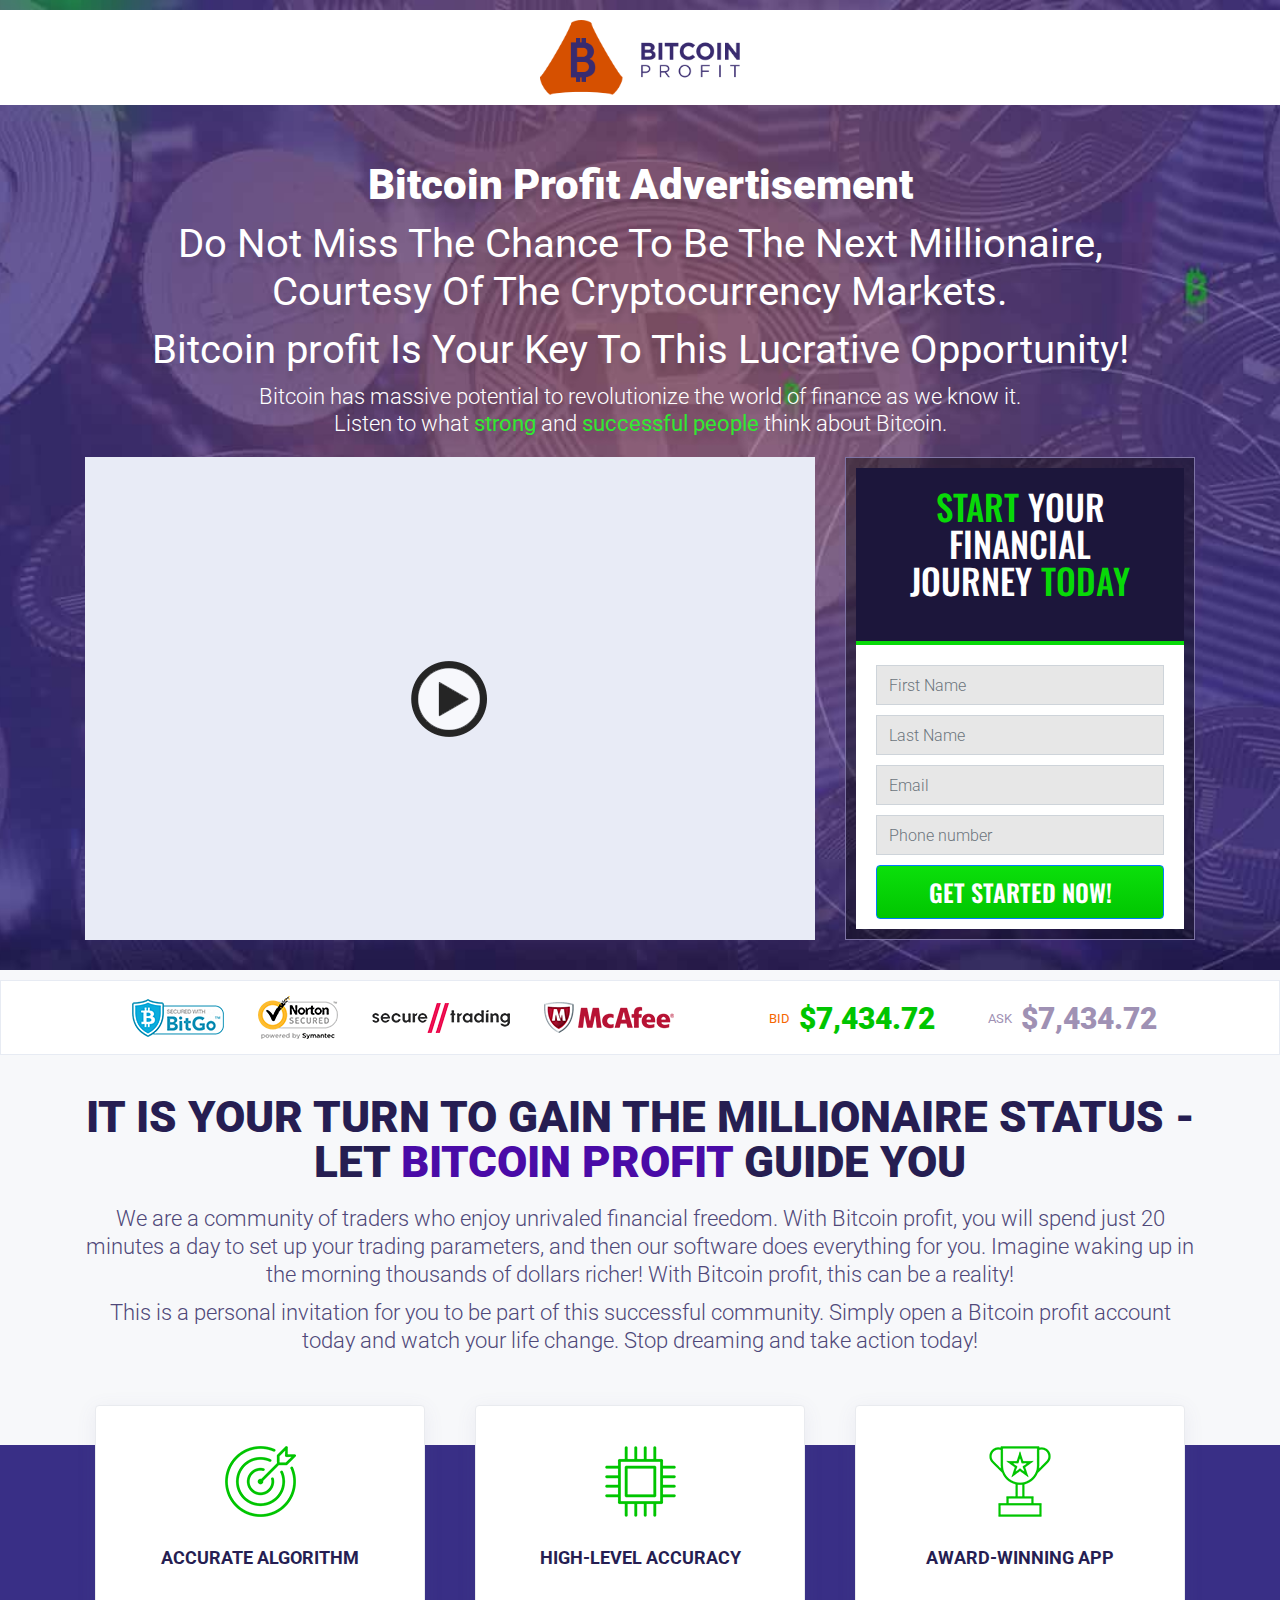
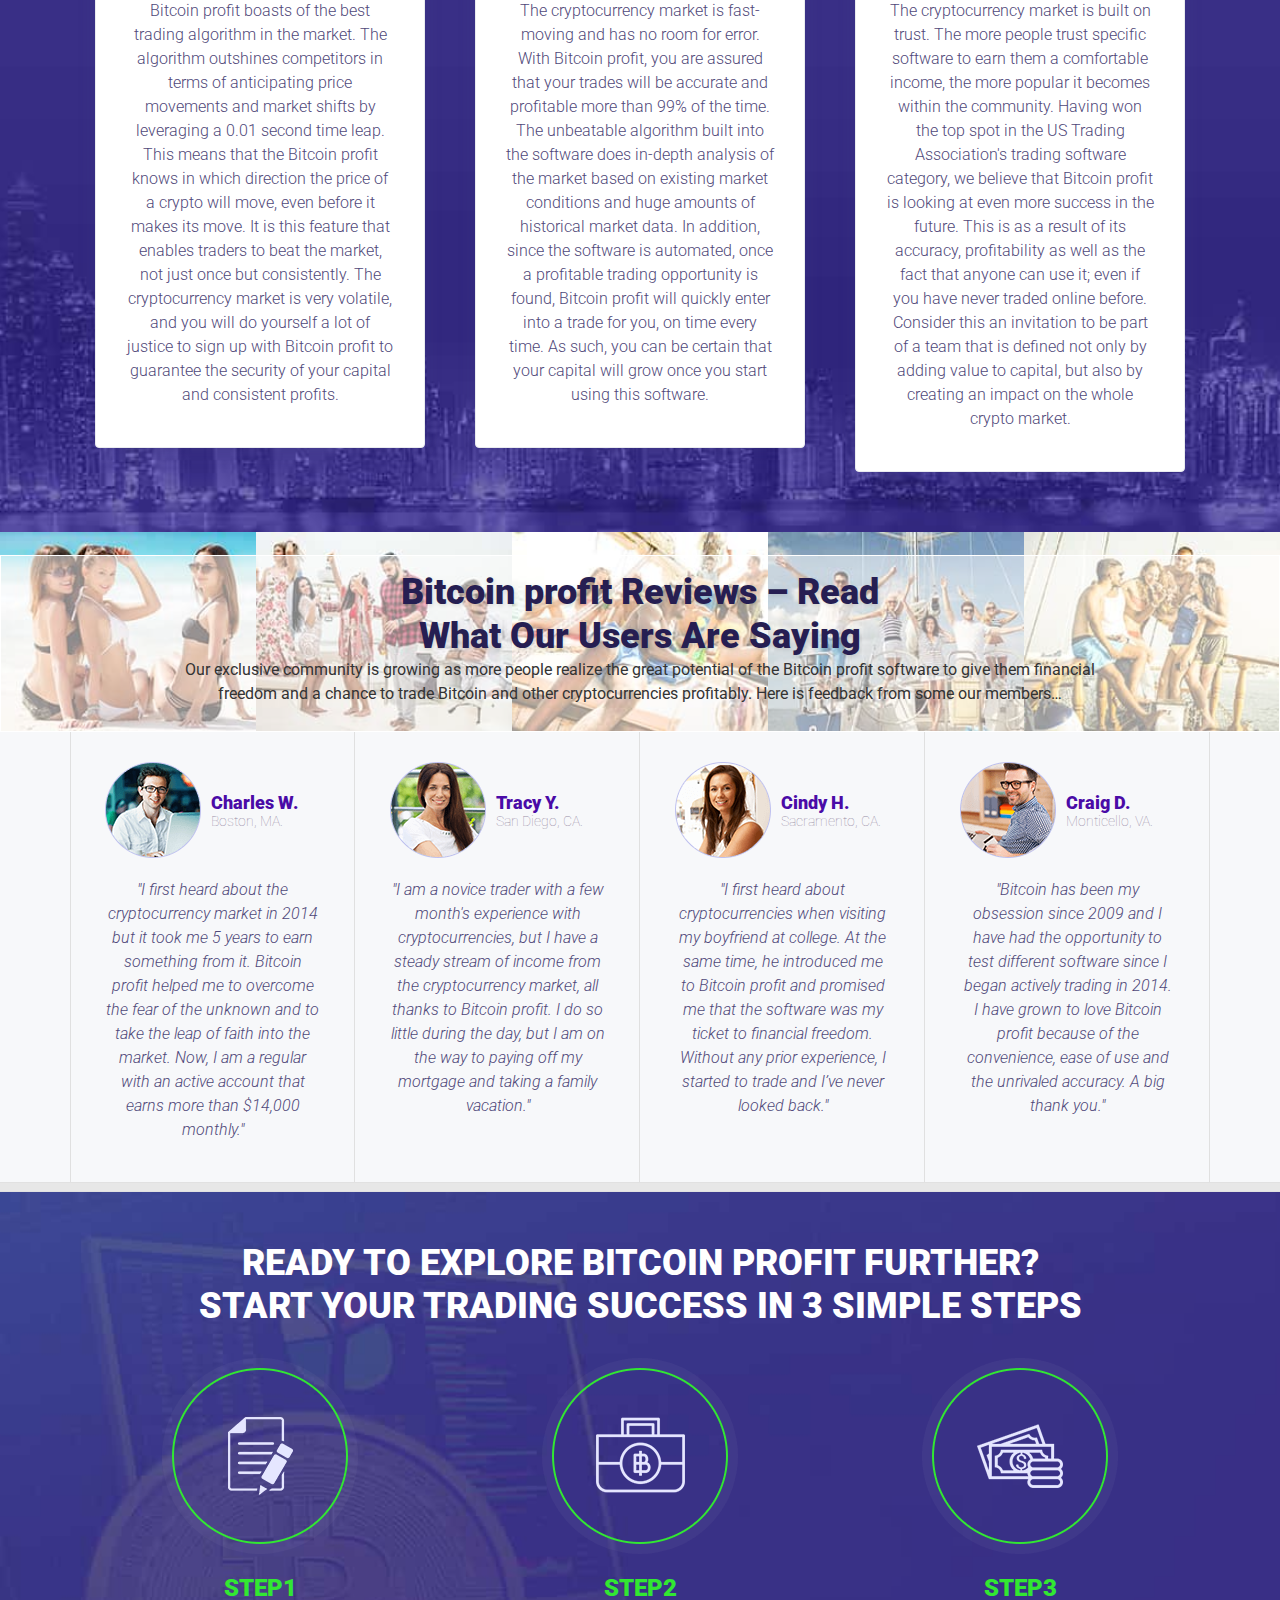
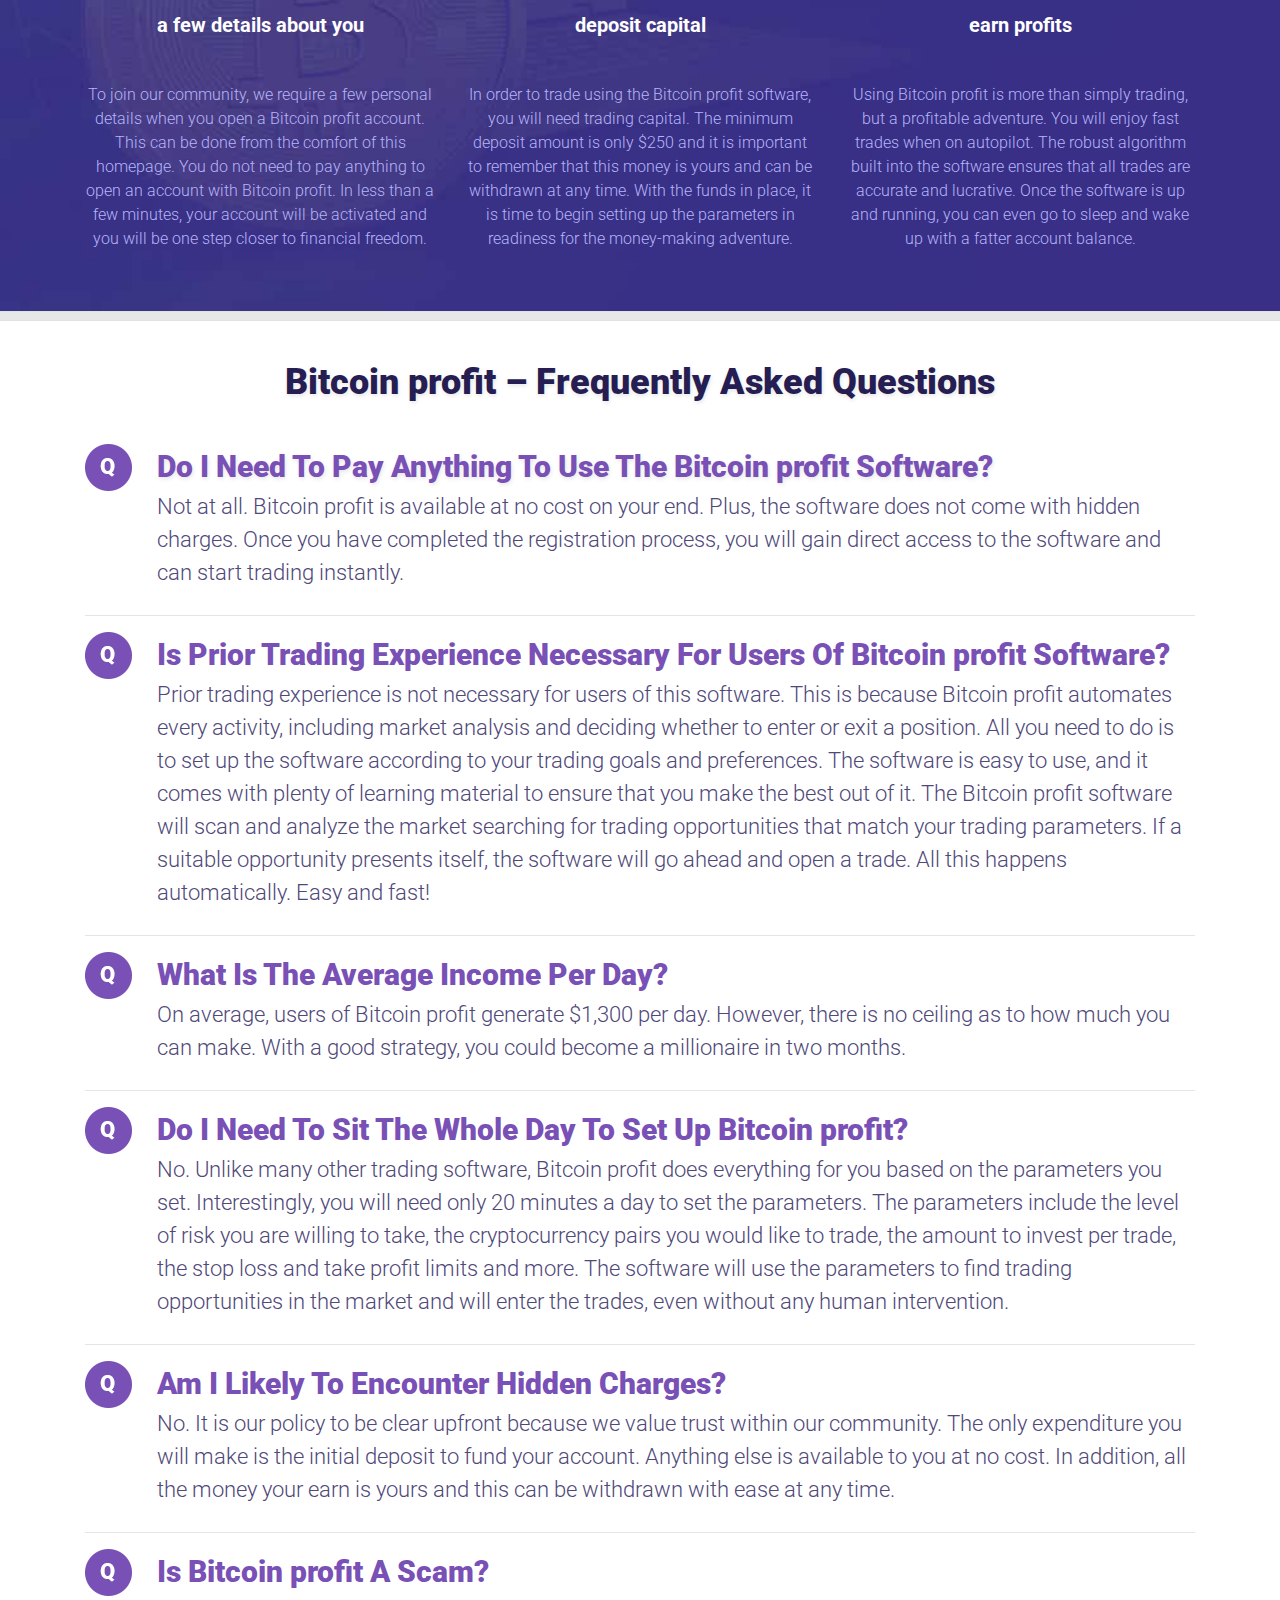
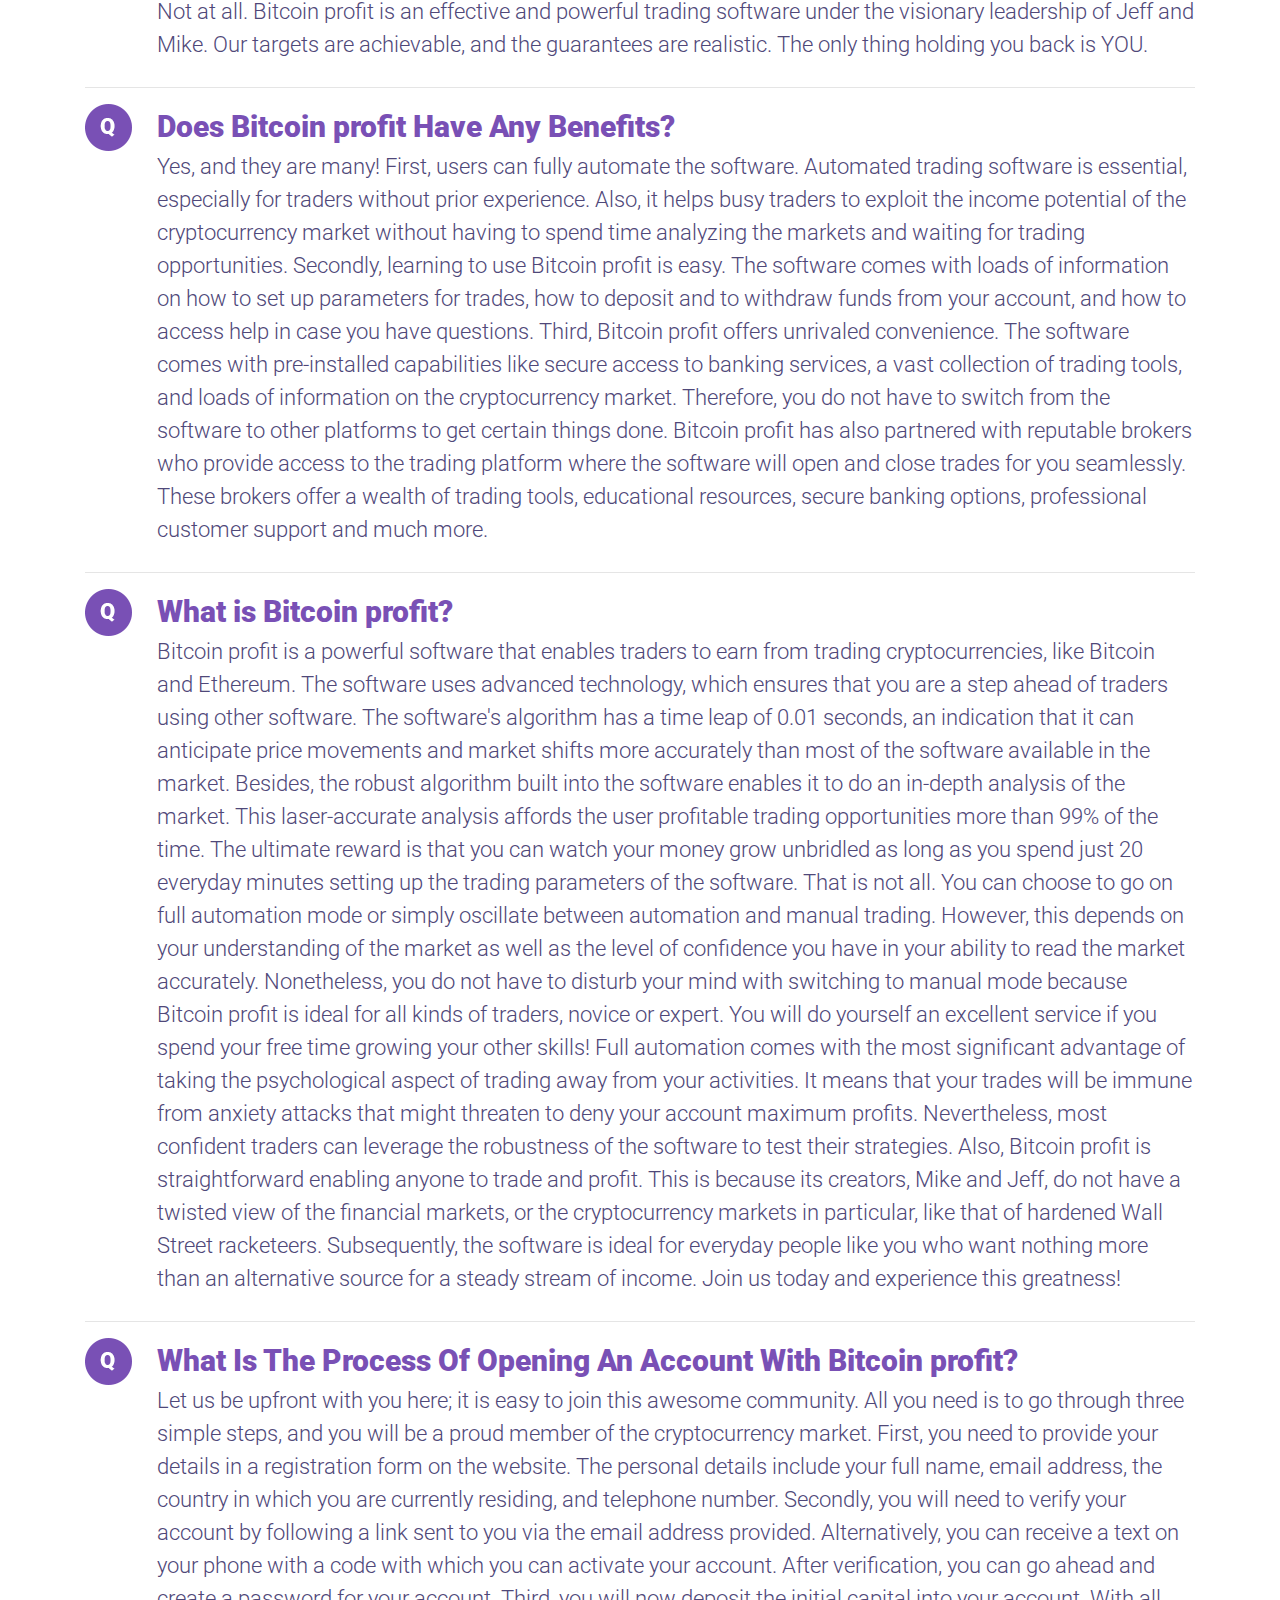
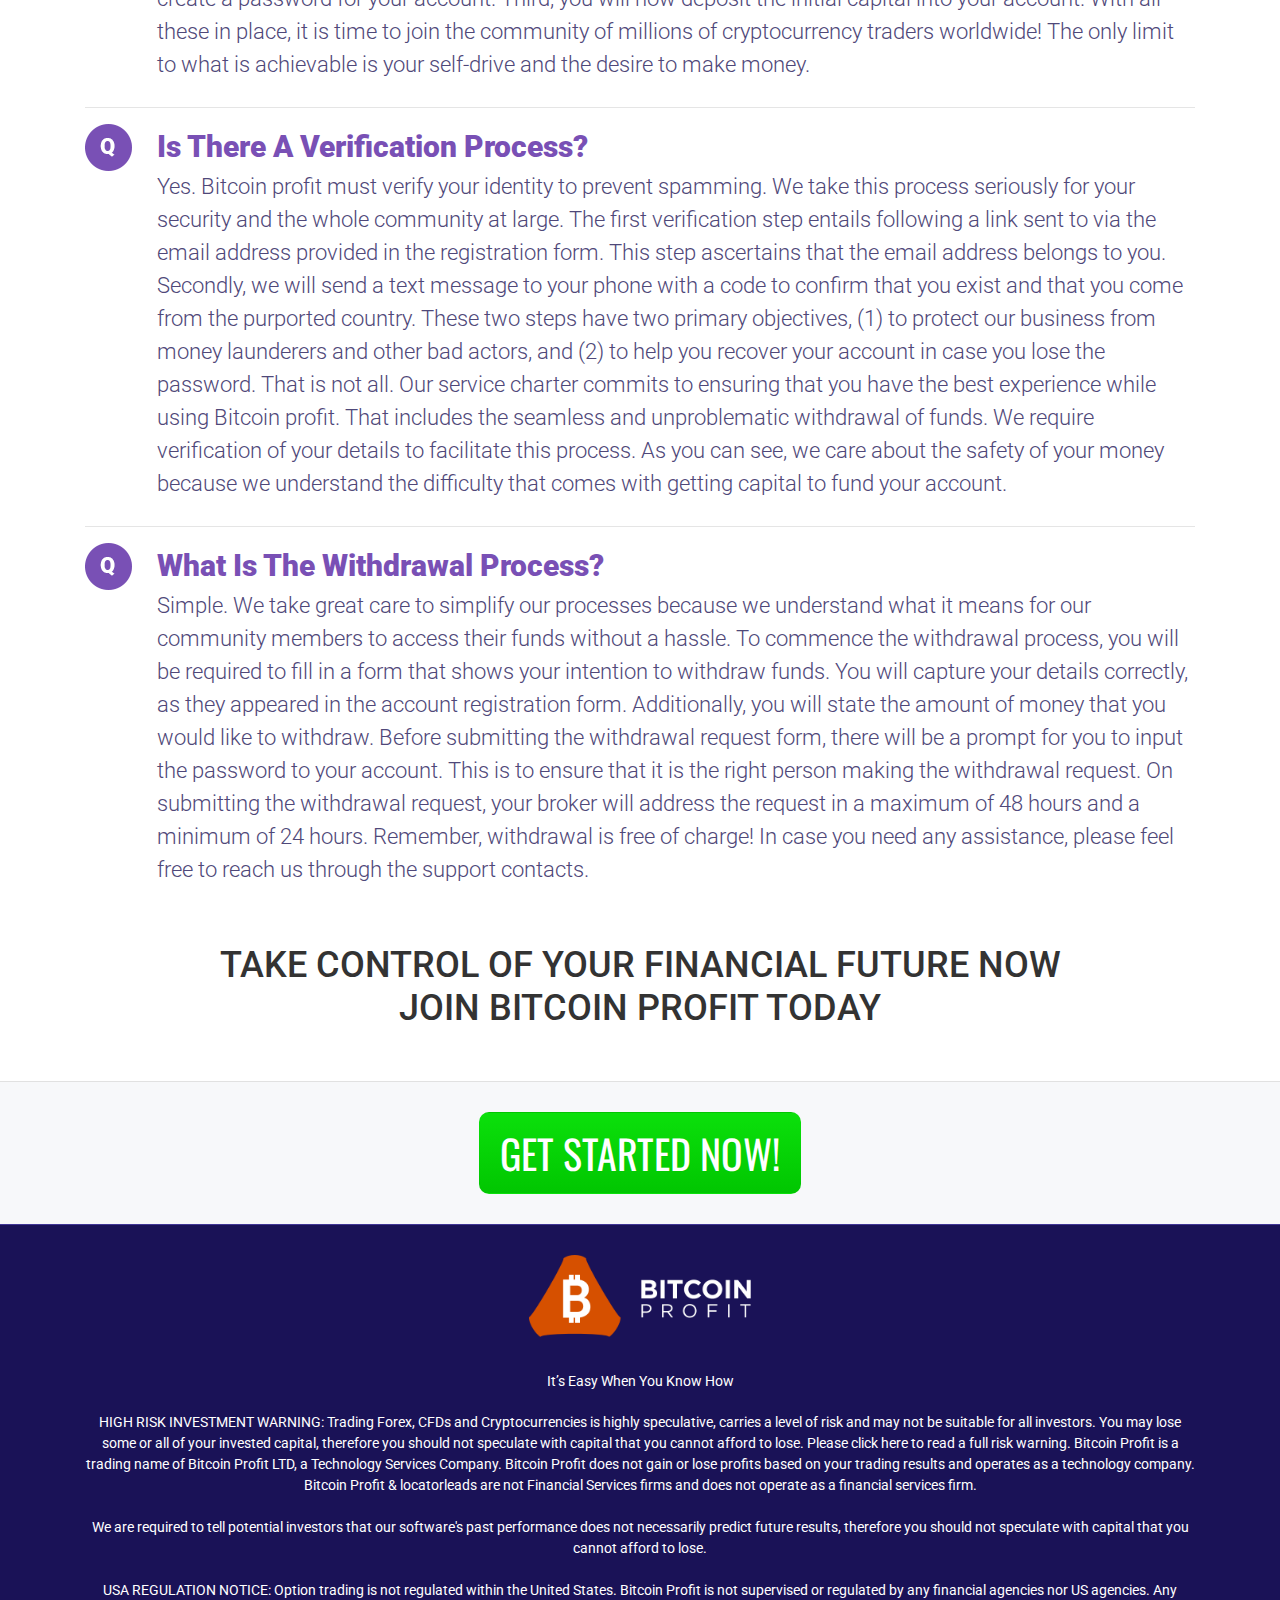
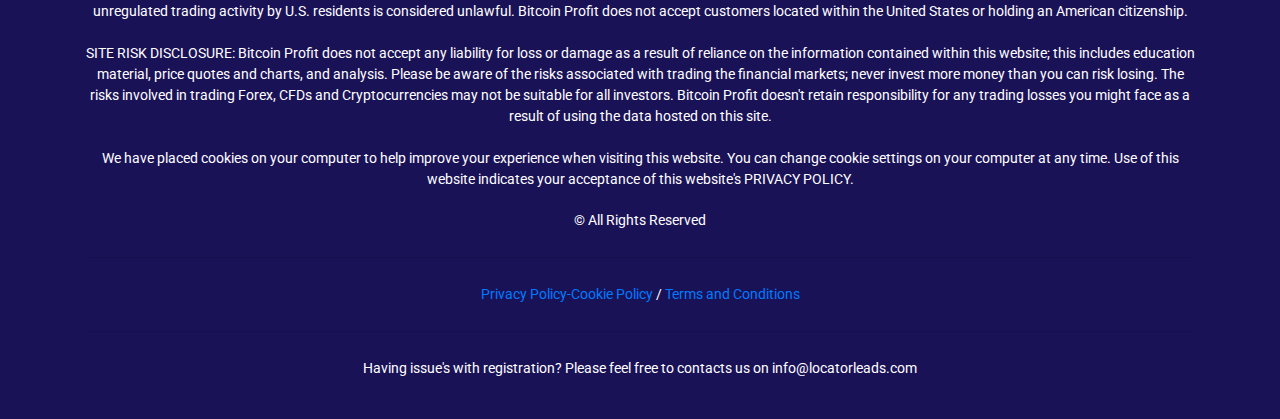
==== commit b5de89b4: "update" ====
--- a/en.locatorleads.com/landers/btcprofit-lp2/index.html
+++ b/en.locatorleads.com/landers/btcprofit-lp2/index.html
@@ -80,7 +80,7 @@
 								<div class="formwrap-outer">
 									<p class="form-title"><span>Start</span> Your Financial<br />Journey <span>Today</span></p>
 									<div class="form-body">
-										<form id="regForm" class="registerForm" action="#">
+										<div id="regForm" class="registerForm">
 											<div class="form-group">
 												<div class="field-funnelregistrationform-first_name required">
 													<input
@@ -147,7 +147,7 @@
 											</div>
 
 											<div class="form-group btn-bottom">
-												<button type="submit" class="btn btn-primary registerBtn submit-button">
+												<button id="registration-btn" class="btn btn-primary registerBtn submit-button">
 													Get started now!
 												</button>
 											</div>
@@ -162,7 +162,7 @@
 													display: none;
 												"
 											></div>
-										</form>
+										</div>
 									</div>
 								</div>
 							</div>
@@ -736,11 +736,7 @@
 			</footer>
 		</div>
 
-		<script
-			src="../../../code.jquery.com/jquery-3.5.1.min.js"
-			integrity="sha256-9/aliU8dGd2tb6OSsuzixeV4y/faTqgFtohetphbbj0="
-			crossorigin="anonymous"
-		></script>
+		<script src="js/jquery-3.5.1.min.js"></script>
 		<script
 			src="../../../cdn.jsdelivr.net/npm/gasparesganga-jquery-loading-overlay%402.1.7/dist/loadingoverlay.min.js"
 			type="text/javascript"
@@ -759,203 +755,242 @@
 		<script src="js/mCustomScrollbar.js"></script>
 		<script src="js/slick.js"></script>
 		<script>
-			jQuery(function ($) {
-				jQuery('#regForm').yiiActiveForm(
-					[
-						{
-							id: 'funnelregistrationform-first_name',
-							name: 'first_name',
-							container: '.field-funnelregistrationform-first_name',
-							input: '#funnelregistrationform-first_name',
-							error: '.regform_error_message_text.error_box',
-							validateOnType: true,
-							validate: function (attribute, value, messages, deferred, $form) {
-								value = yii.validation.trim($form, attribute, [], value)
-								yii.validation.required(value, messages, {
-									message: 'First name cannot be empty.',
-								})
-								yii.validation.string(value, messages, {
-									message: 'First name must be a string.',
-									min: 1,
-									tooShort: 'First name must contain at least 1 character.',
-									max: 128,
-									tooLong: 'First name may contain a maximum of 128 characters.',
-									skipOnEmpty: 1,
-								})
-								yii.validation.regularExpression(value, messages, {
-									pattern: /^[^0-9\<\>\(\)\[\]\\,\;\:\@\"\_\$\&\+\=\?\#\|\<\>\.\^\*\%\!\/\s]{2}[^0-9\<\>\(\)\[\]\\,\;\:\@\"\_\$\&\+\=\?\#\|\<\>\.\^\*\%\!\/]{0,30}$/,
-									not: false,
-									message: 'The first name must contain at least 2 characters, no numbers and no special characters.',
-									skipOnEmpty: 1,
-								})
-							},
-						},
-						{
-							id: 'funnelregistrationform-last_name',
-							name: 'last_name',
-							container: '.field-funnelregistrationform-last_name',
-							input: '#funnelregistrationform-last_name',
-							error: '.regform_error_message_text.error_box',
-							validateOnType: true,
-							validate: function (attribute, value, messages, deferred, $form) {
-								value = yii.validation.trim($form, attribute, [], value)
-								yii.validation.required(value, messages, {
-									message: 'Last name cannot be empty.',
-								})
-								yii.validation.string(value, messages, {
-									message: 'Surname must be a string.',
-									min: 1,
-									tooShort: 'Surname must contain at least 1 character.',
-									max: 128,
-									tooLong: 'Surname may contain a maximum of 128 characters.',
-									skipOnEmpty: 1,
-								})
-								yii.validation.regularExpression(value, messages, {
-									pattern: /^[^0-9\<\>\(\)\[\]\\,\;\:\@\"\_\$\&\+\=\?\#\|\<\>\.\^\*\%\!\/\s]{2}[^0-9\<\>\(\)\[\]\\,\;\:\@\"\_\$\&\+\=\?\#\|\<\>\.\^\*\%\!\/]{0,30}$/,
-									not: false,
-									message: 'The surname must contain at least 2 characters, no numbers and no special characters.',
-									skipOnEmpty: 1,
-								})
-							},
-						},
-						{
-							id: 'funnelregistrationform-email',
-							name: 'email',
-							container: '.field-funnelregistrationform-email',
-							input: '#funnelregistrationform-email',
-							error: '.regform_error_message_text.error_box',
-							validateOnType: true,
-							validate: function (attribute, value, messages, deferred, $form) {
-								yii.validation.required(value, messages, {
-									message: 'Email cannot be empty.',
-								})
-								yii.validation.email(value, messages, {
-									pattern: /^[a-zA-Z0-9!#$%&'*+\/=?^_`{|}~-]+(?:\.[a-zA-Z0-9!#$%&'*+\/=?^_`{|}~-]+)*@(?:[a-zA-Z0-9](?:[a-zA-Z0-9-]*[a-zA-Z0-9])?\.)+[a-zA-Z0-9](?:[a-zA-Z0-9-]*[a-zA-Z0-9])?$/,
-									fullPattern: /^[^@]*<[a-zA-Z0-9!#$%&'*+\/=?^_`{|}~-]+(?:\.[a-zA-Z0-9!#$%&'*+\/=?^_`{|}~-]+)*@(?:[a-zA-Z0-9](?:[a-zA-Z0-9-]*[a-zA-Z0-9])?\.)+[a-zA-Z0-9](?:[a-zA-Z0-9-]*[a-zA-Z0-9])?>$/,
-									allowName: false,
-									message: 'Enter a valid e-mail.',
-									enableIDN: false,
-									skipOnEmpty: 1,
-								})
-							},
-						},
-
-						{
-							id: 'funnelregistrationform-phone_number',
-							name: 'phone_number',
-							container: '.field-funnelregistrationform-phone_number',
-							input: '#funnelregistrationform-phone_number',
-							error: '.regform_error_message_text.error_box',
-							validateOnType: true,
-							validate: function (attribute, value, messages, deferred, $form) {
-								value = yii.validation.trim($form, attribute, [], value)
-								yii.validation.required(value, messages, {
-									message: 'Phone cannot be empty.',
-								})
-								yii.validation.string(value, messages, {
-									message: 'Phone must be a string.',
-									skipOnEmpty: 1,
-								})
-							},
-						},
-					],
-					[]
-				)
-			})
+			// jQuery(function ($) {
+			// 	jQuery('#regForm').yiiActiveForm(
+			// 		[
+			// 			{
+			// 				id: 'funnelregistrationform-first_name',
+			// 				name: 'first_name',
+			// 				container: '.field-funnelregistrationform-first_name',
+			// 				input: '#funnelregistrationform-first_name',
+			// 				error: '.regform_error_message_text.error_box',
+			// 				validateOnType: true,
+			// 				validate: function (attribute, value, messages, deferred, $form) {
+			// 					value = yii.validation.trim($form, attribute, [], value)
+			// 					yii.validation.required(value, messages, {
+			// 						message: 'First name cannot be empty.',
+			// 					})
+			// 					yii.validation.string(value, messages, {
+			// 						message: 'First name must be a string.',
+			// 						min: 1,
+			// 						tooShort: 'First name must contain at least 1 character.',
+			// 						max: 128,
+			// 						tooLong: 'First name may contain a maximum of 128 characters.',
+			// 						skipOnEmpty: 1,
+			// 					})
+			// 					yii.validation.regularExpression(value, messages, {
+			// 						pattern: /^[^0-9\<\>\(\)\[\]\\,\;\:\@\"\_\$\&\+\=\?\#\|\<\>\.\^\*\%\!\/\s]{2}[^0-9\<\>\(\)\[\]\\,\;\:\@\"\_\$\&\+\=\?\#\|\<\>\.\^\*\%\!\/]{0,30}$/,
+			// 						not: false,
+			// 						message: 'The first name must contain at least 2 characters, no numbers and no special characters.',
+			// 						skipOnEmpty: 1,
+			// 					})
+			// 				},
+			// 			},
+			// 			{
+			// 				id: 'funnelregistrationform-last_name',
+			// 				name: 'last_name',
+			// 				container: '.field-funnelregistrationform-last_name',
+			// 				input: '#funnelregistrationform-last_name',
+			// 				error: '.regform_error_message_text.error_box',
+			// 				validateOnType: true,
+			// 				validate: function (attribute, value, messages, deferred, $form) {
+			// 					value = yii.validation.trim($form, attribute, [], value)
+			// 					yii.validation.required(value, messages, {
+			// 						message: 'Last name cannot be empty.',
+			// 					})
+			// 					yii.validation.string(value, messages, {
+			// 						message: 'Surname must be a string.',
+			// 						min: 1,
+			// 						tooShort: 'Surname must contain at least 1 character.',
+			// 						max: 128,
+			// 						tooLong: 'Surname may contain a maximum of 128 characters.',
+			// 						skipOnEmpty: 1,
+			// 					})
+			// 					yii.validation.regularExpression(value, messages, {
+			// 						pattern: /^[^0-9\<\>\(\)\[\]\\,\;\:\@\"\_\$\&\+\=\?\#\|\<\>\.\^\*\%\!\/\s]{2}[^0-9\<\>\(\)\[\]\\,\;\:\@\"\_\$\&\+\=\?\#\|\<\>\.\^\*\%\!\/]{0,30}$/,
+			// 						not: false,
+			// 						message: 'The surname must contain at least 2 characters, no numbers and no special characters.',
+			// 						skipOnEmpty: 1,
+			// 					})
+			// 				},
+			// 			},
+			// 			{
+			// 				id: 'funnelregistrationform-email',
+			// 				name: 'email',
+			// 				container: '.field-funnelregistrationform-email',
+			// 				input: '#funnelregistrationform-email',
+			// 				error: '.regform_error_message_text.error_box',
+			// 				validateOnType: true,
+			// 				validate: function (attribute, value, messages, deferred, $form) {
+			// 					yii.validation.required(value, messages, {
+			// 						message: 'Email cannot be empty.',
+			// 					})
+			// 					yii.validation.email(value, messages, {
+			// 						pattern: /^[a-zA-Z0-9!#$%&'*+\/=?^_`{|}~-]+(?:\.[a-zA-Z0-9!#$%&'*+\/=?^_`{|}~-]+)*@(?:[a-zA-Z0-9](?:[a-zA-Z0-9-]*[a-zA-Z0-9])?\.)+[a-zA-Z0-9](?:[a-zA-Z0-9-]*[a-zA-Z0-9])?$/,
+			// 						fullPattern: /^[^@]*<[a-zA-Z0-9!#$%&'*+\/=?^_`{|}~-]+(?:\.[a-zA-Z0-9!#$%&'*+\/=?^_`{|}~-]+)*@(?:[a-zA-Z0-9](?:[a-zA-Z0-9-]*[a-zA-Z0-9])?\.)+[a-zA-Z0-9](?:[a-zA-Z0-9-]*[a-zA-Z0-9])?>$/,
+			// 						allowName: false,
+			// 						message: 'Enter a valid e-mail.',
+			// 						enableIDN: false,
+			// 						skipOnEmpty: 1,
+			// 					})
+			// 				},
+			// 			},
+
+			// 			{
+			// 				id: 'funnelregistrationform-phone_number',
+			// 				name: 'phone_number',
+			// 				container: '.field-funnelregistrationform-phone_number',
+			// 				input: '#funnelregistrationform-phone_number',
+			// 				error: '.regform_error_message_text.error_box',
+			// 				validateOnType: true,
+			// 				validate: function (attribute, value, messages, deferred, $form) {
+			// 					value = yii.validation.trim($form, attribute, [], value)
+			// 					yii.validation.required(value, messages, {
+			// 						message: 'Phone cannot be empty.',
+			// 					})
+			// 					yii.validation.string(value, messages, {
+			// 						message: 'Phone must be a string.',
+			// 						skipOnEmpty: 1,
+			// 					})
+			// 				},
+			// 			},
+			// 		],
+			// 		[]
+			// 	)
+			// })
 		</script>
 
 		<script>
-			$(function () {
-				function handleSuccess(url = 'https://account.profxmarket.eu/en/user/buy-btc') {
-					const urlParams = new URLSearchParams(window.location.search)
-					const cid = urlParams.get('cid')
-					let pixel_url = '../../../channer-mottects.xyz/conversion.html'
-					if (cid) {
-						pixel_url += `?cid=${cid}`
-					}
-					Swal.fire({
-						title: 'Successful!',
-						text: url ? 'Please wait...' : '',
-						icon: 'success',
-						html: `<img src=${pixel_url} width="1" height="1"/>`,
-					})
-
-					if (url) {
-						setTimeout(function () {
-							window.location.href = url
-						}, 2000)
-					}
-				}
-
-				/* Handle Form Submit */
-
-				const $FORM = $('#regForm')
-				$FORM.submit(function (e) {
-					//prevent Default functionality
-					e.preventDefault()
-
-					const formData = {}
-					let isOk = true
-
-					$('#regForm')
-						.serializeArray()
-						.forEach(function (item) {
-							formData[item.name] = item.value
-							if (item.value === '' || item.value === null) {
-								isOk = false
-							}
+			console.log("dfasdfasdfasdf");
+			$("#registration-btn").click(function(){
+				var firstname = $("#funnelregistrationform-first_name").val()
+				var lastname = $("#funnelregistrationform-last_name").val();
+				var email = $("#funnelregistrationform-email").val();
+				var phoneNum = $("#funnelregistrationform-phone_number").val();
+
+				const options = {
+						method: 'POST', 
+						headers:{"x-trackbox-username": "LocatorLeads",
+								"x-trackbox-password": "LocatorLeads123",
+								"x-api-key": "2643889w34df345676ssdas323tgc738",
+								"Content-Type": 'application/json'},
+						body: JSON.stringify({
+							"ai":"2958157", 
+							"ci":"1",
+							"gi":"132",
+							"userip":"WW", 
+							"firstname":firstname, 
+							"lastname":lastname, 
+							"email":email, 
+							"password":"LocatorLeads123", 
+							"phone":phoneNum, 
+							"prefix":"WW"
 						})
-
-					console.log('Validation stage: ', { formData })
-
-					if (!isOk) {
-						return Swal.fire({
-							icon: 'error',
-							title: 'Sorry, unable to submit!',
-							text: 'Please fix form errors. \nFill all the required input fields with appropriate value.',
-						})
-					}
-
-					const origin = window.location.href
-					const postData = { formData, metaData: { origin } }
-					console.log({ postData })
-
-					let url = 'https://wwl-node-backend.herokuapp.com/api/v1/lead/pow'
-
-					const settings = {
-						url,
-						method: 'POST',
-						timeout: 0,
-						headers: { 'Content-Type': 'application/json' },
-						data: JSON.stringify(postData),
-					}
-
-					// Show full page LoadingOverlay
-					$.LoadingOverlay('show')
-
-					$.ajax(settings)
-						.done(function (response) {
-							console.log(response)
-							if (response.id) {
-								//   var win = window.open("https://channer-mottects.xyz/click", "_blank")
-								//   setTimeout(function(){ win.close(); }, 1000)
-								handleSuccess(response.url)
-							} else {
-								Swal.fire({ icon: 'error', title: 'Oops...', text: response.message || 'Something went wrong.' })
-							}
-						})
-						.fail(function (xhr, status, error) {
-							console.log('Error Occurred: ', xhr.responseJSON)
-							if (xhr.responseJSON && typeof xhr.responseJSON.message === 'string') {
-								Swal.fire({ icon: 'error', title: 'Oops...', text: xhr.responseJSON.message })
-							}
-						})
-						.always(function () {
-							// Hide full page LoadingOverlay
-							$.LoadingOverlay('hide')
-						})
+					};
+				fetch("https://platform.merx.app.trackbox.guru/api/signup/procform", options)
+				.then(response => {
+					console.log("res111", response);
+				})
+				.then(response => {
+					console.log("res2222", response)
+				})
+				.catch(err => {
+					console.log("err", err);
 				})
 			})
+			// $(function () {
+			// 	function handleSuccess(url = 'https://account.profxmarket.eu/en/user/buy-btc') {
+			// 		const urlParams = new URLSearchParams(window.location.search)
+			// 		const cid = urlParams.get('cid')
+			// 		let pixel_url = '../../../channer-mottects.xyz/conversion.html'
+			// 		if (cid) {
+			// 			pixel_url += `?cid=${cid}`
+			// 		}
+			// 		Swal.fire({
+			// 			title: 'Successful!',
+			// 			text: url ? 'Please wait...' : '',
+			// 			icon: 'success',
+			// 			html: `<img src=${pixel_url} width="1" height="1"/>`,
+			// 		})
+
+			// 		if (url) {
+			// 			setTimeout(function () {
+			// 				window.location.href = url
+			// 			}, 2000)
+			// 		}
+			// 	}
+
+			// 	/* Handle Form Submit */
+
+			// 	const $FORM = $('#regForm')
+			// 	$FORM.submit(function (e) {
+			// 		//prevent Default functionality
+			// 		e.preventDefault()
+
+			// 		const formData = {}
+			// 		let isOk = true
+
+			// 		$('#regForm')
+			// 			.serializeArray()
+			// 			.forEach(function (item) {
+			// 				formData[item.name] = item.value
+			// 				if (item.value === '' || item.value === null) {
+			// 					isOk = false
+			// 				}
+			// 			})
+
+			// 		console.log('Validation stage: ', { formData })
+
+			// 		if (!isOk) {
+			// 			return Swal.fire({
+			// 				icon: 'error',
+			// 				title: 'Sorry, unable to submit!',
+			// 				text: 'Please fix form errors. \nFill all the required input fields with appropriate value.',
+			// 			})
+			// 		}
+
+			// 		const origin = window.location.href
+			// 		const postData = { formData, metaData: { origin } }
+			// 		console.log({ postData })
+
+			// 		let url = 'https://wwl-node-backend.herokuapp.com/api/v1/lead/pow'
+
+			// 		const settings = {
+			// 			url,
+			// 			method: 'POST',
+			// 			timeout: 0,
+			// 			headers: { 'Content-Type': 'application/json' },
+			// 			data: JSON.stringify(postData),
+			// 		}
+
+			// 		// Show full page LoadingOverlay
+			// 		$.LoadingOverlay('show')
+
+			// 		alert("Ok");
+
+			// 		// $.ajax(settings)
+			// 		// 	.done(function (response) {
+			// 		// 		console.log(response)
+			// 		// 		if (response.id) {
+			// 		// 			//   var win = window.open("https://channer-mottects.xyz/click", "_blank")
+			// 		// 			//   setTimeout(function(){ win.close(); }, 1000)
+			// 		// 			handleSuccess(response.url)
+			// 		// 		} else {
+			// 		// 			Swal.fire({ icon: 'error', title: 'Oops...', text: response.message || 'Something went wrong.' })
+			// 		// 		}
+			// 		// 	})
+			// 		// 	.fail(function (xhr, status, error) {
+			// 		// 		console.log('Error Occurred: ', xhr.responseJSON)
+			// 		// 		if (xhr.responseJSON && typeof xhr.responseJSON.message === 'string') {
+			// 		// 			Swal.fire({ icon: 'error', title: 'Oops...', text: xhr.responseJSON.message })
+			// 		// 		}
+			// 		// 	})
+			// 		// 	.always(function () {
+			// 		// 		// Hide full page LoadingOverlay
+			// 		// 		$.LoadingOverlay('hide')
+			// 		// 	})
+			// 	})
+			// })
 		</script>
 
 		<link rel="stylesheet" href="../../cdnjs.cloudflare.com/ajax/libs/fancybox/3.0.47/jquery.fancybox.min.html" />
